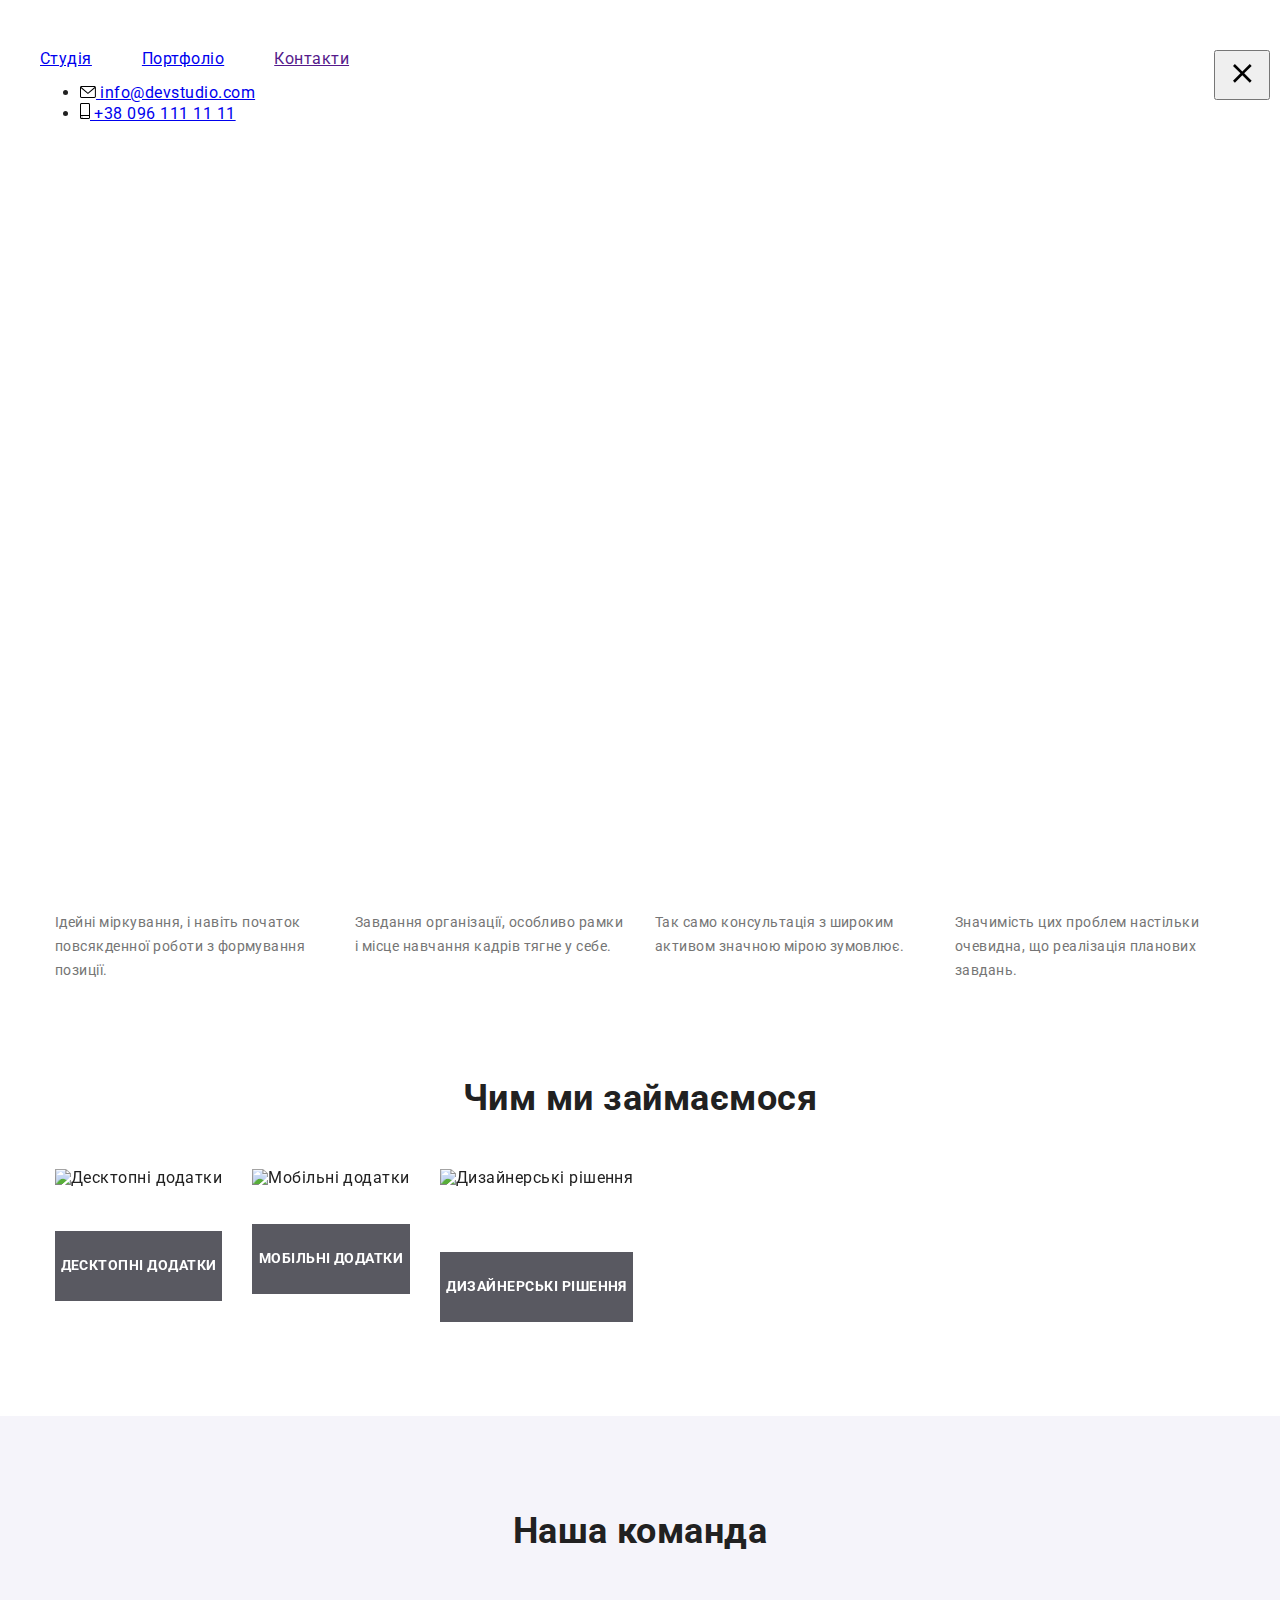
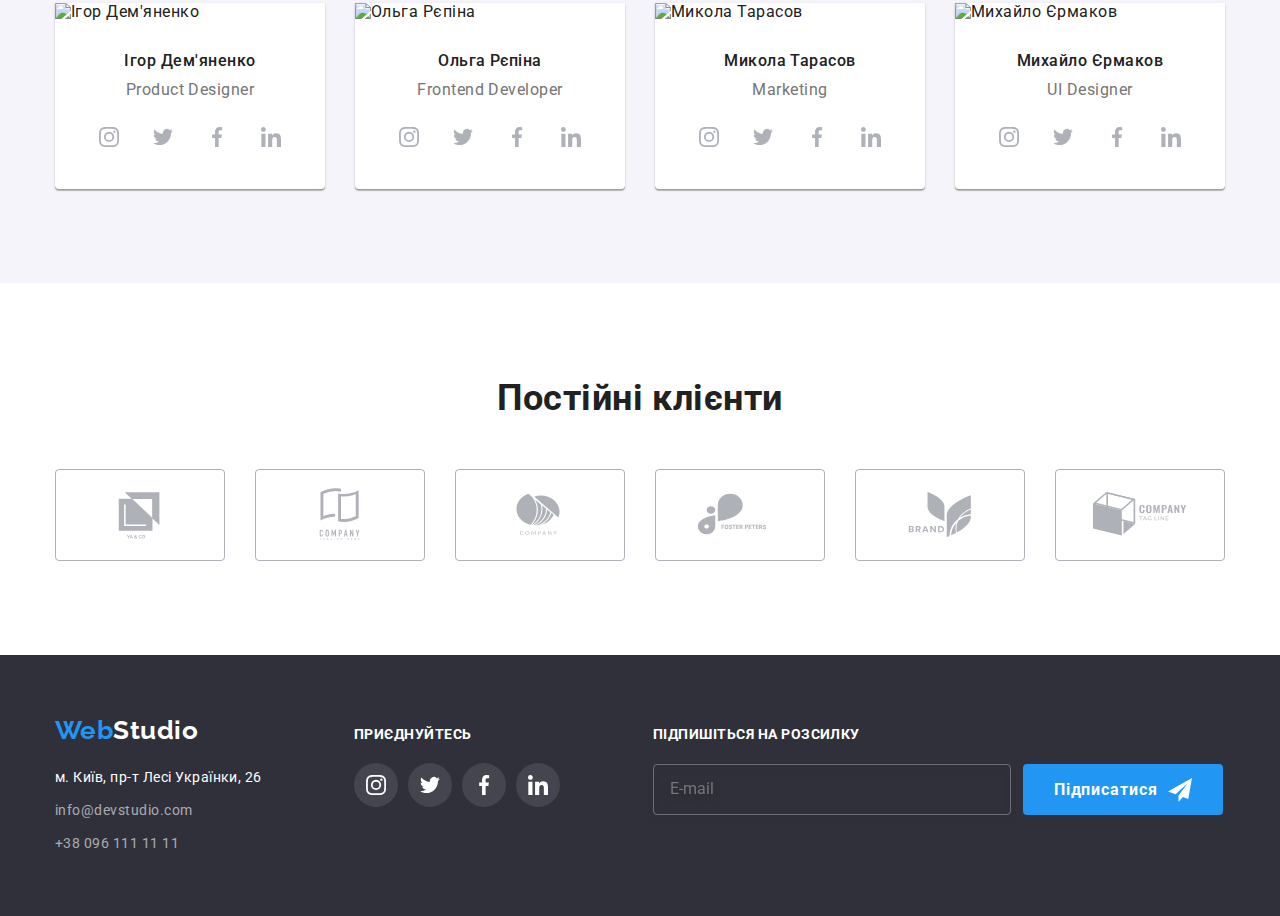
==== index.html @ 5c696492 "Добавляет адаптив" ====
<!DOCTYPE html>
<html lang="uk">
  <head>
    <meta charset="UTF-8" />
    <meta http-equiv="X-UA-Compatible" content="IE=edge" />
    <meta name="viewport" content="width=device-width, initial-scale=1.0" />
    <title>WebStudio</title>
    <link rel="preconnect" href="https://fonts.googleapis.com" />
    <link rel="preconnect" href="https://fonts.gstatic.com" crossorigin />
    <link
      href="https://fonts.googleapis.com/css2?family=Raleway:wght@700&family=Roboto:wght@400;500;700;900&display=swap"
      rel="stylesheet"
    />
    <link
      rel="stylesheet"
      href="https://cdnjs.cloudflare.com/ajax/libs/modern-normalize/1.1.0/modern-normalize.min.css"
    />
    <link rel="stylesheet" href="./css/main.min.css" />
  </head>

  <body>
    <!--Шапка сайту-->
    <header class="header">
      <div class="container header__menu">
        <a class="logo header__logo" href="./index.html" lang="en"
          ><span class="logo__web logo__web--accent">Web</span>Studio</a
        >

        <nav class="nav">
          <ul class="nav__list">
            <li class="nav__item">
              <a class="nav__link nav__link--current" href="./index.html"
                >Студія</a
              >
            </li>
            <li class="nav__item">
              <a class="nav__link" href="./portfolio.html">Портфоліо</a>
            </li>
            <li class="nav__item"><a class="nav__link" href="">Контакти</a></li>
          </ul>
        </nav>

        <ul class="contacts">
          <li class="contacts__item">
            <a class="contacts__link" href="mailto:info@devstudio.com">
              <svg class="contacts__icon" width="16" height="12">
                <use href="./images/symbol-defs.svg#icon-envelope"></use>
              </svg>
              info@devstudio.com</a
            >
          </li>
          <li class="contacts__item">
            <a class="contacts__link" href="tel:+380961111111">
              <svg class="contacts__icon" width="10" height="16">
                <use href="./images/symbol-defs.svg#icon-smartphone"></use>
              </svg>
              +38 096 111 11 11</a
            >
          </li>
        </ul>

        <button type="button" class="menu-open-btn">
          <svg width="40" height="40">
            <use class="icon-menu" href="./images/symbol-defs.svg#icon-menu_40px"></use>
          </svg>
        </button>
        </div>
<div class="menu-mobile">

        <button type="button" class="menu-close-btn">
          <svg width="40" height="40">
            <use class="icon-close" href="./images/symbol-defs.svg#icon-close_40px"></use>
          </svg>
        </button>

            <nav class="mob-nav">
          <ul class="mob-nav__list">
            <li class="mob-nav__item">
              <a class="mob-nav__link mob-nav__link--current" href="./index.html"
                >Студія</a
              >
            </li>
            <li class="mob-nav__item">
              <a class="mob-nav__link" href="./portfolio.html">Портфоліо</a>
            </li>
            <li class="mob-nav__item"><a class="mob-nav__link" href="">Контакти</a></li>
          </ul>
        </nav>

        <div class="contacts-menu-links">
          <ul class="mob-contacts">
          <li class="mob-contacts__item">
            <a class="mob-contacts__link contacts__link--font-mail" href="mailto:info@devstudio.com">
              <svg class="mob-contacts__icon contacts__icon--mail" width="16" height="12">
                <use href="./images/symbol-defs.svg#icon-envelope"></use>
              </svg>
              info@devstudio.com</a
            >
          </li>
          <li class="mob-contacts__item">
            <a class="mob-contacts__link contacts__link--font-tel" href="tel:+380961111111">
              <svg class="mob-contacts__icon contacts__icon--phone" width="10" height="16">
                <use href="./images/symbol-defs.svg#icon-smartphone"></use>
              </svg>
              +38 096 111 11 11</a
            >
          </li>
        </ul>

        <ul class="menu-list">
          <li class="menu-list__item">
            <a class="menu-list__link" href="">Instagram</a>
          </li>
          <li class="menu-list__item">
            <a class="menu-list__link" href="">Twitter</a>
          </li>
          <li class="menu-list__item">
            <a class="menu-list__link" href="">Facebook</a>
          </li>
          <li class="menu-list__item">
            <a class="menu-list__link" href="">LinkedIn</a>
          </li>
        </ul>
        </div>
</div>
        
      </div>
    </header>

    <main>
      <!-- Герой-->
      <section class="hero">
        <div class="container">
          <h1 class="hero__title">Ефективні рішення для вашого бізнесу</h1>
          <button class="button" type="button" data-modal-open>
            Замовити послугу
          </button>
        </div>
      </section>

      <!--Особливості-->
      <section class="features section">
        <div class="container">
          <h2 class="title features__title visually-hidden">Особливості</h2>
          <ul class="benefits">
            <li class="benefits__item">
              <div class="benefits__svg-container">
                <svg width="70" height="70">
                  <use href="./images/symbol-defs.svg#icon-antenna"></use>
                </svg>
              </div>
              <h3 class="benefits__sub-title">УВАГА ДО ДЕТАЛЕЙ</h3>
              <p class="benefits__text">
                Ідейні міркування, і навіть початок повсякденної роботи з
                формування позиції.
              </p>
            </li>
            <li class="benefits__item">
              <div class="benefits__svg-container">
                <svg width="70" height="70">
                  <use href="./images/symbol-defs.svg#icon-clock"></use>
                </svg>
              </div>
              <h3 class="benefits__sub-title">ПУНКТУАЛЬНІСТЬ</h3>
              <p class="benefits__text">
                Завдання організації, особливо рамки і місце навчання кадрів
                тягне у себе.
              </p>
            </li>
            <li class="benefits__item">
              <div class="benefits__svg-container">
                <svg width="70" height="70">
                  <use href="./images/symbol-defs.svg#icon-diagram"></use>
                </svg>
              </div>
              <h3 class="benefits__sub-title">ПЛАНУВАННЯ</h3>
              <p class="benefits__text">
                Так само консультація з широким активом значною мірою зумовлює.
              </p>
            </li>
            <li class="benefits__item">
              <div class="benefits__svg-container">
                <svg width="70" height="70">
                  <use href="./images/symbol-defs.svg#icon-astronaut"></use>
                </svg>
              </div>
              <h3 class="benefits__sub-title">СУЧАСНІ ТЕХНОЛОГІЇ</h3>
              <p class="benefits__text">
                Значимість цих проблем настільки очевидна, що реалізація
                планових завдань.
              </p>
            </li>
          </ul>
        </div>
      </section>

      <!-- Чим ми займаємося -->
      <section class="activities section">
        <div class="container">
          <h2 class="title activities__title">Чим ми займаємося</h2>
          <ul class="app">
            <li class="app__item">
              <div class="app__label">
                <img
                  class="app__icon"
                  src="./images/box1.jpg"
                  alt="Десктопні додатки"
                  width="370"
                  height="294"
                />
                <h3 class="app__sub-title">Десктопні додатки</h3>
              </div>
            </li>
            <li class="app__item">
              <div class="app__label">
                <img
                  class="app__icon"
                  src="./images/box2.jpg"
                  alt="Мобільні додатки"
                  width="370"
                  height="294"
                />
                <h3 class="app__sub-title">Мобільні додатки</h3>
              </div>
            </li>
            <li class="app__item">
              <div class="app__label">
                <img
                  class="app__icon"
                  src="./images/box3.jpg"
                  alt="Дизайнерські рішення"
                  width="370"
                  height="294"
                />
                <h3 class="app__sub-title">Дизайнерські рішення</h3>
              </div>
            </li>
          </ul>
        </div>
      </section>

      <!-- Наша команда -->
      <section class="squad section">
      <div class="container">
        <h2 class="title squad__title">Наша команда</h2>
          <ul class="team">
            <li class="team__item">
              <img
                class="team__icon"
                src="./images/igor.jpg"
                alt="Ігор Дем'яненко"
                width="270"
                
              />
              <div class="team__info">
                <h3 class="team__name">Ігор Дем'яненко</h3>
                <p class="team__position" lang="en">Product Designer</p>
                <ul class="social">
                  <li class="social__item">
                    <a class="social__link" href="">
                      <svg class="social__icon" width="20" height="20">
                        <use
                          href="./images/symbol-defs.svg#icon-instagram"
                        ></use>
                      </svg>
                    </a>
                  </li>
                  <li class="social__item">
                    <a class="social__link" href="">
                      <svg class="social__icon" width="20" height="20">
                        <use href="./images/symbol-defs.svg#icon-twitter"></use>
                      </svg>
                    </a>
                  </li>
                  <li class="social__item">
                    <a class="social__link" href="">
                      <svg class="social__icon" width="20" height="20">
                        <use
                          href="./images/symbol-defs.svg#icon-facebook"
                        ></use>
                      </svg>
                    </a>
                  </li>
                  <li class="social__item">
                    <a class="social__link" href="">
                      <svg class="social__icon" width="20" height="20">
                        <use
                          href="./images/symbol-defs.svg#icon-linkedin"
                        ></use>
                      </svg>
                    </a>
                  </li>
                </ul>
              </div>
            </li>

            <li class="team__item">
              <img
                class="team__icon"
                src="./images/olga.jpg"
                alt="Ольга Рєпіна"
                width="270"
                
              />
              <div class="team__info">
                <h3 class="team__name">Ольга Рєпіна</h3>
                <p class="team__position" lang="en">Frontend Developer</p>
                <ul class="social">
                  <li class="social__item">
                    <a class="social__link" href="">
                      <svg class="social__icon" width="20" height="20">
                        <use
                          href="./images/symbol-defs.svg#icon-instagram"
                        ></use>
                      </svg>
                    </a>
                  </li>
                  <li class="social__item">
                    <a class="social__link" href="">
                      <svg class="social__icon" width="20" height="20">
                        <use href="./images/symbol-defs.svg#icon-twitter"></use>
                      </svg>
                    </a>
                  </li>
                  <li class="social__item">
                    <a class="social__link" href="">
                      <svg class="social__icon" width="20" height="20">
                        <use
                          href="./images/symbol-defs.svg#icon-facebook"
                        ></use>
                      </svg>
                    </a>
                  </li>
                  <li class="social__item">
                    <a class="social__link" href="">
                      <svg class="social__icon" width="20" height="20">
                        <use
                          href="./images/symbol-defs.svg#icon-linkedin"
                        ></use>
                      </svg>
                    </a>
                  </li>
                </ul>
              </div>
            </li>
            <li class="team__item">
              <img
                class="team__icon"
                src="./images/mykola.jpg"
                alt="Микола Тарасов"
                width="270"
                
              />
              <div class="team__info">
                <h3 class="team__name">Микола Тарасов</h3>
                <p class="team__position" lang="en">Marketing</p>
                <ul class="social">
                  <li class="social__item">
                    <a class="social__link" href="">
                      <svg class="social__icon" width="20" height="20">
                        <use
                          href="./images/symbol-defs.svg#icon-instagram"
                        ></use>
                      </svg>
                    </a>
                  </li>
                  <li class="social__item">
                    <a class="social__link" href="">
                      <svg class="social__icon" width="20" height="20">
                        <use href="./images/symbol-defs.svg#icon-twitter"></use>
                      </svg>
                    </a>
                  </li>
                  <li class="social__item">
                    <a class="social__link" href="">
                      <svg class="social__icon" width="20" height="20">
                        <use
                          href="./images/symbol-defs.svg#icon-facebook"
                        ></use>
                      </svg>
                    </a>
                  </li>
                  <li class="social__item">
                    <a class="social__link" href="">
                      <svg class="social__icon" width="20" height="20">
                        <use
                          href="./images/symbol-defs.svg#icon-linkedin"
                        ></use>
                      </svg>
                    </a>
                  </li>
                </ul>
              </div>
            </li>
            <li class="team__item">
              <img
                class="team__icon"
                src="./images/mykhailo.jpg"
                alt="Михайло Єрмаков"
                width="270"
                
              />
              <div class="team__info">
                <h3 class="team__name">Михайло Єрмаков</h3>
                <p class="team__position" lang="en">UI Designer</p>
                <ul class="social">
                  <li class="social__item">
                    <a class="social__link" href="">
                      <svg class="social__icon" width="20" height="20">
                        <use
                          href="./images/symbol-defs.svg#icon-instagram"
                        ></use>
                      </svg>
                    </a>
                  </li>
                  <li class="social__item">
                    <a class="social__link" href="">
                      <svg class="social__icon" width="20" height="20">
                        <use href="./images/symbol-defs.svg#icon-twitter"></use>
                      </svg>
                    </a>
                  </li>
                  <li class="social__item">
                    <a class="social__link" href="">
                      <svg class="social__icon" width="20" height="20">
                        <use
                          href="./images/symbol-defs.svg#icon-facebook"
                        ></use>
                      </svg>
                    </a>
                  </li>
                  <li class="social__item">
                    <a class="social__link" href="">
                      <svg class="social__icon" width="20" height="20">
                        <use
                          href="./images/symbol-defs.svg#icon-linkedin"
                        ></use>
                      </svg>
                    </a>
                  </li>
                </ul>
              </div>
            </li>
          </ul>
        </div>
      </section>

      <!-- Постійні клієнти -->
      <section class="clientele section">
        <div class="container">
          <h2 class="title clientele__title">Постійні клієнти</h2>
          <ul class="clients">
            <li class="clients__item">
              <a class="clients__link" href="">
                <svg class="clients__icon" width="106" height="60">
                  <use href="./images/symbol-defs.svg#icon-Logo1"></use>
                </svg>
              </a>
            </li>
            <li class="clients__item">
              <a class="clients__link" href="">
                <svg class="clients__icon" width="106" height="60">
                  <use href="./images/symbol-defs.svg#icon-Logo2"></use>
                </svg>
              </a>
            </li>
            <li class="clients__item">
              <a class="clients__link" href="">
                <svg class="clients__icon" width="106" height="60">
                  <use href="./images/symbol-defs.svg#icon-Logo3"></use>
                </svg>
              </a>
            </li>
            <li class="clients__item">
              <a class="clients__link" href="">
                <svg class="clients__icon" width="106" height="60">
                  <use href="./images/symbol-defs.svg#icon-Logo4"></use>
                </svg>
              </a>
            </li>
            <li class="clients__item">
              <a class="clients__link" href="">
                <svg class="clients__icon" width="106" height="60">
                  <use href="./images/symbol-defs.svg#icon-Logo5"></use>
                </svg>
              </a>
            </li>
            <li class="clients__item">
              <a class="clients__link" href="">
                <svg class="clients__icon" width="106" height="60">
                  <use href="./images/symbol-defs.svg#icon-Logo6"></use>
                </svg>
              </a>
            </li>
          </ul>
        </div>
      </section>
    </main>

    <!-- Футер -->
    <footer class="footer">
      <div class="container footer__container">
        <div class="logo-address">
          <a class="logo footer__logo" href="./index.html" lang="en"
            ><span class="logo__web logo__web--accent">Web</span>Studio</a
          >
          <address>
            <ul class="address">
              <li class="address__item">
                <p>м. Київ, пр-т Лесі Українки, 26</p>
              </li>
              <li class="address__item">
                <a class="address__link" href="mailto:info@devstudio.com"
                  >info@devstudio.com</a
                >
              </li>
              <li class="address__item">
                <a class="address__link" href="tel:+380961111111"
                  >+38 096 111 11 11</a
                >
              </li>
            </ul>
          </address>
        </div>

        <div class="join-in footer__join-in">
          <h2 class="join-in__sub-title">Приєднуйтесь</h2>
          <ul class="social">
            <li class="social__item">
              <a class="social__link social__link--gray-bcg" href="">
                <svg class="social__icon" width="20" height="20">
                  <use href="./images/symbol-defs.svg#icon-instagram"></use>
                </svg>
              </a>
            </li>
            <li class="social__item">
              <a class="social__link social__link--gray-bcg" href="">
                <svg class="social__icon" width="20" height="20">
                  <use href="./images/symbol-defs.svg#icon-twitter"></use>
                </svg>
              </a>
            </li>
            <li class="social__item">
              <a class="social__link social__link--gray-bcg" href="">
                <svg class="social__icon" width="20" height="20">
                  <use href="./images/symbol-defs.svg#icon-facebook"></use>
                </svg>
              </a>
            </li>
            <li class="social__item">
              <a class="social__link social__link--gray-bcg" href="">
                <svg class="social__icon" width="20" height="20">
                  <use href="./images/symbol-defs.svg#icon-linkedin"></use>
                </svg>
              </a>
            </li>
          </ul>
        </div>

        <div class="subscribe">
          <b class="subscribe__title">Підпишіться на розсилку</b>
          <form>
            <div class="subscribe__form">
              <input
                class="subscribe__input"
                name="email"
                type="email"
                placeholder="E-mail"
              />
              <button class="button button--secondary" type="submit">
                Підписатися
                <svg width="24" height="24">
                  <use href="./images/symbol-defs.svg#icon-send"></use>
                </svg>
              </button>
            </div>
          </form>
        </div>
      </div>
    </footer>

    <!-- Модальне вікно -->
    <div class="backdrop is-hidden" data-modal>
      <form class="modal">
        <button class="button-close" type="button" data-modal-close>
          <svg width="18" height="18">
            <use href="./images/symbol-defs.svg#icon-close"></use>
          </svg>
        </button>

        <p class="modal__title">Залиште свої дані, ми вам передзвонимо</p>

        <label class="modal__label">
          <span class="modal__text">Ім'я</span>
          <input class="modal__input" type="text" name="username" />
          <svg class="modal__svg" width="18" height="18">
            <use href="./images/symbol-defs.svg#icon-person"></use>
          </svg>
        </label>

        <label class="modal__label">
          <span class="modal__text">Телефон</span>
          <input class="modal__input" type="tel" name="phone" />
          <svg class="modal__svg" width="18" height="18">
            <use href="./images/symbol-defs.svg#icon-phone"></use>
          </svg>
        </label>

        <label class="modal__label">
          <span class="modal__text">Пошта</span>
          <input class="modal__input" type="email" name="email" />
          <svg class="modal__svg" width="18" height="18">
            <use href="./images/symbol-defs.svg#icon-email"></use>
          </svg>
        </label>

        <label class="modal__label-textarea">
          <span class="modal__text">Коментар</span>
          <textarea
            class="modal__textarea"
            name="user-text"
            placeholder="Введіть текст"
          ></textarea>
        </label>

        <label class="modal__label-checkbox">
          <input
            class="modal__input-checkbox visually-hidden"
            type="checkbox"
            name="checkbox"
          />
          <span class="modal__icon-checkbox">
            <svg width="16" height="15">
              <use href="./images/symbol-defs.svg#icon-check"></use>
            </svg>
          </span>
          Погоджуюся з розсилкою та приймаю<a
            class="modal__link modal__link--license-agree"
            href=""
            >Умови договору</a
          >
        </label>

        <button class="button button--modal" type="submit">Відправити</button>
      </form>
    </div>
    <script src="./js/modal.js"></script>
    <script src="./js/menu.js"></script>
  </body>
</html>
---- css/main.min.css ----
h1,h2,h3,h4,h5,h6,p{margin:0}img{display:block;max-width:100%;height:auto;width:100%}.visually-hidden{overflow:hidden;position:absolute;white-space:nowrap;clip:rect(0 0 0 0);-webkit-clip-path:inset(50%);clip-path:inset(50%);height:1px;width:1px}.portfolio__list,.portfolio__filters,.address,.clients,.team,.app,.benefits,.menu-list,.mob-nav__list,.contacts,.nav__list,.social{padding:0;margin:0;list-style:none}body{font-family:"Roboto",sans-serif;letter-spacing:.03em;color:#212121;background-color:#fff}.container{width:100%;padding-left:15px;padding-right:15px;margin-left:auto;margin-right:auto}@media screen and (min-width: 480px){.container{width:480px}}@media screen and (min-width: 768px){.container{width:768px}}@media screen and (min-width: 1200px){.container{width:1200px}}.section{padding:60px 0}@media screen and (min-width: 1200px){.section{padding:94px 0}}.title{font-weight:700;font-size:36px;line-height:1.17;text-align:center}.logo{transition:color 250ms cubic-bezier(0.4, 0, 0.2, 1);color:#000;font-family:"Raleway",sans-serif;font-weight:700;font-size:26px;line-height:1.19;text-decoration:none}.logo__web--accent,.logo:hover,.logo:focus{color:#2196f3}.button{transition:background-color 250ms cubic-bezier(0.4, 0, 0.2, 1);padding:10px 24px;min-width:200px;font-family:inherit;font-weight:700;font-size:16px;line-height:1.88;letter-spacing:.06em;border-radius:4px;border:none;color:#fff;background-color:#2196f3;cursor:pointer}@media screen and (min-width: 1200px){.button{padding:10px 32px;min-width:216px}}.button:hover,.button:focus{background-color:#188ce8}.social{display:flex;justify-content:center;align-items:center}.social__item:not(:last-child){margin-right:10px}.social__link{transition:color 250ms cubic-bezier(0.4, 0, 0.2, 1),background-color 250ms cubic-bezier(0.4, 0, 0.2, 1);display:flex;justify-content:center;align-items:center;width:44px;height:44px;border-radius:50%;color:#afb1b8}.social__link:hover,.social__link:focus{color:#fff;background-color:#2196f3}.social__link:not(:last-child){margin-right:10px}.social__icon{fill:currentColor}.header{position:relative;border-bottom:1px solid #ececec}.header__logo{margin-right:93px}.header__menu{display:flex;align-items:center}.nav{display:none}.nav__list{display:flex}.nav__item:not(:last-child){margin-right:50px}.nav__link{position:relative;transition:color 250ms cubic-bezier(0.4, 0, 0.2, 1);display:block;padding:32px 0;color:#212121;font-weight:500;font-size:14px;line-height:1.14;letter-spacing:.02em;text-decoration:none}.nav__link--current,.nav__link:hover,.nav__link:focus{color:#2196f3}.nav__link--current::after{position:absolute;left:0;bottom:-1px;display:inline-block;content:"";width:100%;height:4px;border-radius:2px;background-color:#2196f3}.contacts{display:flex;margin-left:auto;display:none}.contacts__item+.contacts__item{margin-left:50px}.contacts__icon{margin-right:10px;fill:currentColor}.contacts__link{transition:color 250ms cubic-bezier(0.4, 0, 0.2, 1);display:flex;align-items:center;padding:32px 0;font-weight:500;font-size:14px;line-height:1.14;letter-spacing:.02em;text-decoration:none;color:#757575}.contacts__link:hover,.contacts__link:focus{color:#2196f3}.menu-open-btn{display:inline-flex;margin:0;padding:0;border:none;background-color:rgba(0,0,0,0);margin-left:auto}.menu-mobile{position:fixed;top:0;left:0;padding:50px 40px;width:100vw;height:100vh;background-color:#fff}.menu-close-btn{position:absolute;right:10px}.mob-nav__list{margin-bottom:50px}@media screen and (min-width: 768px){.mob-nav__list{display:flex;margin-bottom:0}}.mob-nav__item:not(:last-child){margin-right:50px}@media screen and (max-width: 768px){.mob-nav__item:not(:last-child){margin-bottom:32px;margin-right:0}}.menu-list{display:flex;align-items:baseline}.menu-list__item{position:relative}.menu-list__item:not(:last-child)::before{position:absolute;right:-11px;bottom:0;display:inline-block;content:"";width:1px;height:22px;background-color:rgba(33,33,33,.2)}.menu-list__item:not(:last-child){margin-right:21px}.menu-list__link{display:block;font-weight:500;font-size:18px;line-height:1.22;letter-spacing:.02em;text-decoration:none;cursor:pointer;color:#2196f3}@media screen and (min-width: 768px){.menu-list{display:none}}.hero{padding:118px 0;margin-left:auto;margin-right:auto;max-width:480px;background-image:linear-gradient(rgba(47, 48, 58, 0.4), rgba(47, 48, 58, 0.4)),url(../images/hero-bcg.jpg);background-repeat:no-repeat;background-position:center;background-size:cover;text-align:center;background-color:#2f303a}@media screen and (min-width: 768px){.hero{max-width:768px}}@media screen and (min-width: 1200px){.hero{padding:200px 0;max-width:1600px}}.hero__title{margin:0 auto;margin-bottom:30px;max-width:360px;font-weight:900;font-size:26px;line-height:1.62;text-align:center;letter-spacing:.06em;text-transform:uppercase;color:#fff}@media screen and (min-width: 1200px){.hero__title{max-width:696px;font-weight:900;font-size:44px;line-height:1.36}}.benefits{display:flex;flex-wrap:wrap;gap:30px}.benefits__item{max-width:100%}@media screen and (min-width: 768px){.benefits__item{width:calc((100% - 30px)/2)}}@media screen and (min-width: 1200px){.benefits__item{width:calc((100% - 90px)/4)}}.benefits__svg-container{display:flex;justify-content:center;align-items:center;margin-bottom:30px;height:120px;border-radius:4px;background-color:#f5f4fa}@media screen and (min-width: 768px){.benefits__svg-container{width:354px}}@media screen and (min-width: 1200px){.benefits__svg-container{width:270px}}.benefits__sub-title{margin-bottom:10px;color:#212121;font-weight:700;font-size:14px;line-height:1.14;text-transform:uppercase}.benefits__text{font-size:14px;line-height:1.71;color:#757575}@media screen and (max-width: 1199px){.activities{display:none}}@media screen and (min-width: 1200px){.activities{display:block;padding-top:0;padding-bottom:94px}}.activities__title{margin-bottom:50px}.app{display:flex}.app__item:not(:last-child){margin-right:30px}.app__icon{display:block}.app__label{position:relative}.app__sub-title{position:absolute;bottom:0;left:0;display:flex;justify-content:center;align-items:center;width:100%;height:70px;font-weight:700;font-size:14px;line-height:1.14;text-transform:uppercase;color:#fff;background-color:rgba(47,48,58,.8)}.squad{background-color:#f5f4fa}.squad__title{margin-bottom:30px}@media screen and (min-width: 1200px){.squad__title{margin-bottom:50px}}.team{display:flex;flex-wrap:wrap;gap:30px}.team__item{max-width:100%;box-shadow:0px 1px 3px rgba(0,0,0,.12),0px 1px 1px rgba(0,0,0,.14),0px 2px 1px rgba(0,0,0,.2);border-radius:0px 0px 4px 4px;background-color:#fff}@media screen and (min-width: 768px){.team__item{width:calc((100% - 30px)/2)}}@media screen and (min-width: 1200px){.team__item{width:calc((100% - 90px)/4)}}.team__icon{display:block;width:100%}.team__info{padding:30px 122px 24px}@media screen and (min-width: 768px){.team__info{padding-left:74px;padding-right:74px}}@media screen and (min-width: 1200px){.team__info{padding:30px 32px}}.team__name{margin-bottom:10px;font-weight:500;font-size:16px;line-height:1.19;text-align:center}.team__position{margin-bottom:16px;font-size:16px;line-height:1.19;text-align:center;color:#757575}.clientele__title{margin-bottom:30px}@media screen and (min-width: 1200px){.clientele__title{margin-bottom:50px}}.clients{display:flex;justify-content:center;align-items:center;flex-wrap:wrap;gap:30px;flex-direction:row}.clients__item{width:calc((100% - 30px)/2)}@media screen and (min-width: 768px){.clients__item{width:calc((100% - 60px)/3)}}@media screen and (min-width: 1200px){.clients__item{width:calc((100% - 150px)/6)}}.clients__link{transition:color 250ms cubic-bezier(0.4, 0, 0.2, 1),border 250ms cubic-bezier(0.4, 0, 0.2, 1);display:flex;justify-content:center;align-items:center;height:92px;min-width:100%;border:1px solid #afb1b8;border-radius:4px;color:#afb1b8}.clients__link:hover,.clients__link:focus{border:1px solid #2196f3;color:#2196f3}.clients__icon{fill:currentColor}.footer{padding:60px 0;color:#fff;background-color:#2f303a}.footer__container{text-align:center}@media screen and (min-width: 768px){.footer__container{width:768px;display:flex;flex-wrap:wrap;justify-content:center;align-items:baseline}}@media screen and (min-width: 1200px){.footer__container{width:1200px;display:flex;flex-wrap:nowrap;justify-content:flex-start;align-items:baseline;text-align:start}}.footer__logo{display:block;margin-bottom:20px;color:#fff}.footer__join-in{margin-bottom:60px}@media screen and (min-width: 1200px){.footer__join-in{margin-right:93px;margin-bottom:0}}.footer .logo-address{margin-bottom:60px}@media screen and (min-width: 768px){.footer .logo-address{margin-right:165px}}@media screen and (min-width: 1200px){.footer .logo-address{margin-right:92px;margin-bottom:0}}.footer .join-in__sub-title{margin-bottom:20px;font-weight:700;font-size:14px;line-height:1.14;text-align:center;text-transform:uppercase}@media screen and (min-width: 1200px){.footer .join-in__sub-title{text-align:start}}.footer .social__link--gray-bcg{transition:background-color 250ms cubic-bezier(0.4, 0, 0.2, 1);color:#fff;background-color:#44454e}.footer .social__link--gray-bcg:hover,.footer .social__link--gray-bcg:focus{background-color:#2196f3}.address{font-size:14px;line-height:1.71;font-style:normal}.address__item:not(:last-child){margin-bottom:8px}@media screen and (min-width: 1200px){.address__item:not(:last-child){margin-bottom:9px}}.address__link{transition:color 250ms cubic-bezier(0.4, 0, 0.2, 1);text-decoration:none;color:rgba(255,255,255,.6)}.address__link:hover,.address__link:focus{color:#2196f3}.subscribe__title{display:block;margin-bottom:20px;font-weight:700;font-size:14px;line-height:1.45;text-transform:uppercase;color:#fff}@media screen and (min-width: 1200px){.subscribe__form{display:flex;gap:12px}}.subscribe__input{transition:border 250ms cubic-bezier(0.4, 0, 0.2, 1);padding:15px 16px;outline:rgba(0,0,0,0);border:1px solid rgba(255,255,255,.3);filter:drop-shadow(0px 4px 4px rgba(0, 0, 0, 0.15));border-radius:4px;background-color:rgba(0,0,0,0);margin-bottom:20px;max-width:450px;width:100%}@media screen and (min-width: 768px){.subscribe__input{width:450px}}@media screen and (min-width: 1200px){.subscribe__input{width:358px;margin-bottom:0}}.subscribe__input:focus{border:1px solid #2196f3}.button--secondary{display:flex;align-items:center;justify-content:center;gap:10px;padding:10px 28px;min-width:200px;margin:0 auto}@media screen and (min-width: 1200px){.button--secondary{margin:0 0}}.is-hidden{opacity:0;visibility:hidden;pointer-events:none}.backdrop{position:fixed;top:0;transition:opacity 250ms cubic-bezier(0.4, 0, 0.2, 1),visibility 250ms cubic-bezier(0.4, 0, 0.2, 1);width:100%;height:100%;background-color:rgba(0,0,0,.2)}.modal{position:absolute;top:50%;left:50%;transform:translate(-50%, -50%) scaleY(1);transition:transform 250ms cubic-bezier(0.4, 0, 0.2, 1);padding:40px;min-height:581px;width:528px;box-shadow:0px 1px 3px rgba(0,0,0,.12),0px 1px 1px rgba(0,0,0,.14),0px 2px 1px rgba(0,0,0,.2);border-radius:4px;background-color:#fff}.backdrop.is-hidden .modal{transform:translate(-50%, -50%) scaleY(0)}.button-close{position:absolute;top:8px;right:8px;transition:fill 250ms cubic-bezier(0.4, 0, 0.2, 1);display:flex;justify-content:center;align-items:center;padding:0;width:30px;height:30px;border-radius:50%;border:1px solid rgba(0,0,0,.1);background-color:#fff;cursor:pointer}.button-close:hover,.button-close:focus{fill:#2196f3}.modal__title{margin-bottom:12px;font-weight:700;font-size:20px;line-height:23px;text-align:center;color:#212121}.modal__label{position:relative;display:block;margin-bottom:10px}.modal__text{display:block;margin-bottom:4px;font-size:12px;line-height:1.17;letter-spacing:.01em;color:#757575}.modal__input{transition:border 250ms cubic-bezier(0.4, 0, 0.2, 1);width:100%;height:40px;padding-left:42px;border:1px solid rgba(33,33,33,.2);border-radius:4px}.modal__input:focus{outline:rgba(0,0,0,0);border:1px solid #2196f3}.modal__svg{position:absolute;top:29px;left:12px;transition:fill 250ms cubic-bezier(0.4, 0, 0.2, 1)}.modal__input:focus+.modal__svg{fill:#2196f3}.modal__svg:focus{fill:#2196f3}.modal__label-textarea{margin-bottom:20px}.modal__textarea{transition:border 250ms cubic-bezier(0.4, 0, 0.2, 1);padding:12px 16px;width:100%;height:120px;border:1px solid rgba(33,33,33,.2);border-radius:4px;resize:none}.modal__textarea:focus{outline:rgba(0,0,0,0);border:1px solid #2196f3}.modal__textarea::-moz-placeholder{font-size:12px;line-height:1.71;letter-spacing:.01em;color:rgba(117,117,117,.5)}.modal__textarea:-ms-input-placeholder{font-size:12px;line-height:1.71;letter-spacing:.01em;color:rgba(117,117,117,.5)}.modal__textarea::placeholder{font-size:12px;line-height:1.71;letter-spacing:.01em;color:rgba(117,117,117,.5)}.modal__label-checkbox{display:flex;justify-content:center;align-items:center;margin-bottom:30px;font-weight:400;font-size:14px;line-height:1.71;text-align:center;color:#757575}.modal__icon-checkbox{transition:background-color 250ms cubic-bezier(0.4, 0, 0.2, 1);display:flex;align-items:center;justify-content:center;margin-right:7px;width:16px;height:15px;border:2px solid #212121;border-radius:2px;fill:rgba(0,0,0,0)}.modal__input-checkbox:checked+.modal__icon-checkbox{background-color:#2196f3;border-color:rgba(0,0,0,0);fill:#fff}.modal__link--license-agree{margin-left:5px;font-size:14px;line-height:1.71;-webkit-text-decoration-line:underline;text-decoration-line:underline;color:#2196f3;cursor:pointer}.button--modal{display:block;margin:0 auto;padding:10px 52px;min-width:200px;box-shadow:0px 4px 4px rgba(0,0,0,.15)}.portfolio__filters{display:flex;justify-content:center;padding-bottom:50px}.portfolio__filter-item:not(:last-child){margin-right:8px}.portfolio__button{transition:color 250ms cubic-bezier(0.4, 0, 0.2, 1),box-shadow 250ms cubic-bezier(0.4, 0, 0.2, 1);display:block;padding:6px 22px;min-width:73px;font-family:inherit;font-weight:500;font-size:16px;line-height:1.62;letter-spacing:.03em;border:none;border-radius:4px;color:#212121;background-color:#f5f4fa;cursor:pointer}.portfolio__button:hover,.portfolio__button:focus{box-shadow:0px 3px 1px rgba(0,0,0,.1),0px 1px 2px rgba(0,0,0,.08),0px 2px 2px rgba(0,0,0,.12);color:#fff;background-color:#2196f3}.portfolio__list{display:flex;flex-wrap:wrap}.portfolio__item{transition:box-shadow 250ms cubic-bezier(0.4, 0, 0.2, 1);margin-right:30px;margin-bottom:30px;width:calc((100% - 60px)/3)}.portfolio__item:hover,.portfolio__item:focus{box-shadow:0px 1px 1px rgba(0,0,0,.12),0px 4px 4px rgba(0,0,0,.06),1px 4px 6px rgba(0,0,0,.16)}.portfolio__item:nth-child(3n){margin-right:0}.project{text-decoration:none;color:#212121}.project__thumb{position:relative;overflow:hidden}.project__img{display:block;width:100%}.project__thumb-text{display:inline-block;position:absolute;top:0;left:0;transform:translateY(100%);transition:transform 250ms cubic-bezier(0.4, 0, 0.2, 1);width:100%;height:100%;padding:63px 24px;font-size:18px;line-height:1.56;color:#fff;background-color:rgba(33,150,243,.9)}.project:hover .project__thumb-text,.project:focus .project__thumb-text{transform:translateY(0)}.project__content{padding:20px 24px;border-bottom:1px solid #eee;border-right:1px solid #eee;border-left:1px solid #eee}.project__title{margin-bottom:4px;font-weight:700;font-size:18px;line-height:2;letter-spacing:.06em}.project__works{font-size:16px;line-height:1.88;color:#757575}/*# sourceMappingURL=main.min.css.map */
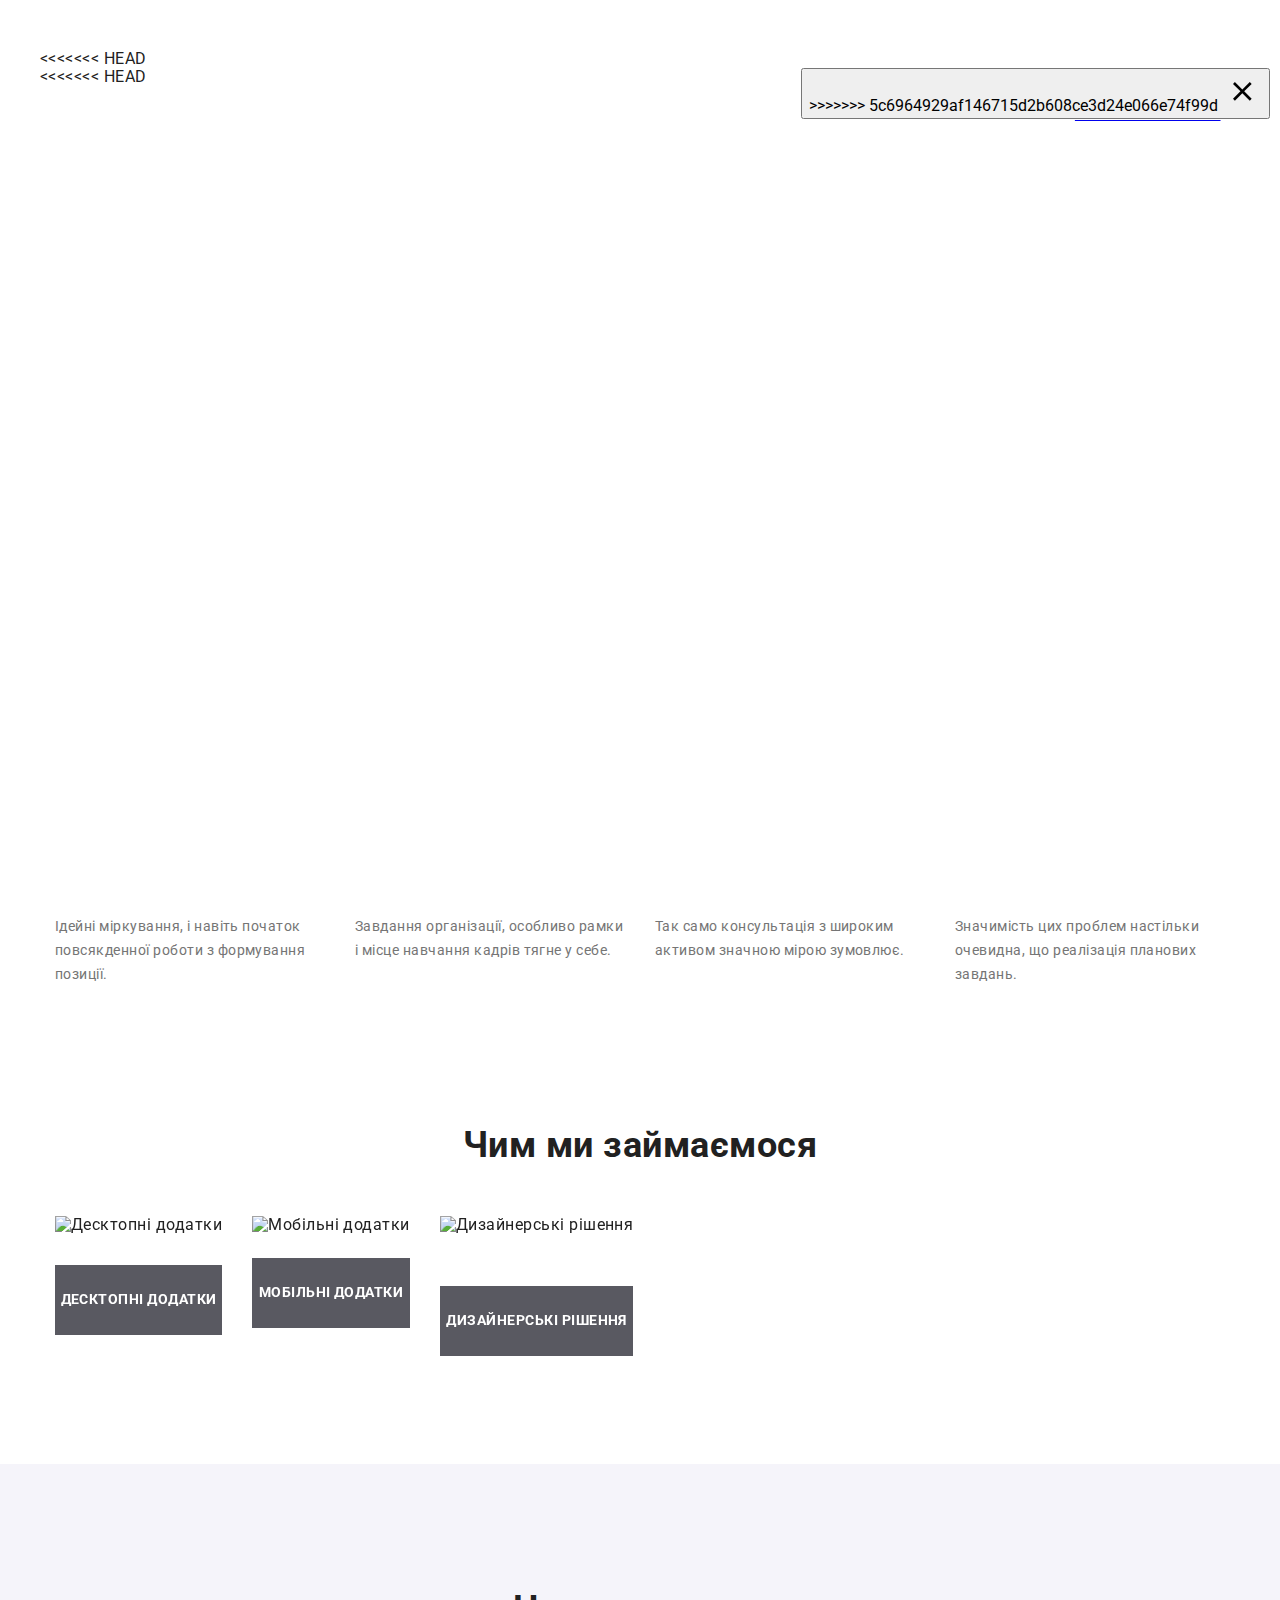
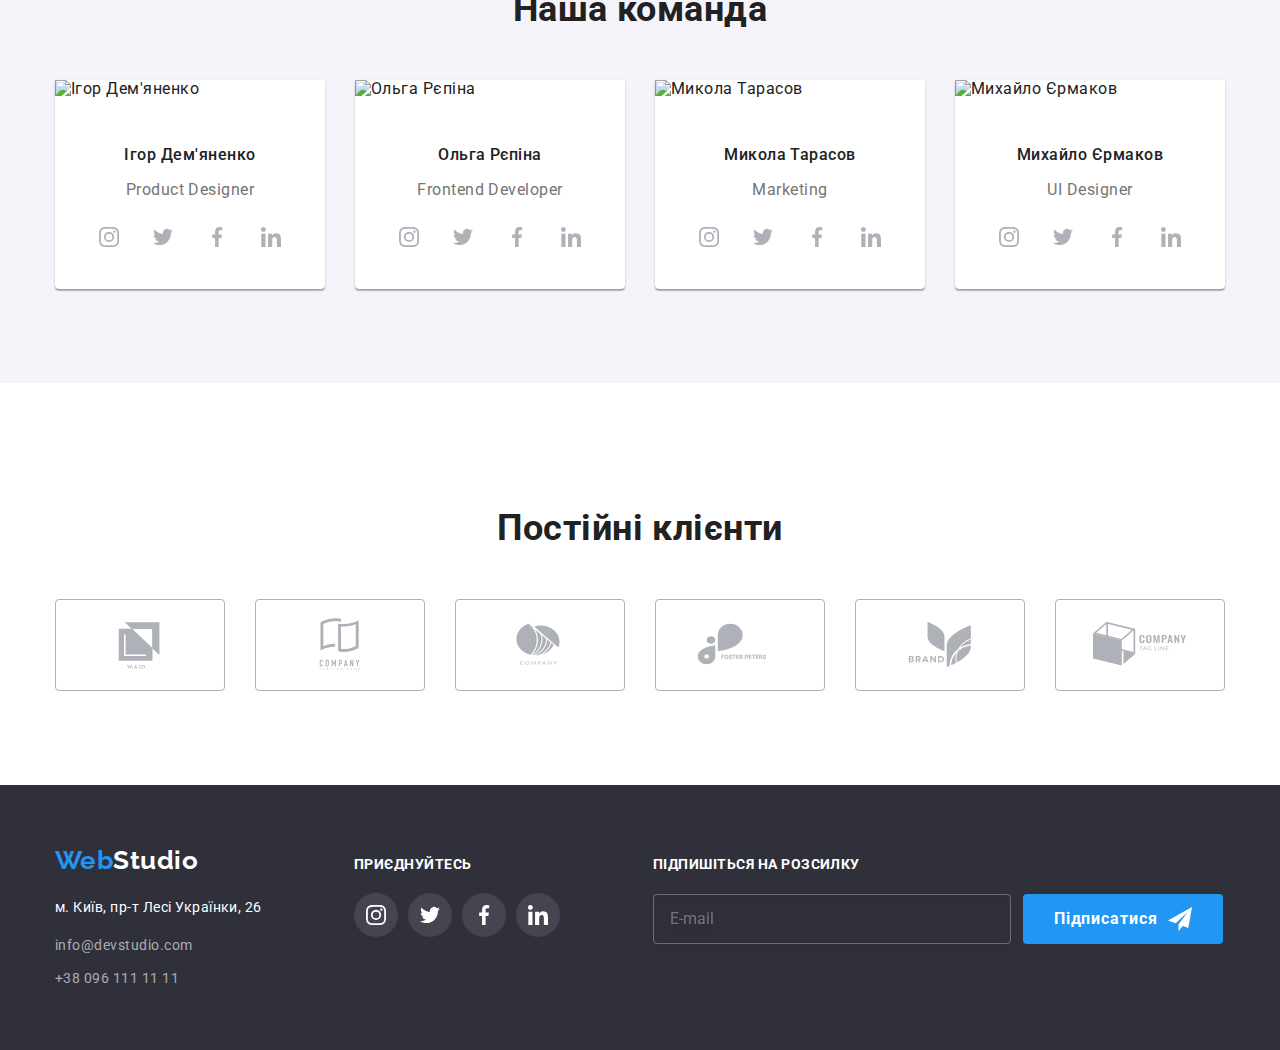
==== commit 56216a78: "Добавляет адаптив" ====
--- a/index.html
+++ b/index.html
@@ -26,6 +26,9 @@
           ><span class="logo__web logo__web--accent">Web</span>Studio</a
         >
 
+<<<<<<< HEAD
+        <button type="button" class="menu-button-open" aria-controls="menu-container" data-menu-open>
+=======
         <nav class="nav">
           <ul class="nav__list">
             <li class="nav__item">
@@ -60,6 +63,7 @@
         </ul>
 
         <button type="button" class="menu-open-btn">
+>>>>>>> 5c6964929af146715d2b608ce3d24e066e74f99d
           <svg width="40" height="40">
             <use class="icon-menu" href="./images/symbol-defs.svg#icon-menu_40px"></use>
           </svg>
@@ -67,16 +71,28 @@
         </div>
 <div class="menu-mobile">
 
+<<<<<<< HEAD
+        <div class="menu-container hidden" id="menu-container" data-menu>
+        <button type="button" class="menu-button-close" data-menu-close>
+=======
         <button type="button" class="menu-close-btn">
+>>>>>>> 5c6964929af146715d2b608ce3d24e066e74f99d
           <svg width="40" height="40">
             <use class="icon-close" href="./images/symbol-defs.svg#icon-close_40px"></use>
           </svg>
         </button>
 
+<<<<<<< HEAD
+            <nav class="nav">
+          <ul class="nav__list">
+            <li class="nav__item">
+              <a class="nav__link nav__link--current" href="./index.html"
+=======
             <nav class="mob-nav">
           <ul class="mob-nav__list">
             <li class="mob-nav__item">
               <a class="mob-nav__link mob-nav__link--current" href="./index.html"
+>>>>>>> 5c6964929af146715d2b608ce3d24e066e74f99d
                 >Студія</a
               >
             </li>
--- a/css/main.min.css
+++ b/css/main.min.css
@@ -1 +1,5 @@
-h1,h2,h3,h4,h5,h6,p{margin:0}img{display:block;max-width:100%;height:auto;width:100%}.visually-hidden{overflow:hidden;position:absolute;white-space:nowrap;clip:rect(0 0 0 0);-webkit-clip-path:inset(50%);clip-path:inset(50%);height:1px;width:1px}.portfolio__list,.portfolio__filters,.address,.clients,.team,.app,.benefits,.menu-list,.mob-nav__list,.contacts,.nav__list,.social{padding:0;margin:0;list-style:none}body{font-family:"Roboto",sans-serif;letter-spacing:.03em;color:#212121;background-color:#fff}.container{width:100%;padding-left:15px;padding-right:15px;margin-left:auto;margin-right:auto}@media screen and (min-width: 480px){.container{width:480px}}@media screen and (min-width: 768px){.container{width:768px}}@media screen and (min-width: 1200px){.container{width:1200px}}.section{padding:60px 0}@media screen and (min-width: 1200px){.section{padding:94px 0}}.title{font-weight:700;font-size:36px;line-height:1.17;text-align:center}.logo{transition:color 250ms cubic-bezier(0.4, 0, 0.2, 1);color:#000;font-family:"Raleway",sans-serif;font-weight:700;font-size:26px;line-height:1.19;text-decoration:none}.logo__web--accent,.logo:hover,.logo:focus{color:#2196f3}.button{transition:background-color 250ms cubic-bezier(0.4, 0, 0.2, 1);padding:10px 24px;min-width:200px;font-family:inherit;font-weight:700;font-size:16px;line-height:1.88;letter-spacing:.06em;border-radius:4px;border:none;color:#fff;background-color:#2196f3;cursor:pointer}@media screen and (min-width: 1200px){.button{padding:10px 32px;min-width:216px}}.button:hover,.button:focus{background-color:#188ce8}.social{display:flex;justify-content:center;align-items:center}.social__item:not(:last-child){margin-right:10px}.social__link{transition:color 250ms cubic-bezier(0.4, 0, 0.2, 1),background-color 250ms cubic-bezier(0.4, 0, 0.2, 1);display:flex;justify-content:center;align-items:center;width:44px;height:44px;border-radius:50%;color:#afb1b8}.social__link:hover,.social__link:focus{color:#fff;background-color:#2196f3}.social__link:not(:last-child){margin-right:10px}.social__icon{fill:currentColor}.header{position:relative;border-bottom:1px solid #ececec}.header__logo{margin-right:93px}.header__menu{display:flex;align-items:center}.nav{display:none}.nav__list{display:flex}.nav__item:not(:last-child){margin-right:50px}.nav__link{position:relative;transition:color 250ms cubic-bezier(0.4, 0, 0.2, 1);display:block;padding:32px 0;color:#212121;font-weight:500;font-size:14px;line-height:1.14;letter-spacing:.02em;text-decoration:none}.nav__link--current,.nav__link:hover,.nav__link:focus{color:#2196f3}.nav__link--current::after{position:absolute;left:0;bottom:-1px;display:inline-block;content:"";width:100%;height:4px;border-radius:2px;background-color:#2196f3}.contacts{display:flex;margin-left:auto;display:none}.contacts__item+.contacts__item{margin-left:50px}.contacts__icon{margin-right:10px;fill:currentColor}.contacts__link{transition:color 250ms cubic-bezier(0.4, 0, 0.2, 1);display:flex;align-items:center;padding:32px 0;font-weight:500;font-size:14px;line-height:1.14;letter-spacing:.02em;text-decoration:none;color:#757575}.contacts__link:hover,.contacts__link:focus{color:#2196f3}.menu-open-btn{display:inline-flex;margin:0;padding:0;border:none;background-color:rgba(0,0,0,0);margin-left:auto}.menu-mobile{position:fixed;top:0;left:0;padding:50px 40px;width:100vw;height:100vh;background-color:#fff}.menu-close-btn{position:absolute;right:10px}.mob-nav__list{margin-bottom:50px}@media screen and (min-width: 768px){.mob-nav__list{display:flex;margin-bottom:0}}.mob-nav__item:not(:last-child){margin-right:50px}@media screen and (max-width: 768px){.mob-nav__item:not(:last-child){margin-bottom:32px;margin-right:0}}.menu-list{display:flex;align-items:baseline}.menu-list__item{position:relative}.menu-list__item:not(:last-child)::before{position:absolute;right:-11px;bottom:0;display:inline-block;content:"";width:1px;height:22px;background-color:rgba(33,33,33,.2)}.menu-list__item:not(:last-child){margin-right:21px}.menu-list__link{display:block;font-weight:500;font-size:18px;line-height:1.22;letter-spacing:.02em;text-decoration:none;cursor:pointer;color:#2196f3}@media screen and (min-width: 768px){.menu-list{display:none}}.hero{padding:118px 0;margin-left:auto;margin-right:auto;max-width:480px;background-image:linear-gradient(rgba(47, 48, 58, 0.4), rgba(47, 48, 58, 0.4)),url(../images/hero-bcg.jpg);background-repeat:no-repeat;background-position:center;background-size:cover;text-align:center;background-color:#2f303a}@media screen and (min-width: 768px){.hero{max-width:768px}}@media screen and (min-width: 1200px){.hero{padding:200px 0;max-width:1600px}}.hero__title{margin:0 auto;margin-bottom:30px;max-width:360px;font-weight:900;font-size:26px;line-height:1.62;text-align:center;letter-spacing:.06em;text-transform:uppercase;color:#fff}@media screen and (min-width: 1200px){.hero__title{max-width:696px;font-weight:900;font-size:44px;line-height:1.36}}.benefits{display:flex;flex-wrap:wrap;gap:30px}.benefits__item{max-width:100%}@media screen and (min-width: 768px){.benefits__item{width:calc((100% - 30px)/2)}}@media screen and (min-width: 1200px){.benefits__item{width:calc((100% - 90px)/4)}}.benefits__svg-container{display:flex;justify-content:center;align-items:center;margin-bottom:30px;height:120px;border-radius:4px;background-color:#f5f4fa}@media screen and (min-width: 768px){.benefits__svg-container{width:354px}}@media screen and (min-width: 1200px){.benefits__svg-container{width:270px}}.benefits__sub-title{margin-bottom:10px;color:#212121;font-weight:700;font-size:14px;line-height:1.14;text-transform:uppercase}.benefits__text{font-size:14px;line-height:1.71;color:#757575}@media screen and (max-width: 1199px){.activities{display:none}}@media screen and (min-width: 1200px){.activities{display:block;padding-top:0;padding-bottom:94px}}.activities__title{margin-bottom:50px}.app{display:flex}.app__item:not(:last-child){margin-right:30px}.app__icon{display:block}.app__label{position:relative}.app__sub-title{position:absolute;bottom:0;left:0;display:flex;justify-content:center;align-items:center;width:100%;height:70px;font-weight:700;font-size:14px;line-height:1.14;text-transform:uppercase;color:#fff;background-color:rgba(47,48,58,.8)}.squad{background-color:#f5f4fa}.squad__title{margin-bottom:30px}@media screen and (min-width: 1200px){.squad__title{margin-bottom:50px}}.team{display:flex;flex-wrap:wrap;gap:30px}.team__item{max-width:100%;box-shadow:0px 1px 3px rgba(0,0,0,.12),0px 1px 1px rgba(0,0,0,.14),0px 2px 1px rgba(0,0,0,.2);border-radius:0px 0px 4px 4px;background-color:#fff}@media screen and (min-width: 768px){.team__item{width:calc((100% - 30px)/2)}}@media screen and (min-width: 1200px){.team__item{width:calc((100% - 90px)/4)}}.team__icon{display:block;width:100%}.team__info{padding:30px 122px 24px}@media screen and (min-width: 768px){.team__info{padding-left:74px;padding-right:74px}}@media screen and (min-width: 1200px){.team__info{padding:30px 32px}}.team__name{margin-bottom:10px;font-weight:500;font-size:16px;line-height:1.19;text-align:center}.team__position{margin-bottom:16px;font-size:16px;line-height:1.19;text-align:center;color:#757575}.clientele__title{margin-bottom:30px}@media screen and (min-width: 1200px){.clientele__title{margin-bottom:50px}}.clients{display:flex;justify-content:center;align-items:center;flex-wrap:wrap;gap:30px;flex-direction:row}.clients__item{width:calc((100% - 30px)/2)}@media screen and (min-width: 768px){.clients__item{width:calc((100% - 60px)/3)}}@media screen and (min-width: 1200px){.clients__item{width:calc((100% - 150px)/6)}}.clients__link{transition:color 250ms cubic-bezier(0.4, 0, 0.2, 1),border 250ms cubic-bezier(0.4, 0, 0.2, 1);display:flex;justify-content:center;align-items:center;height:92px;min-width:100%;border:1px solid #afb1b8;border-radius:4px;color:#afb1b8}.clients__link:hover,.clients__link:focus{border:1px solid #2196f3;color:#2196f3}.clients__icon{fill:currentColor}.footer{padding:60px 0;color:#fff;background-color:#2f303a}.footer__container{text-align:center}@media screen and (min-width: 768px){.footer__container{width:768px;display:flex;flex-wrap:wrap;justify-content:center;align-items:baseline}}@media screen and (min-width: 1200px){.footer__container{width:1200px;display:flex;flex-wrap:nowrap;justify-content:flex-start;align-items:baseline;text-align:start}}.footer__logo{display:block;margin-bottom:20px;color:#fff}.footer__join-in{margin-bottom:60px}@media screen and (min-width: 1200px){.footer__join-in{margin-right:93px;margin-bottom:0}}.footer .logo-address{margin-bottom:60px}@media screen and (min-width: 768px){.footer .logo-address{margin-right:165px}}@media screen and (min-width: 1200px){.footer .logo-address{margin-right:92px;margin-bottom:0}}.footer .join-in__sub-title{margin-bottom:20px;font-weight:700;font-size:14px;line-height:1.14;text-align:center;text-transform:uppercase}@media screen and (min-width: 1200px){.footer .join-in__sub-title{text-align:start}}.footer .social__link--gray-bcg{transition:background-color 250ms cubic-bezier(0.4, 0, 0.2, 1);color:#fff;background-color:#44454e}.footer .social__link--gray-bcg:hover,.footer .social__link--gray-bcg:focus{background-color:#2196f3}.address{font-size:14px;line-height:1.71;font-style:normal}.address__item:not(:last-child){margin-bottom:8px}@media screen and (min-width: 1200px){.address__item:not(:last-child){margin-bottom:9px}}.address__link{transition:color 250ms cubic-bezier(0.4, 0, 0.2, 1);text-decoration:none;color:rgba(255,255,255,.6)}.address__link:hover,.address__link:focus{color:#2196f3}.subscribe__title{display:block;margin-bottom:20px;font-weight:700;font-size:14px;line-height:1.45;text-transform:uppercase;color:#fff}@media screen and (min-width: 1200px){.subscribe__form{display:flex;gap:12px}}.subscribe__input{transition:border 250ms cubic-bezier(0.4, 0, 0.2, 1);padding:15px 16px;outline:rgba(0,0,0,0);border:1px solid rgba(255,255,255,.3);filter:drop-shadow(0px 4px 4px rgba(0, 0, 0, 0.15));border-radius:4px;background-color:rgba(0,0,0,0);margin-bottom:20px;max-width:450px;width:100%}@media screen and (min-width: 768px){.subscribe__input{width:450px}}@media screen and (min-width: 1200px){.subscribe__input{width:358px;margin-bottom:0}}.subscribe__input:focus{border:1px solid #2196f3}.button--secondary{display:flex;align-items:center;justify-content:center;gap:10px;padding:10px 28px;min-width:200px;margin:0 auto}@media screen and (min-width: 1200px){.button--secondary{margin:0 0}}.is-hidden{opacity:0;visibility:hidden;pointer-events:none}.backdrop{position:fixed;top:0;transition:opacity 250ms cubic-bezier(0.4, 0, 0.2, 1),visibility 250ms cubic-bezier(0.4, 0, 0.2, 1);width:100%;height:100%;background-color:rgba(0,0,0,.2)}.modal{position:absolute;top:50%;left:50%;transform:translate(-50%, -50%) scaleY(1);transition:transform 250ms cubic-bezier(0.4, 0, 0.2, 1);padding:40px;min-height:581px;width:528px;box-shadow:0px 1px 3px rgba(0,0,0,.12),0px 1px 1px rgba(0,0,0,.14),0px 2px 1px rgba(0,0,0,.2);border-radius:4px;background-color:#fff}.backdrop.is-hidden .modal{transform:translate(-50%, -50%) scaleY(0)}.button-close{position:absolute;top:8px;right:8px;transition:fill 250ms cubic-bezier(0.4, 0, 0.2, 1);display:flex;justify-content:center;align-items:center;padding:0;width:30px;height:30px;border-radius:50%;border:1px solid rgba(0,0,0,.1);background-color:#fff;cursor:pointer}.button-close:hover,.button-close:focus{fill:#2196f3}.modal__title{margin-bottom:12px;font-weight:700;font-size:20px;line-height:23px;text-align:center;color:#212121}.modal__label{position:relative;display:block;margin-bottom:10px}.modal__text{display:block;margin-bottom:4px;font-size:12px;line-height:1.17;letter-spacing:.01em;color:#757575}.modal__input{transition:border 250ms cubic-bezier(0.4, 0, 0.2, 1);width:100%;height:40px;padding-left:42px;border:1px solid rgba(33,33,33,.2);border-radius:4px}.modal__input:focus{outline:rgba(0,0,0,0);border:1px solid #2196f3}.modal__svg{position:absolute;top:29px;left:12px;transition:fill 250ms cubic-bezier(0.4, 0, 0.2, 1)}.modal__input:focus+.modal__svg{fill:#2196f3}.modal__svg:focus{fill:#2196f3}.modal__label-textarea{margin-bottom:20px}.modal__textarea{transition:border 250ms cubic-bezier(0.4, 0, 0.2, 1);padding:12px 16px;width:100%;height:120px;border:1px solid rgba(33,33,33,.2);border-radius:4px;resize:none}.modal__textarea:focus{outline:rgba(0,0,0,0);border:1px solid #2196f3}.modal__textarea::-moz-placeholder{font-size:12px;line-height:1.71;letter-spacing:.01em;color:rgba(117,117,117,.5)}.modal__textarea:-ms-input-placeholder{font-size:12px;line-height:1.71;letter-spacing:.01em;color:rgba(117,117,117,.5)}.modal__textarea::placeholder{font-size:12px;line-height:1.71;letter-spacing:.01em;color:rgba(117,117,117,.5)}.modal__label-checkbox{display:flex;justify-content:center;align-items:center;margin-bottom:30px;font-weight:400;font-size:14px;line-height:1.71;text-align:center;color:#757575}.modal__icon-checkbox{transition:background-color 250ms cubic-bezier(0.4, 0, 0.2, 1);display:flex;align-items:center;justify-content:center;margin-right:7px;width:16px;height:15px;border:2px solid #212121;border-radius:2px;fill:rgba(0,0,0,0)}.modal__input-checkbox:checked+.modal__icon-checkbox{background-color:#2196f3;border-color:rgba(0,0,0,0);fill:#fff}.modal__link--license-agree{margin-left:5px;font-size:14px;line-height:1.71;-webkit-text-decoration-line:underline;text-decoration-line:underline;color:#2196f3;cursor:pointer}.button--modal{display:block;margin:0 auto;padding:10px 52px;min-width:200px;box-shadow:0px 4px 4px rgba(0,0,0,.15)}.portfolio__filters{display:flex;justify-content:center;padding-bottom:50px}.portfolio__filter-item:not(:last-child){margin-right:8px}.portfolio__button{transition:color 250ms cubic-bezier(0.4, 0, 0.2, 1),box-shadow 250ms cubic-bezier(0.4, 0, 0.2, 1);display:block;padding:6px 22px;min-width:73px;font-family:inherit;font-weight:500;font-size:16px;line-height:1.62;letter-spacing:.03em;border:none;border-radius:4px;color:#212121;background-color:#f5f4fa;cursor:pointer}.portfolio__button:hover,.portfolio__button:focus{box-shadow:0px 3px 1px rgba(0,0,0,.1),0px 1px 2px rgba(0,0,0,.08),0px 2px 2px rgba(0,0,0,.12);color:#fff;background-color:#2196f3}.portfolio__list{display:flex;flex-wrap:wrap}.portfolio__item{transition:box-shadow 250ms cubic-bezier(0.4, 0, 0.2, 1);margin-right:30px;margin-bottom:30px;width:calc((100% - 60px)/3)}.portfolio__item:hover,.portfolio__item:focus{box-shadow:0px 1px 1px rgba(0,0,0,.12),0px 4px 4px rgba(0,0,0,.06),1px 4px 6px rgba(0,0,0,.16)}.portfolio__item:nth-child(3n){margin-right:0}.project{text-decoration:none;color:#212121}.project__thumb{position:relative;overflow:hidden}.project__img{display:block;width:100%}.project__thumb-text{display:inline-block;position:absolute;top:0;left:0;transform:translateY(100%);transition:transform 250ms cubic-bezier(0.4, 0, 0.2, 1);width:100%;height:100%;padding:63px 24px;font-size:18px;line-height:1.56;color:#fff;background-color:rgba(33,150,243,.9)}.project:hover .project__thumb-text,.project:focus .project__thumb-text{transform:translateY(0)}.project__content{padding:20px 24px;border-bottom:1px solid #eee;border-right:1px solid #eee;border-left:1px solid #eee}.project__title{margin-bottom:4px;font-weight:700;font-size:18px;line-height:2;letter-spacing:.06em}.project__works{font-size:16px;line-height:1.88;color:#757575}/*# sourceMappingURL=main.min.css.map */+<<<<<<< HEAD
+h1,h2,h3,h4,h5,h6,p{margin:0}img{display:block;max-width:100%;height:auto;width:100%}.visually-hidden{overflow:hidden;position:absolute;white-space:nowrap;clip:rect(0 0 0 0);-webkit-clip-path:inset(50%);clip-path:inset(50%);height:1px;width:1px}.portfolio__list,.portfolio__filters,.address,.clients,.team,.app,.benefits,.menu-list,.contacts,.nav__list,.social{padding:0;margin:0;list-style:none}body{font-family:"Roboto",sans-serif;letter-spacing:.03em;color:#212121;background-color:#fff}.no-scroll{overflow:hidden}.container{width:100%;padding-left:15px;padding-right:15px;margin-left:auto;margin-right:auto}@media screen and (min-width: 480px){.container{width:480px}}@media screen and (min-width: 768px){.container{width:768px}}@media screen and (min-width: 1200px){.container{width:1200px}}.section{padding:60px 0}@media screen and (min-width: 1200px){.section{padding:94px 0}}.title{font-weight:700;font-size:36px;line-height:1.17;text-align:center}.logo{transition:color 250ms cubic-bezier(0.4, 0, 0.2, 1);color:#000;font-family:"Raleway",sans-serif;font-weight:700;font-size:26px;line-height:1.19;text-decoration:none}.logo__web--accent,.logo:hover,.logo:focus{color:#2196f3}.button{transition:background-color 250ms cubic-bezier(0.4, 0, 0.2, 1);padding:10px 24px;min-width:200px;font-family:inherit;font-weight:700;font-size:16px;line-height:1.88;letter-spacing:.06em;border-radius:4px;border:none;color:#fff;background-color:#2196f3;cursor:pointer}@media screen and (min-width: 1200px){.button{padding:10px 32px;min-width:216px}}.button:hover,.button:focus{background-color:#188ce8}.social{display:flex;justify-content:center;align-items:center}.social__item:not(:last-child){margin-right:10px}.social__link{transition:color 250ms cubic-bezier(0.4, 0, 0.2, 1),background-color 250ms cubic-bezier(0.4, 0, 0.2, 1);display:flex;justify-content:center;align-items:center;width:44px;height:44px;border-radius:50%;color:#afb1b8}.social__link:hover,.social__link:focus{color:#fff;background-color:#2196f3}.social__link:not(:last-child){margin-right:10px}.social__icon{fill:currentColor}.header{position:relative;border-bottom:1px solid #ececec}@media screen and (min-width: 768px){.header__logo{margin-right:88px}}@media screen and (min-width: 768px){.header__logo{margin-right:93px}}.header__menu{display:flex;justify-content:space-between;align-items:center}.menu-button-open{display:inline-flex;margin:0;padding:0;border:none;background-color:rgba(0,0,0,0)}@media screen and (min-width: 768px){.menu-button-open{display:none}}.menu-button-close{position:absolute;top:10px;right:15px;display:inline-flex;margin:0;padding:0;border:none;background-color:rgba(0,0,0,0)}@media screen and (min-width: 768px){.menu-button-close{display:none}}.menu-container{display:flex;justify-content:space-between;flex-direction:column;padding:50px 40px;width:100%;overflow-y:scroll;background-color:#fff}@media screen and (max-width: 767px){.menu-container{position:fixed;top:0;left:50%;transform:translateX(-50%);flex-direction:column;justify-content:space-between;width:100vw;height:100vh}}@media screen and (min-width: 768px){.menu-container{padding:0;flex-direction:row;overflow-y:visible}}@media screen and (max-width: 767px){.hidden{opacity:0;visibility:hidden;pointer-events:none}}.nav__list{margin-bottom:50px}@media screen and (min-width: 768px){.nav__list{display:flex;margin-bottom:0}}.nav__item:not(:last-child){margin-right:50px}@media screen and (max-width: 768px){.nav__item:not(:last-child){margin-bottom:32px;margin-right:0}}.nav__link{position:relative;transition:color 250ms cubic-bezier(0.4, 0, 0.2, 1);display:block;color:#212121;font-weight:500;font-size:14px;line-height:1.14;letter-spacing:.02em;text-decoration:none}@media screen and (max-width: 768px){.nav__link{font-size:40px;line-height:1.18}}@media screen and (min-width: 768px){.nav__link{padding:32px 0}}.nav__link--current,.nav__link:hover,.nav__link:focus{color:#2196f3}.nav__link--current::after{display:none}@media screen and (min-width: 768px){.nav__link--current::after{position:absolute;left:0;bottom:-1px;display:inline-block;content:"";width:100%;height:4px;border-radius:2px;background-color:#2196f3}}@media screen and (min-width: 768px){.contacts-menu-links{margin-left:auto}}.contacts{display:flex;flex-direction:column-reverse}@media screen and (max-width: 767px){.contacts__item:not(:last-child){margin-top:32px;margin-bottom:64px}}@media screen and (min-width: 768px){.contacts__item:not(:last-child){margin-bottom:10px}}@media screen and (min-width: 1200px){.contacts__item:not(:last-child){margin-bottom:0;margin-right:30px}}@media screen and (min-width: 768px){.contacts{display:flex;flex-direction:column;padding-top:21px;padding-bottom:21px;width:auto}}@media screen and (min-width: 1200px){.contacts{padding-top:32px;padding-bottom:32px;flex-direction:row}}.contacts__icon{margin-right:10px;fill:currentColor}@media screen and (max-width: 768px){.contacts__icon{display:none}}.contacts__icon--mail{height:10px}@media screen and (min-width: 1200px){.contacts__icon--mail{height:12px}}.contacts__icon--phone{height:14px}@media screen and (min-width: 1200px){.contacts__icon--phone{height:16px}}.contacts__link{transition:color 250ms cubic-bezier(0.4, 0, 0.2, 1);display:flex;flex-wrap:wrap;align-items:center;font-weight:500;font-size:12px;line-height:1.17;letter-spacing:.02em;text-decoration:none;color:#757575}@media screen and (max-width: 767px){.contacts__link{font-size:34px;line-height:1.18;letter-spacing:.02em}}@media screen and (min-width: 1200px){.contacts__link{font-size:14px;line-height:1.14;letter-spacing:.02em}}.contacts__link:hover,.contacts__link:focus{color:#2196f3}.menu-list{display:flex;flex-wrap:wrap;align-items:baseline}.menu-list__item{position:relative}.menu-list__item:not(:last-child)::before{position:absolute;right:-11px;bottom:0;display:inline-block;content:"";width:1px;height:22px;background-color:rgba(33,33,33,.2)}.menu-list__item:not(:last-child){margin-right:21px}.menu-list__link{display:block;font-weight:500;font-size:18px;line-height:1.22;letter-spacing:.02em;text-decoration:none;cursor:pointer;color:#2196f3}@media screen and (min-width: 768px){.menu-list{display:none}}.hero{padding:118px 0;margin-left:auto;margin-right:auto;max-width:480px;background-image:linear-gradient(rgba(47, 48, 58, 0.4), rgba(47, 48, 58, 0.4)),url(../images/hero-bcg.jpg);background-repeat:no-repeat;background-position:center;background-size:cover;text-align:center;background-color:#2f303a}@media screen and (min-width: 768px){.hero{max-width:768px}}@media screen and (min-width: 1200px){.hero{padding:200px 0;max-width:1600px}}.hero__title{margin:0 auto;margin-bottom:30px;max-width:360px;font-weight:900;font-size:26px;line-height:1.62;text-align:center;letter-spacing:.06em;text-transform:uppercase;color:#fff}@media screen and (min-width: 1200px){.hero__title{max-width:696px;font-weight:900;font-size:44px;line-height:1.36}}.benefits{display:flex;flex-wrap:wrap;gap:30px}.benefits__item{max-width:100%}@media screen and (min-width: 768px){.benefits__item{width:calc((100% - 30px)/2)}}@media screen and (min-width: 1200px){.benefits__item{width:calc((100% - 90px)/4)}}.benefits__svg-container{display:flex;justify-content:center;align-items:center;margin-bottom:30px;height:120px;border-radius:4px;background-color:#f5f4fa}@media screen and (min-width: 768px){.benefits__svg-container{width:354px}}@media screen and (min-width: 1200px){.benefits__svg-container{width:270px}}.benefits__sub-title{margin-bottom:10px;color:#212121;font-weight:700;font-size:14px;line-height:1.14;text-transform:uppercase}.benefits__text{font-size:14px;line-height:1.71;color:#757575}@media screen and (max-width: 1199px){.activities{display:none}}@media screen and (min-width: 1200px){.activities{display:block;padding-top:0;padding-bottom:94px}}.activities__title{margin-bottom:50px}.app{display:flex}.app__item:not(:last-child){margin-right:30px}.app__icon{display:block}.app__label{position:relative}.app__sub-title{position:absolute;bottom:0;left:0;display:flex;justify-content:center;align-items:center;width:100%;height:70px;font-weight:700;font-size:14px;line-height:1.14;text-transform:uppercase;color:#fff;background-color:rgba(47,48,58,.8)}.squad{background-color:#f5f4fa}.squad__title{margin-bottom:30px}@media screen and (min-width: 1200px){.squad__title{margin-bottom:50px}}.team{display:flex;flex-wrap:wrap;gap:30px}.team__item{max-width:100%;box-shadow:0px 1px 3px rgba(0,0,0,.12),0px 1px 1px rgba(0,0,0,.14),0px 2px 1px rgba(0,0,0,.2);border-radius:0px 0px 4px 4px;background-color:#fff}@media screen and (min-width: 768px){.team__item{width:calc((100% - 30px)/2)}}@media screen and (min-width: 1200px){.team__item{width:calc((100% - 90px)/4)}}.team__icon{display:block;width:100%}.team__info{padding:30px 122px 24px}@media screen and (min-width: 768px){.team__info{padding-left:74px;padding-right:74px}}@media screen and (min-width: 1200px){.team__info{padding:30px 32px}}.team__name{margin-bottom:10px;font-weight:500;font-size:16px;line-height:1.19;text-align:center}.team__position{margin-bottom:16px;font-size:16px;line-height:1.19;text-align:center;color:#757575}.clientele__title{margin-bottom:30px}@media screen and (min-width: 1200px){.clientele__title{margin-bottom:50px}}.clients{display:flex;justify-content:center;align-items:center;flex-wrap:wrap;gap:30px;flex-direction:row}.clients__item{width:calc((100% - 30px)/2)}@media screen and (min-width: 768px){.clients__item{width:calc((100% - 60px)/3)}}@media screen and (min-width: 1200px){.clients__item{width:calc((100% - 150px)/6)}}.clients__link{transition:color 250ms cubic-bezier(0.4, 0, 0.2, 1),border 250ms cubic-bezier(0.4, 0, 0.2, 1);display:flex;justify-content:center;align-items:center;height:92px;min-width:100%;border:1px solid #afb1b8;border-radius:4px;color:#afb1b8}.clients__link:hover,.clients__link:focus{border:1px solid #2196f3;color:#2196f3}.clients__icon{fill:currentColor}.footer{padding:60px 0;color:#fff;background-color:#2f303a}.footer__container{text-align:center}@media screen and (min-width: 768px){.footer__container{width:768px;display:flex;flex-wrap:wrap;justify-content:center;align-items:baseline}}@media screen and (min-width: 1200px){.footer__container{width:1200px;display:flex;flex-wrap:nowrap;justify-content:flex-start;align-items:baseline;text-align:start}}.footer__logo{display:block;margin-bottom:20px;color:#fff}.footer__join-in{margin-bottom:60px}@media screen and (min-width: 1200px){.footer__join-in{margin-right:93px;margin-bottom:0}}.footer .logo-address{margin-bottom:60px}@media screen and (min-width: 768px){.footer .logo-address{margin-right:165px}}@media screen and (min-width: 1200px){.footer .logo-address{margin-right:92px;margin-bottom:0}}.footer .join-in__sub-title{margin-bottom:20px;font-weight:700;font-size:14px;line-height:1.14;text-align:center;text-transform:uppercase}@media screen and (min-width: 1200px){.footer .join-in__sub-title{text-align:start}}.footer .social__link--gray-bcg{transition:background-color 250ms cubic-bezier(0.4, 0, 0.2, 1);color:#fff;background-color:#44454e}.footer .social__link--gray-bcg:hover,.footer .social__link--gray-bcg:focus{background-color:#2196f3}.address{font-size:14px;line-height:1.71;font-style:normal}.address__item:not(:last-child){margin-bottom:8px}@media screen and (min-width: 1200px){.address__item:not(:last-child){margin-bottom:9px}}.address__link{transition:color 250ms cubic-bezier(0.4, 0, 0.2, 1);text-decoration:none;color:rgba(255,255,255,.6)}.address__link:hover,.address__link:focus{color:#2196f3}.subscribe__title{display:block;margin-bottom:20px;font-weight:700;font-size:14px;line-height:1.45;text-transform:uppercase;color:#fff}@media screen and (min-width: 1200px){.subscribe__form{display:flex;gap:12px}}.subscribe__input{transition:border 250ms cubic-bezier(0.4, 0, 0.2, 1);padding:15px 16px;outline:rgba(0,0,0,0);border:1px solid rgba(255,255,255,.3);filter:drop-shadow(0px 4px 4px rgba(0, 0, 0, 0.15));border-radius:4px;background-color:rgba(0,0,0,0);margin-bottom:20px;max-width:450px;width:100%}@media screen and (min-width: 768px){.subscribe__input{width:450px}}@media screen and (min-width: 1200px){.subscribe__input{width:358px;margin-bottom:0}}.subscribe__input:focus{border:1px solid #2196f3}.button--secondary{display:flex;align-items:center;justify-content:center;gap:10px;padding:10px 28px;min-width:200px;margin:0 auto}@media screen and (min-width: 1200px){.button--secondary{margin:0 0}}.is-hidden{opacity:0;visibility:hidden;pointer-events:none}.backdrop{position:fixed;top:0;transition:opacity 250ms cubic-bezier(0.4, 0, 0.2, 1),visibility 250ms cubic-bezier(0.4, 0, 0.2, 1);width:100%;height:100%;background-color:rgba(0,0,0,.2)}.modal{position:absolute;top:50%;left:50%;transform:translate(-50%, -50%) scaleY(1);transition:transform 250ms cubic-bezier(0.4, 0, 0.2, 1);padding:40px;height:609px;width:450px;box-shadow:0px 1px 3px rgba(0,0,0,.12),0px 1px 1px rgba(0,0,0,.14),0px 2px 1px rgba(0,0,0,.2);border-radius:4px;background-color:#fff}@media screen and (min-width: 1200px){.modal{height:581px;width:528px}}.backdrop.is-hidden .modal{transform:translate(-50%, -50%) scaleY(0)}.button-close{position:absolute;top:8px;right:8px;transition:fill 250ms cubic-bezier(0.4, 0, 0.2, 1);display:flex;justify-content:center;align-items:center;padding:0;width:30px;height:30px;border-radius:50%;border:1px solid rgba(0,0,0,.1);background-color:#fff;cursor:pointer}.button-close:hover,.button-close:focus{fill:#2196f3}.modal__title{margin-bottom:12px;font-weight:700;font-size:20px;line-height:23px;text-align:center;color:#212121}.modal__label{position:relative;display:block;margin-bottom:10px}.modal__text{display:block;margin-bottom:4px;font-size:12px;line-height:1.17;letter-spacing:.01em;color:#757575}.modal__input{transition:border 250ms cubic-bezier(0.4, 0, 0.2, 1);width:100%;height:40px;padding-left:42px;border:1px solid rgba(33,33,33,.2);border-radius:4px}.modal__input:focus{outline:rgba(0,0,0,0);border:1px solid #2196f3}.modal__svg{position:absolute;top:29px;left:12px;transition:fill 250ms cubic-bezier(0.4, 0, 0.2, 1)}.modal__input:focus+.modal__svg{fill:#2196f3}.modal__svg:focus{fill:#2196f3}.modal__label-textarea{margin-bottom:20px}.modal__textarea{transition:border 250ms cubic-bezier(0.4, 0, 0.2, 1);padding:12px 16px;width:100%;height:120px;border:1px solid rgba(33,33,33,.2);border-radius:4px;resize:none}.modal__textarea:focus{outline:rgba(0,0,0,0);border:1px solid #2196f3}.modal__textarea::-moz-placeholder{font-size:12px;line-height:1.71;letter-spacing:.01em;color:rgba(117,117,117,.5)}.modal__textarea:-ms-input-placeholder{font-size:12px;line-height:1.71;letter-spacing:.01em;color:rgba(117,117,117,.5)}.modal__textarea::placeholder{font-size:12px;line-height:1.71;letter-spacing:.01em;color:rgba(117,117,117,.5)}.modal__label-checkbox{display:flex;justify-content:center;align-items:center;margin-bottom:30px;font-weight:400;font-size:14px;line-height:1.71;text-align:center;color:#757575}@media screen and (max-width: 1199px){.modal__label-checkbox{justify-content:flex-start;font-size:12px;line-height:1.17}}.modal__icon-checkbox{transition:background-color 250ms cubic-bezier(0.4, 0, 0.2, 1);display:flex;align-items:center;justify-content:center;margin-right:7px;width:16px;height:15px;border:2px solid #212121;border-radius:2px;fill:rgba(0,0,0,0)}.modal__input-checkbox:checked+.modal__icon-checkbox{background-color:#2196f3;border-color:rgba(0,0,0,0);fill:#fff}.modal__link--license-agree{margin-left:5px;font-size:14px;line-height:1.71;-webkit-text-decoration-line:underline;text-decoration-line:underline;color:#2196f3;cursor:pointer}@media screen and (max-width: 1199px){.modal__link--license-agree{font-size:12px;line-height:1.17}}.button--modal{display:block;margin:0 auto;padding:10px 52px;min-width:200px;box-shadow:0px 4px 4px rgba(0,0,0,.15)}.portfolio__filters{display:flex;justify-content:center;padding-bottom:50px}.portfolio__filter-item:not(:last-child){margin-right:8px}.portfolio__button{transition:color 250ms cubic-bezier(0.4, 0, 0.2, 1),box-shadow 250ms cubic-bezier(0.4, 0, 0.2, 1);display:block;padding:6px 22px;min-width:73px;font-family:inherit;font-weight:500;font-size:16px;line-height:1.62;letter-spacing:.03em;border:none;border-radius:4px;color:#212121;background-color:#f5f4fa;cursor:pointer}.portfolio__button:hover,.portfolio__button:focus{box-shadow:0px 3px 1px rgba(0,0,0,.1),0px 1px 2px rgba(0,0,0,.08),0px 2px 2px rgba(0,0,0,.12);color:#fff;background-color:#2196f3}.portfolio__list{display:flex;flex-wrap:wrap}.portfolio__item{transition:box-shadow 250ms cubic-bezier(0.4, 0, 0.2, 1);margin-right:30px;margin-bottom:30px;width:calc((100% - 60px)/3)}.portfolio__item:hover,.portfolio__item:focus{box-shadow:0px 1px 1px rgba(0,0,0,.12),0px 4px 4px rgba(0,0,0,.06),1px 4px 6px rgba(0,0,0,.16)}.portfolio__item:nth-child(3n){margin-right:0}.project{text-decoration:none;color:#212121}.project__thumb{position:relative;overflow:hidden}.project__img{display:block;width:100%}.project__thumb-text{display:inline-block;position:absolute;top:0;left:0;transform:translateY(100%);transition:transform 250ms cubic-bezier(0.4, 0, 0.2, 1);width:100%;height:100%;padding:63px 24px;font-size:18px;line-height:1.56;color:#fff;background-color:rgba(33,150,243,.9)}.project:hover .project__thumb-text,.project:focus .project__thumb-text{transform:translateY(0)}.project__content{padding:20px 24px;border-bottom:1px solid #eee;border-right:1px solid #eee;border-left:1px solid #eee}.project__title{margin-bottom:4px;font-weight:700;font-size:18px;line-height:2;letter-spacing:.06em}.project__works{font-size:16px;line-height:1.88;color:#757575}/*# sourceMappingURL=main.min.css.map */
+=======
+h1,h2,h3,h4,h5,h6,p{margin:0}img{display:block;max-width:100%;height:auto;width:100%}.visually-hidden{overflow:hidden;position:absolute;white-space:nowrap;clip:rect(0 0 0 0);-webkit-clip-path:inset(50%);clip-path:inset(50%);height:1px;width:1px}.portfolio__list,.portfolio__filters,.address,.clients,.team,.app,.benefits,.menu-list,.mob-nav__list,.contacts,.nav__list,.social{padding:0;margin:0;list-style:none}body{font-family:"Roboto",sans-serif;letter-spacing:.03em;color:#212121;background-color:#fff}.container{width:100%;padding-left:15px;padding-right:15px;margin-left:auto;margin-right:auto}@media screen and (min-width: 480px){.container{width:480px}}@media screen and (min-width: 768px){.container{width:768px}}@media screen and (min-width: 1200px){.container{width:1200px}}.section{padding:60px 0}@media screen and (min-width: 1200px){.section{padding:94px 0}}.title{font-weight:700;font-size:36px;line-height:1.17;text-align:center}.logo{transition:color 250ms cubic-bezier(0.4, 0, 0.2, 1);color:#000;font-family:"Raleway",sans-serif;font-weight:700;font-size:26px;line-height:1.19;text-decoration:none}.logo__web--accent,.logo:hover,.logo:focus{color:#2196f3}.button{transition:background-color 250ms cubic-bezier(0.4, 0, 0.2, 1);padding:10px 24px;min-width:200px;font-family:inherit;font-weight:700;font-size:16px;line-height:1.88;letter-spacing:.06em;border-radius:4px;border:none;color:#fff;background-color:#2196f3;cursor:pointer}@media screen and (min-width: 1200px){.button{padding:10px 32px;min-width:216px}}.button:hover,.button:focus{background-color:#188ce8}.social{display:flex;justify-content:center;align-items:center}.social__item:not(:last-child){margin-right:10px}.social__link{transition:color 250ms cubic-bezier(0.4, 0, 0.2, 1),background-color 250ms cubic-bezier(0.4, 0, 0.2, 1);display:flex;justify-content:center;align-items:center;width:44px;height:44px;border-radius:50%;color:#afb1b8}.social__link:hover,.social__link:focus{color:#fff;background-color:#2196f3}.social__link:not(:last-child){margin-right:10px}.social__icon{fill:currentColor}.header{position:relative;border-bottom:1px solid #ececec}.header__logo{margin-right:93px}.header__menu{display:flex;align-items:center}.nav{display:none}.nav__list{display:flex}.nav__item:not(:last-child){margin-right:50px}.nav__link{position:relative;transition:color 250ms cubic-bezier(0.4, 0, 0.2, 1);display:block;padding:32px 0;color:#212121;font-weight:500;font-size:14px;line-height:1.14;letter-spacing:.02em;text-decoration:none}.nav__link--current,.nav__link:hover,.nav__link:focus{color:#2196f3}.nav__link--current::after{position:absolute;left:0;bottom:-1px;display:inline-block;content:"";width:100%;height:4px;border-radius:2px;background-color:#2196f3}.contacts{display:flex;margin-left:auto;display:none}.contacts__item+.contacts__item{margin-left:50px}.contacts__icon{margin-right:10px;fill:currentColor}.contacts__link{transition:color 250ms cubic-bezier(0.4, 0, 0.2, 1);display:flex;align-items:center;padding:32px 0;font-weight:500;font-size:14px;line-height:1.14;letter-spacing:.02em;text-decoration:none;color:#757575}.contacts__link:hover,.contacts__link:focus{color:#2196f3}.menu-open-btn{display:inline-flex;margin:0;padding:0;border:none;background-color:rgba(0,0,0,0);margin-left:auto}.menu-mobile{position:fixed;top:0;left:0;padding:50px 40px;width:100vw;height:100vh;background-color:#fff}.menu-close-btn{position:absolute;right:10px}.mob-nav__list{margin-bottom:50px}@media screen and (min-width: 768px){.mob-nav__list{display:flex;margin-bottom:0}}.mob-nav__item:not(:last-child){margin-right:50px}@media screen and (max-width: 768px){.mob-nav__item:not(:last-child){margin-bottom:32px;margin-right:0}}.menu-list{display:flex;align-items:baseline}.menu-list__item{position:relative}.menu-list__item:not(:last-child)::before{position:absolute;right:-11px;bottom:0;display:inline-block;content:"";width:1px;height:22px;background-color:rgba(33,33,33,.2)}.menu-list__item:not(:last-child){margin-right:21px}.menu-list__link{display:block;font-weight:500;font-size:18px;line-height:1.22;letter-spacing:.02em;text-decoration:none;cursor:pointer;color:#2196f3}@media screen and (min-width: 768px){.menu-list{display:none}}.hero{padding:118px 0;margin-left:auto;margin-right:auto;max-width:480px;background-image:linear-gradient(rgba(47, 48, 58, 0.4), rgba(47, 48, 58, 0.4)),url(../images/hero-bcg.jpg);background-repeat:no-repeat;background-position:center;background-size:cover;text-align:center;background-color:#2f303a}@media screen and (min-width: 768px){.hero{max-width:768px}}@media screen and (min-width: 1200px){.hero{padding:200px 0;max-width:1600px}}.hero__title{margin:0 auto;margin-bottom:30px;max-width:360px;font-weight:900;font-size:26px;line-height:1.62;text-align:center;letter-spacing:.06em;text-transform:uppercase;color:#fff}@media screen and (min-width: 1200px){.hero__title{max-width:696px;font-weight:900;font-size:44px;line-height:1.36}}.benefits{display:flex;flex-wrap:wrap;gap:30px}.benefits__item{max-width:100%}@media screen and (min-width: 768px){.benefits__item{width:calc((100% - 30px)/2)}}@media screen and (min-width: 1200px){.benefits__item{width:calc((100% - 90px)/4)}}.benefits__svg-container{display:flex;justify-content:center;align-items:center;margin-bottom:30px;height:120px;border-radius:4px;background-color:#f5f4fa}@media screen and (min-width: 768px){.benefits__svg-container{width:354px}}@media screen and (min-width: 1200px){.benefits__svg-container{width:270px}}.benefits__sub-title{margin-bottom:10px;color:#212121;font-weight:700;font-size:14px;line-height:1.14;text-transform:uppercase}.benefits__text{font-size:14px;line-height:1.71;color:#757575}@media screen and (max-width: 1199px){.activities{display:none}}@media screen and (min-width: 1200px){.activities{display:block;padding-top:0;padding-bottom:94px}}.activities__title{margin-bottom:50px}.app{display:flex}.app__item:not(:last-child){margin-right:30px}.app__icon{display:block}.app__label{position:relative}.app__sub-title{position:absolute;bottom:0;left:0;display:flex;justify-content:center;align-items:center;width:100%;height:70px;font-weight:700;font-size:14px;line-height:1.14;text-transform:uppercase;color:#fff;background-color:rgba(47,48,58,.8)}.squad{background-color:#f5f4fa}.squad__title{margin-bottom:30px}@media screen and (min-width: 1200px){.squad__title{margin-bottom:50px}}.team{display:flex;flex-wrap:wrap;gap:30px}.team__item{max-width:100%;box-shadow:0px 1px 3px rgba(0,0,0,.12),0px 1px 1px rgba(0,0,0,.14),0px 2px 1px rgba(0,0,0,.2);border-radius:0px 0px 4px 4px;background-color:#fff}@media screen and (min-width: 768px){.team__item{width:calc((100% - 30px)/2)}}@media screen and (min-width: 1200px){.team__item{width:calc((100% - 90px)/4)}}.team__icon{display:block;width:100%}.team__info{padding:30px 122px 24px}@media screen and (min-width: 768px){.team__info{padding-left:74px;padding-right:74px}}@media screen and (min-width: 1200px){.team__info{padding:30px 32px}}.team__name{margin-bottom:10px;font-weight:500;font-size:16px;line-height:1.19;text-align:center}.team__position{margin-bottom:16px;font-size:16px;line-height:1.19;text-align:center;color:#757575}.clientele__title{margin-bottom:30px}@media screen and (min-width: 1200px){.clientele__title{margin-bottom:50px}}.clients{display:flex;justify-content:center;align-items:center;flex-wrap:wrap;gap:30px;flex-direction:row}.clients__item{width:calc((100% - 30px)/2)}@media screen and (min-width: 768px){.clients__item{width:calc((100% - 60px)/3)}}@media screen and (min-width: 1200px){.clients__item{width:calc((100% - 150px)/6)}}.clients__link{transition:color 250ms cubic-bezier(0.4, 0, 0.2, 1),border 250ms cubic-bezier(0.4, 0, 0.2, 1);display:flex;justify-content:center;align-items:center;height:92px;min-width:100%;border:1px solid #afb1b8;border-radius:4px;color:#afb1b8}.clients__link:hover,.clients__link:focus{border:1px solid #2196f3;color:#2196f3}.clients__icon{fill:currentColor}.footer{padding:60px 0;color:#fff;background-color:#2f303a}.footer__container{text-align:center}@media screen and (min-width: 768px){.footer__container{width:768px;display:flex;flex-wrap:wrap;justify-content:center;align-items:baseline}}@media screen and (min-width: 1200px){.footer__container{width:1200px;display:flex;flex-wrap:nowrap;justify-content:flex-start;align-items:baseline;text-align:start}}.footer__logo{display:block;margin-bottom:20px;color:#fff}.footer__join-in{margin-bottom:60px}@media screen and (min-width: 1200px){.footer__join-in{margin-right:93px;margin-bottom:0}}.footer .logo-address{margin-bottom:60px}@media screen and (min-width: 768px){.footer .logo-address{margin-right:165px}}@media screen and (min-width: 1200px){.footer .logo-address{margin-right:92px;margin-bottom:0}}.footer .join-in__sub-title{margin-bottom:20px;font-weight:700;font-size:14px;line-height:1.14;text-align:center;text-transform:uppercase}@media screen and (min-width: 1200px){.footer .join-in__sub-title{text-align:start}}.footer .social__link--gray-bcg{transition:background-color 250ms cubic-bezier(0.4, 0, 0.2, 1);color:#fff;background-color:#44454e}.footer .social__link--gray-bcg:hover,.footer .social__link--gray-bcg:focus{background-color:#2196f3}.address{font-size:14px;line-height:1.71;font-style:normal}.address__item:not(:last-child){margin-bottom:8px}@media screen and (min-width: 1200px){.address__item:not(:last-child){margin-bottom:9px}}.address__link{transition:color 250ms cubic-bezier(0.4, 0, 0.2, 1);text-decoration:none;color:rgba(255,255,255,.6)}.address__link:hover,.address__link:focus{color:#2196f3}.subscribe__title{display:block;margin-bottom:20px;font-weight:700;font-size:14px;line-height:1.45;text-transform:uppercase;color:#fff}@media screen and (min-width: 1200px){.subscribe__form{display:flex;gap:12px}}.subscribe__input{transition:border 250ms cubic-bezier(0.4, 0, 0.2, 1);padding:15px 16px;outline:rgba(0,0,0,0);border:1px solid rgba(255,255,255,.3);filter:drop-shadow(0px 4px 4px rgba(0, 0, 0, 0.15));border-radius:4px;background-color:rgba(0,0,0,0);margin-bottom:20px;max-width:450px;width:100%}@media screen and (min-width: 768px){.subscribe__input{width:450px}}@media screen and (min-width: 1200px){.subscribe__input{width:358px;margin-bottom:0}}.subscribe__input:focus{border:1px solid #2196f3}.button--secondary{display:flex;align-items:center;justify-content:center;gap:10px;padding:10px 28px;min-width:200px;margin:0 auto}@media screen and (min-width: 1200px){.button--secondary{margin:0 0}}.is-hidden{opacity:0;visibility:hidden;pointer-events:none}.backdrop{position:fixed;top:0;transition:opacity 250ms cubic-bezier(0.4, 0, 0.2, 1),visibility 250ms cubic-bezier(0.4, 0, 0.2, 1);width:100%;height:100%;background-color:rgba(0,0,0,.2)}.modal{position:absolute;top:50%;left:50%;transform:translate(-50%, -50%) scaleY(1);transition:transform 250ms cubic-bezier(0.4, 0, 0.2, 1);padding:40px;min-height:581px;width:528px;box-shadow:0px 1px 3px rgba(0,0,0,.12),0px 1px 1px rgba(0,0,0,.14),0px 2px 1px rgba(0,0,0,.2);border-radius:4px;background-color:#fff}.backdrop.is-hidden .modal{transform:translate(-50%, -50%) scaleY(0)}.button-close{position:absolute;top:8px;right:8px;transition:fill 250ms cubic-bezier(0.4, 0, 0.2, 1);display:flex;justify-content:center;align-items:center;padding:0;width:30px;height:30px;border-radius:50%;border:1px solid rgba(0,0,0,.1);background-color:#fff;cursor:pointer}.button-close:hover,.button-close:focus{fill:#2196f3}.modal__title{margin-bottom:12px;font-weight:700;font-size:20px;line-height:23px;text-align:center;color:#212121}.modal__label{position:relative;display:block;margin-bottom:10px}.modal__text{display:block;margin-bottom:4px;font-size:12px;line-height:1.17;letter-spacing:.01em;color:#757575}.modal__input{transition:border 250ms cubic-bezier(0.4, 0, 0.2, 1);width:100%;height:40px;padding-left:42px;border:1px solid rgba(33,33,33,.2);border-radius:4px}.modal__input:focus{outline:rgba(0,0,0,0);border:1px solid #2196f3}.modal__svg{position:absolute;top:29px;left:12px;transition:fill 250ms cubic-bezier(0.4, 0, 0.2, 1)}.modal__input:focus+.modal__svg{fill:#2196f3}.modal__svg:focus{fill:#2196f3}.modal__label-textarea{margin-bottom:20px}.modal__textarea{transition:border 250ms cubic-bezier(0.4, 0, 0.2, 1);padding:12px 16px;width:100%;height:120px;border:1px solid rgba(33,33,33,.2);border-radius:4px;resize:none}.modal__textarea:focus{outline:rgba(0,0,0,0);border:1px solid #2196f3}.modal__textarea::-moz-placeholder{font-size:12px;line-height:1.71;letter-spacing:.01em;color:rgba(117,117,117,.5)}.modal__textarea:-ms-input-placeholder{font-size:12px;line-height:1.71;letter-spacing:.01em;color:rgba(117,117,117,.5)}.modal__textarea::placeholder{font-size:12px;line-height:1.71;letter-spacing:.01em;color:rgba(117,117,117,.5)}.modal__label-checkbox{display:flex;justify-content:center;align-items:center;margin-bottom:30px;font-weight:400;font-size:14px;line-height:1.71;text-align:center;color:#757575}.modal__icon-checkbox{transition:background-color 250ms cubic-bezier(0.4, 0, 0.2, 1);display:flex;align-items:center;justify-content:center;margin-right:7px;width:16px;height:15px;border:2px solid #212121;border-radius:2px;fill:rgba(0,0,0,0)}.modal__input-checkbox:checked+.modal__icon-checkbox{background-color:#2196f3;border-color:rgba(0,0,0,0);fill:#fff}.modal__link--license-agree{margin-left:5px;font-size:14px;line-height:1.71;-webkit-text-decoration-line:underline;text-decoration-line:underline;color:#2196f3;cursor:pointer}.button--modal{display:block;margin:0 auto;padding:10px 52px;min-width:200px;box-shadow:0px 4px 4px rgba(0,0,0,.15)}.portfolio__filters{display:flex;justify-content:center;padding-bottom:50px}.portfolio__filter-item:not(:last-child){margin-right:8px}.portfolio__button{transition:color 250ms cubic-bezier(0.4, 0, 0.2, 1),box-shadow 250ms cubic-bezier(0.4, 0, 0.2, 1);display:block;padding:6px 22px;min-width:73px;font-family:inherit;font-weight:500;font-size:16px;line-height:1.62;letter-spacing:.03em;border:none;border-radius:4px;color:#212121;background-color:#f5f4fa;cursor:pointer}.portfolio__button:hover,.portfolio__button:focus{box-shadow:0px 3px 1px rgba(0,0,0,.1),0px 1px 2px rgba(0,0,0,.08),0px 2px 2px rgba(0,0,0,.12);color:#fff;background-color:#2196f3}.portfolio__list{display:flex;flex-wrap:wrap}.portfolio__item{transition:box-shadow 250ms cubic-bezier(0.4, 0, 0.2, 1);margin-right:30px;margin-bottom:30px;width:calc((100% - 60px)/3)}.portfolio__item:hover,.portfolio__item:focus{box-shadow:0px 1px 1px rgba(0,0,0,.12),0px 4px 4px rgba(0,0,0,.06),1px 4px 6px rgba(0,0,0,.16)}.portfolio__item:nth-child(3n){margin-right:0}.project{text-decoration:none;color:#212121}.project__thumb{position:relative;overflow:hidden}.project__img{display:block;width:100%}.project__thumb-text{display:inline-block;position:absolute;top:0;left:0;transform:translateY(100%);transition:transform 250ms cubic-bezier(0.4, 0, 0.2, 1);width:100%;height:100%;padding:63px 24px;font-size:18px;line-height:1.56;color:#fff;background-color:rgba(33,150,243,.9)}.project:hover .project__thumb-text,.project:focus .project__thumb-text{transform:translateY(0)}.project__content{padding:20px 24px;border-bottom:1px solid #eee;border-right:1px solid #eee;border-left:1px solid #eee}.project__title{margin-bottom:4px;font-weight:700;font-size:18px;line-height:2;letter-spacing:.06em}.project__works{font-size:16px;line-height:1.88;color:#757575}/*# sourceMappingURL=main.min.css.map */
+>>>>>>> 5c6964929af146715d2b608ce3d24e066e74f99d
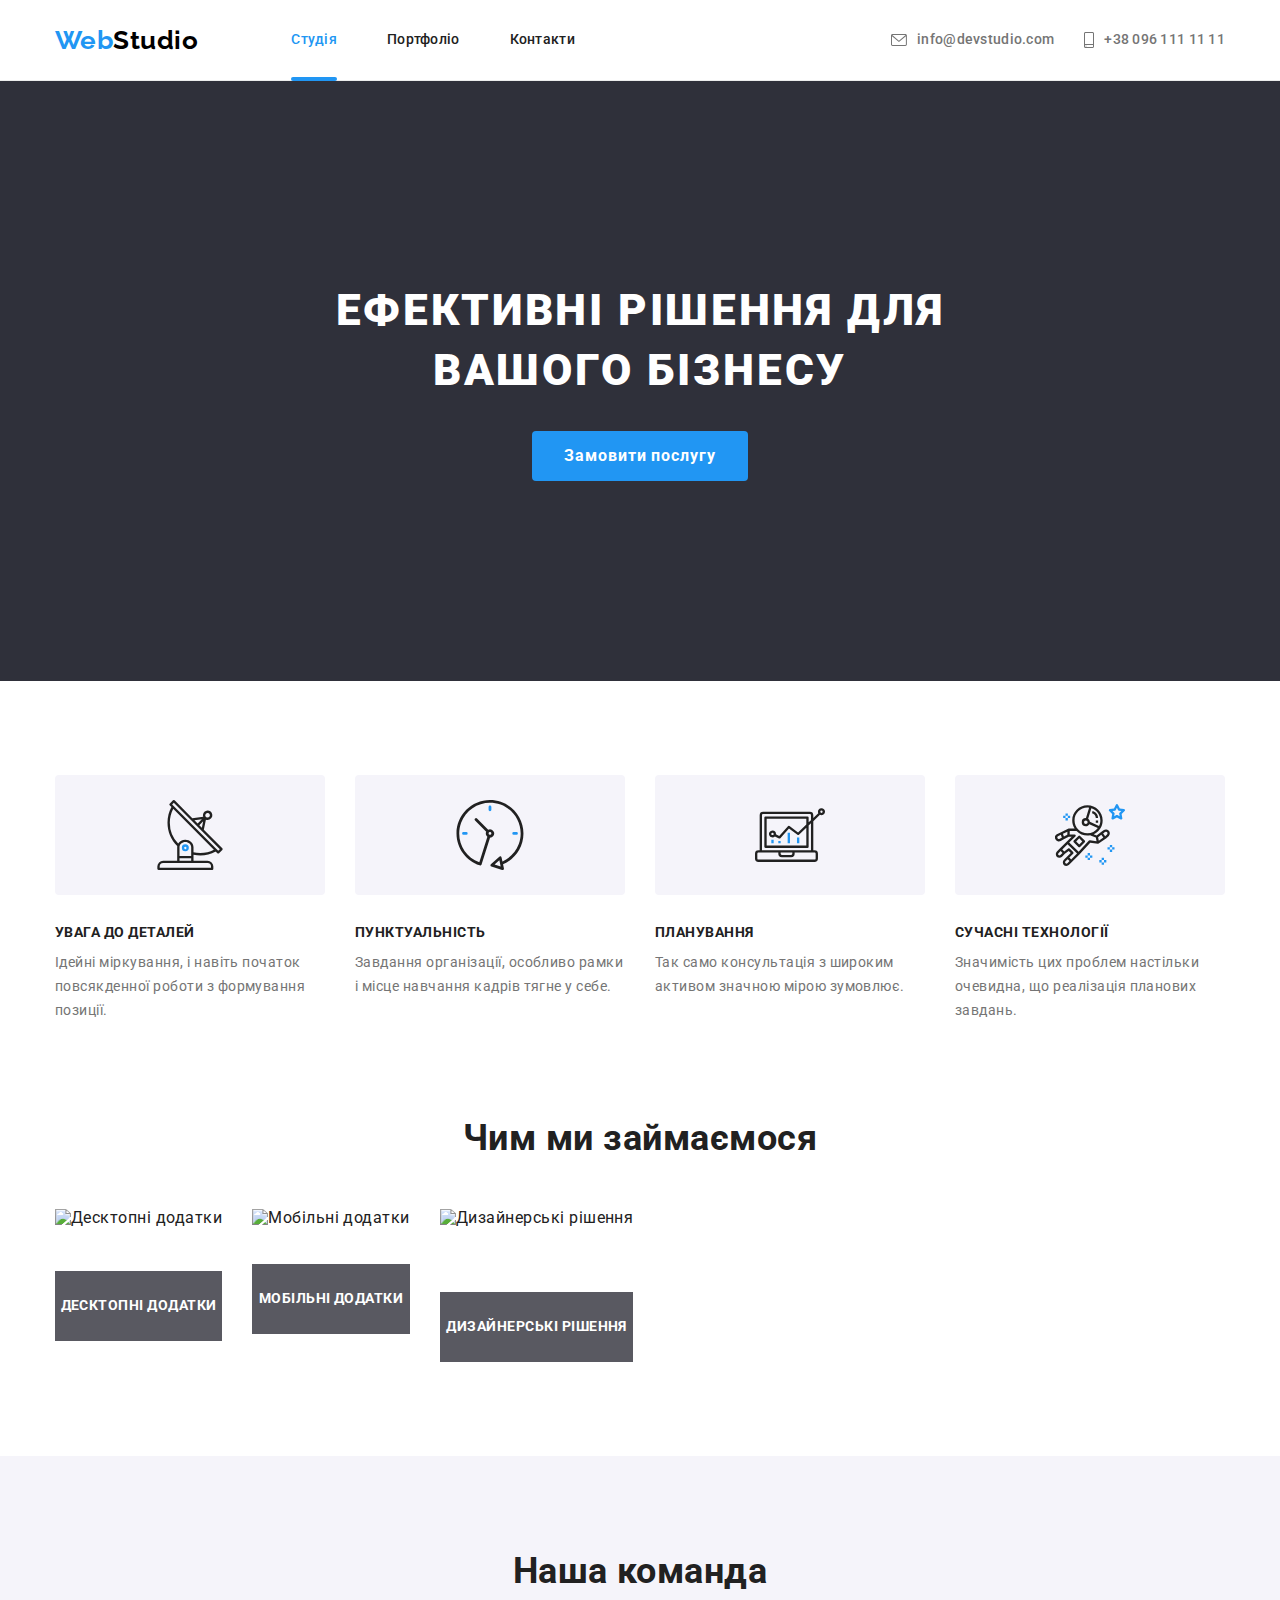
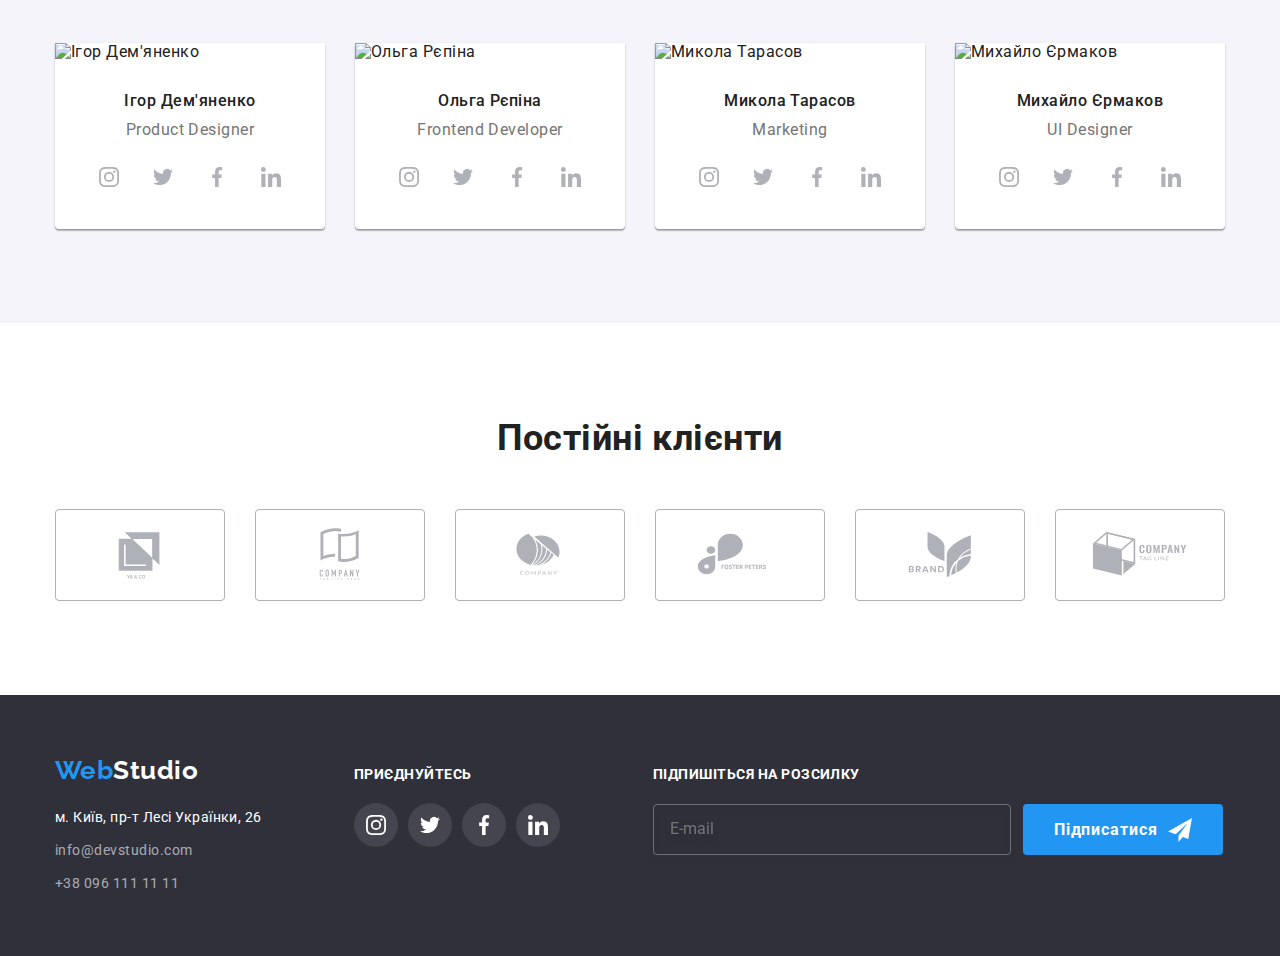
==== commit 9029e42d: "Добавляет адаптив" ====
--- a/index.html
+++ b/index.html
@@ -26,10 +26,20 @@
           ><span class="logo__web logo__web--accent">Web</span>Studio</a
         >
 
-<<<<<<< HEAD
         <button type="button" class="menu-button-open" aria-controls="menu-container" data-menu-open>
-=======
-        <nav class="nav">
+          <svg width="40" height="40">
+            <use class="icon-menu" href="./images/symbol-defs.svg#icon-menu_40px"></use>
+          </svg>
+        </button>
+
+        <div class="menu-container hidden" id="menu-container" data-menu>
+        <button type="button" class="menu-button-close" data-menu-close>
+          <svg width="40" height="40">
+            <use class="icon-close" href="./images/symbol-defs.svg#icon-close_40px"></use>
+          </svg>
+        </button>
+
+            <nav class="nav">
           <ul class="nav__list">
             <li class="nav__item">
               <a class="nav__link nav__link--current" href="./index.html"
@@ -43,79 +53,19 @@
           </ul>
         </nav>
 
-        <ul class="contacts">
+        <div class="contacts-menu-links">
+          <ul class="contacts">
           <li class="contacts__item">
-            <a class="contacts__link" href="mailto:info@devstudio.com">
-              <svg class="contacts__icon" width="16" height="12">
+            <a class="contacts__link contacts__link--font-mail" href="mailto:info@devstudio.com">
+              <svg class="contacts__icon contacts__icon--mail" width="16" height="12">
                 <use href="./images/symbol-defs.svg#icon-envelope"></use>
               </svg>
               info@devstudio.com</a
             >
           </li>
           <li class="contacts__item">
-            <a class="contacts__link" href="tel:+380961111111">
-              <svg class="contacts__icon" width="10" height="16">
-                <use href="./images/symbol-defs.svg#icon-smartphone"></use>
-              </svg>
-              +38 096 111 11 11</a
-            >
-          </li>
-        </ul>
-
-        <button type="button" class="menu-open-btn">
->>>>>>> 5c6964929af146715d2b608ce3d24e066e74f99d
-          <svg width="40" height="40">
-            <use class="icon-menu" href="./images/symbol-defs.svg#icon-menu_40px"></use>
-          </svg>
-        </button>
-        </div>
-<div class="menu-mobile">
-
-<<<<<<< HEAD
-        <div class="menu-container hidden" id="menu-container" data-menu>
-        <button type="button" class="menu-button-close" data-menu-close>
-=======
-        <button type="button" class="menu-close-btn">
->>>>>>> 5c6964929af146715d2b608ce3d24e066e74f99d
-          <svg width="40" height="40">
-            <use class="icon-close" href="./images/symbol-defs.svg#icon-close_40px"></use>
-          </svg>
-        </button>
-
-<<<<<<< HEAD
-            <nav class="nav">
-          <ul class="nav__list">
-            <li class="nav__item">
-              <a class="nav__link nav__link--current" href="./index.html"
-=======
-            <nav class="mob-nav">
-          <ul class="mob-nav__list">
-            <li class="mob-nav__item">
-              <a class="mob-nav__link mob-nav__link--current" href="./index.html"
->>>>>>> 5c6964929af146715d2b608ce3d24e066e74f99d
-                >Студія</a
-              >
-            </li>
-            <li class="mob-nav__item">
-              <a class="mob-nav__link" href="./portfolio.html">Портфоліо</a>
-            </li>
-            <li class="mob-nav__item"><a class="mob-nav__link" href="">Контакти</a></li>
-          </ul>
-        </nav>
-
-        <div class="contacts-menu-links">
-          <ul class="mob-contacts">
-          <li class="mob-contacts__item">
-            <a class="mob-contacts__link contacts__link--font-mail" href="mailto:info@devstudio.com">
-              <svg class="mob-contacts__icon contacts__icon--mail" width="16" height="12">
-                <use href="./images/symbol-defs.svg#icon-envelope"></use>
-              </svg>
-              info@devstudio.com</a
-            >
-          </li>
-          <li class="mob-contacts__item">
-            <a class="mob-contacts__link contacts__link--font-tel" href="tel:+380961111111">
-              <svg class="mob-contacts__icon contacts__icon--phone" width="10" height="16">
+            <a class="contacts__link contacts__link--font-tel" href="tel:+380961111111">
+              <svg class="contacts__icon contacts__icon--phone" width="10" height="16">
                 <use href="./images/symbol-defs.svg#icon-smartphone"></use>
               </svg>
               +38 096 111 11 11</a
@@ -138,8 +88,8 @@
           </li>
         </ul>
         </div>
-</div>
-        
+        </div>
+        </div>
       </div>
     </header>
 
@@ -653,8 +603,7 @@
           Погоджуюся з розсилкою та приймаю<a
             class="modal__link modal__link--license-agree"
             href=""
-            >Умови договору</a
-          >
+            >Умови договору</a>
         </label>
 
         <button class="button button--modal" type="submit">Відправити</button>
--- a/css/main.min.css
+++ b/css/main.min.css
@@ -1,5 +1 @@
-<<<<<<< HEAD
-h1,h2,h3,h4,h5,h6,p{margin:0}img{display:block;max-width:100%;height:auto;width:100%}.visually-hidden{overflow:hidden;position:absolute;white-space:nowrap;clip:rect(0 0 0 0);-webkit-clip-path:inset(50%);clip-path:inset(50%);height:1px;width:1px}.portfolio__list,.portfolio__filters,.address,.clients,.team,.app,.benefits,.menu-list,.contacts,.nav__list,.social{padding:0;margin:0;list-style:none}body{font-family:"Roboto",sans-serif;letter-spacing:.03em;color:#212121;background-color:#fff}.no-scroll{overflow:hidden}.container{width:100%;padding-left:15px;padding-right:15px;margin-left:auto;margin-right:auto}@media screen and (min-width: 480px){.container{width:480px}}@media screen and (min-width: 768px){.container{width:768px}}@media screen and (min-width: 1200px){.container{width:1200px}}.section{padding:60px 0}@media screen and (min-width: 1200px){.section{padding:94px 0}}.title{font-weight:700;font-size:36px;line-height:1.17;text-align:center}.logo{transition:color 250ms cubic-bezier(0.4, 0, 0.2, 1);color:#000;font-family:"Raleway",sans-serif;font-weight:700;font-size:26px;line-height:1.19;text-decoration:none}.logo__web--accent,.logo:hover,.logo:focus{color:#2196f3}.button{transition:background-color 250ms cubic-bezier(0.4, 0, 0.2, 1);padding:10px 24px;min-width:200px;font-family:inherit;font-weight:700;font-size:16px;line-height:1.88;letter-spacing:.06em;border-radius:4px;border:none;color:#fff;background-color:#2196f3;cursor:pointer}@media screen and (min-width: 1200px){.button{padding:10px 32px;min-width:216px}}.button:hover,.button:focus{background-color:#188ce8}.social{display:flex;justify-content:center;align-items:center}.social__item:not(:last-child){margin-right:10px}.social__link{transition:color 250ms cubic-bezier(0.4, 0, 0.2, 1),background-color 250ms cubic-bezier(0.4, 0, 0.2, 1);display:flex;justify-content:center;align-items:center;width:44px;height:44px;border-radius:50%;color:#afb1b8}.social__link:hover,.social__link:focus{color:#fff;background-color:#2196f3}.social__link:not(:last-child){margin-right:10px}.social__icon{fill:currentColor}.header{position:relative;border-bottom:1px solid #ececec}@media screen and (min-width: 768px){.header__logo{margin-right:88px}}@media screen and (min-width: 768px){.header__logo{margin-right:93px}}.header__menu{display:flex;justify-content:space-between;align-items:center}.menu-button-open{display:inline-flex;margin:0;padding:0;border:none;background-color:rgba(0,0,0,0)}@media screen and (min-width: 768px){.menu-button-open{display:none}}.menu-button-close{position:absolute;top:10px;right:15px;display:inline-flex;margin:0;padding:0;border:none;background-color:rgba(0,0,0,0)}@media screen and (min-width: 768px){.menu-button-close{display:none}}.menu-container{display:flex;justify-content:space-between;flex-direction:column;padding:50px 40px;width:100%;overflow-y:scroll;background-color:#fff}@media screen and (max-width: 767px){.menu-container{position:fixed;top:0;left:50%;transform:translateX(-50%);flex-direction:column;justify-content:space-between;width:100vw;height:100vh}}@media screen and (min-width: 768px){.menu-container{padding:0;flex-direction:row;overflow-y:visible}}@media screen and (max-width: 767px){.hidden{opacity:0;visibility:hidden;pointer-events:none}}.nav__list{margin-bottom:50px}@media screen and (min-width: 768px){.nav__list{display:flex;margin-bottom:0}}.nav__item:not(:last-child){margin-right:50px}@media screen and (max-width: 768px){.nav__item:not(:last-child){margin-bottom:32px;margin-right:0}}.nav__link{position:relative;transition:color 250ms cubic-bezier(0.4, 0, 0.2, 1);display:block;color:#212121;font-weight:500;font-size:14px;line-height:1.14;letter-spacing:.02em;text-decoration:none}@media screen and (max-width: 768px){.nav__link{font-size:40px;line-height:1.18}}@media screen and (min-width: 768px){.nav__link{padding:32px 0}}.nav__link--current,.nav__link:hover,.nav__link:focus{color:#2196f3}.nav__link--current::after{display:none}@media screen and (min-width: 768px){.nav__link--current::after{position:absolute;left:0;bottom:-1px;display:inline-block;content:"";width:100%;height:4px;border-radius:2px;background-color:#2196f3}}@media screen and (min-width: 768px){.contacts-menu-links{margin-left:auto}}.contacts{display:flex;flex-direction:column-reverse}@media screen and (max-width: 767px){.contacts__item:not(:last-child){margin-top:32px;margin-bottom:64px}}@media screen and (min-width: 768px){.contacts__item:not(:last-child){margin-bottom:10px}}@media screen and (min-width: 1200px){.contacts__item:not(:last-child){margin-bottom:0;margin-right:30px}}@media screen and (min-width: 768px){.contacts{display:flex;flex-direction:column;padding-top:21px;padding-bottom:21px;width:auto}}@media screen and (min-width: 1200px){.contacts{padding-top:32px;padding-bottom:32px;flex-direction:row}}.contacts__icon{margin-right:10px;fill:currentColor}@media screen and (max-width: 768px){.contacts__icon{display:none}}.contacts__icon--mail{height:10px}@media screen and (min-width: 1200px){.contacts__icon--mail{height:12px}}.contacts__icon--phone{height:14px}@media screen and (min-width: 1200px){.contacts__icon--phone{height:16px}}.contacts__link{transition:color 250ms cubic-bezier(0.4, 0, 0.2, 1);display:flex;flex-wrap:wrap;align-items:center;font-weight:500;font-size:12px;line-height:1.17;letter-spacing:.02em;text-decoration:none;color:#757575}@media screen and (max-width: 767px){.contacts__link{font-size:34px;line-height:1.18;letter-spacing:.02em}}@media screen and (min-width: 1200px){.contacts__link{font-size:14px;line-height:1.14;letter-spacing:.02em}}.contacts__link:hover,.contacts__link:focus{color:#2196f3}.menu-list{display:flex;flex-wrap:wrap;align-items:baseline}.menu-list__item{position:relative}.menu-list__item:not(:last-child)::before{position:absolute;right:-11px;bottom:0;display:inline-block;content:"";width:1px;height:22px;background-color:rgba(33,33,33,.2)}.menu-list__item:not(:last-child){margin-right:21px}.menu-list__link{display:block;font-weight:500;font-size:18px;line-height:1.22;letter-spacing:.02em;text-decoration:none;cursor:pointer;color:#2196f3}@media screen and (min-width: 768px){.menu-list{display:none}}.hero{padding:118px 0;margin-left:auto;margin-right:auto;max-width:480px;background-image:linear-gradient(rgba(47, 48, 58, 0.4), rgba(47, 48, 58, 0.4)),url(../images/hero-bcg.jpg);background-repeat:no-repeat;background-position:center;background-size:cover;text-align:center;background-color:#2f303a}@media screen and (min-width: 768px){.hero{max-width:768px}}@media screen and (min-width: 1200px){.hero{padding:200px 0;max-width:1600px}}.hero__title{margin:0 auto;margin-bottom:30px;max-width:360px;font-weight:900;font-size:26px;line-height:1.62;text-align:center;letter-spacing:.06em;text-transform:uppercase;color:#fff}@media screen and (min-width: 1200px){.hero__title{max-width:696px;font-weight:900;font-size:44px;line-height:1.36}}.benefits{display:flex;flex-wrap:wrap;gap:30px}.benefits__item{max-width:100%}@media screen and (min-width: 768px){.benefits__item{width:calc((100% - 30px)/2)}}@media screen and (min-width: 1200px){.benefits__item{width:calc((100% - 90px)/4)}}.benefits__svg-container{display:flex;justify-content:center;align-items:center;margin-bottom:30px;height:120px;border-radius:4px;background-color:#f5f4fa}@media screen and (min-width: 768px){.benefits__svg-container{width:354px}}@media screen and (min-width: 1200px){.benefits__svg-container{width:270px}}.benefits__sub-title{margin-bottom:10px;color:#212121;font-weight:700;font-size:14px;line-height:1.14;text-transform:uppercase}.benefits__text{font-size:14px;line-height:1.71;color:#757575}@media screen and (max-width: 1199px){.activities{display:none}}@media screen and (min-width: 1200px){.activities{display:block;padding-top:0;padding-bottom:94px}}.activities__title{margin-bottom:50px}.app{display:flex}.app__item:not(:last-child){margin-right:30px}.app__icon{display:block}.app__label{position:relative}.app__sub-title{position:absolute;bottom:0;left:0;display:flex;justify-content:center;align-items:center;width:100%;height:70px;font-weight:700;font-size:14px;line-height:1.14;text-transform:uppercase;color:#fff;background-color:rgba(47,48,58,.8)}.squad{background-color:#f5f4fa}.squad__title{margin-bottom:30px}@media screen and (min-width: 1200px){.squad__title{margin-bottom:50px}}.team{display:flex;flex-wrap:wrap;gap:30px}.team__item{max-width:100%;box-shadow:0px 1px 3px rgba(0,0,0,.12),0px 1px 1px rgba(0,0,0,.14),0px 2px 1px rgba(0,0,0,.2);border-radius:0px 0px 4px 4px;background-color:#fff}@media screen and (min-width: 768px){.team__item{width:calc((100% - 30px)/2)}}@media screen and (min-width: 1200px){.team__item{width:calc((100% - 90px)/4)}}.team__icon{display:block;width:100%}.team__info{padding:30px 122px 24px}@media screen and (min-width: 768px){.team__info{padding-left:74px;padding-right:74px}}@media screen and (min-width: 1200px){.team__info{padding:30px 32px}}.team__name{margin-bottom:10px;font-weight:500;font-size:16px;line-height:1.19;text-align:center}.team__position{margin-bottom:16px;font-size:16px;line-height:1.19;text-align:center;color:#757575}.clientele__title{margin-bottom:30px}@media screen and (min-width: 1200px){.clientele__title{margin-bottom:50px}}.clients{display:flex;justify-content:center;align-items:center;flex-wrap:wrap;gap:30px;flex-direction:row}.clients__item{width:calc((100% - 30px)/2)}@media screen and (min-width: 768px){.clients__item{width:calc((100% - 60px)/3)}}@media screen and (min-width: 1200px){.clients__item{width:calc((100% - 150px)/6)}}.clients__link{transition:color 250ms cubic-bezier(0.4, 0, 0.2, 1),border 250ms cubic-bezier(0.4, 0, 0.2, 1);display:flex;justify-content:center;align-items:center;height:92px;min-width:100%;border:1px solid #afb1b8;border-radius:4px;color:#afb1b8}.clients__link:hover,.clients__link:focus{border:1px solid #2196f3;color:#2196f3}.clients__icon{fill:currentColor}.footer{padding:60px 0;color:#fff;background-color:#2f303a}.footer__container{text-align:center}@media screen and (min-width: 768px){.footer__container{width:768px;display:flex;flex-wrap:wrap;justify-content:center;align-items:baseline}}@media screen and (min-width: 1200px){.footer__container{width:1200px;display:flex;flex-wrap:nowrap;justify-content:flex-start;align-items:baseline;text-align:start}}.footer__logo{display:block;margin-bottom:20px;color:#fff}.footer__join-in{margin-bottom:60px}@media screen and (min-width: 1200px){.footer__join-in{margin-right:93px;margin-bottom:0}}.footer .logo-address{margin-bottom:60px}@media screen and (min-width: 768px){.footer .logo-address{margin-right:165px}}@media screen and (min-width: 1200px){.footer .logo-address{margin-right:92px;margin-bottom:0}}.footer .join-in__sub-title{margin-bottom:20px;font-weight:700;font-size:14px;line-height:1.14;text-align:center;text-transform:uppercase}@media screen and (min-width: 1200px){.footer .join-in__sub-title{text-align:start}}.footer .social__link--gray-bcg{transition:background-color 250ms cubic-bezier(0.4, 0, 0.2, 1);color:#fff;background-color:#44454e}.footer .social__link--gray-bcg:hover,.footer .social__link--gray-bcg:focus{background-color:#2196f3}.address{font-size:14px;line-height:1.71;font-style:normal}.address__item:not(:last-child){margin-bottom:8px}@media screen and (min-width: 1200px){.address__item:not(:last-child){margin-bottom:9px}}.address__link{transition:color 250ms cubic-bezier(0.4, 0, 0.2, 1);text-decoration:none;color:rgba(255,255,255,.6)}.address__link:hover,.address__link:focus{color:#2196f3}.subscribe__title{display:block;margin-bottom:20px;font-weight:700;font-size:14px;line-height:1.45;text-transform:uppercase;color:#fff}@media screen and (min-width: 1200px){.subscribe__form{display:flex;gap:12px}}.subscribe__input{transition:border 250ms cubic-bezier(0.4, 0, 0.2, 1);padding:15px 16px;outline:rgba(0,0,0,0);border:1px solid rgba(255,255,255,.3);filter:drop-shadow(0px 4px 4px rgba(0, 0, 0, 0.15));border-radius:4px;background-color:rgba(0,0,0,0);margin-bottom:20px;max-width:450px;width:100%}@media screen and (min-width: 768px){.subscribe__input{width:450px}}@media screen and (min-width: 1200px){.subscribe__input{width:358px;margin-bottom:0}}.subscribe__input:focus{border:1px solid #2196f3}.button--secondary{display:flex;align-items:center;justify-content:center;gap:10px;padding:10px 28px;min-width:200px;margin:0 auto}@media screen and (min-width: 1200px){.button--secondary{margin:0 0}}.is-hidden{opacity:0;visibility:hidden;pointer-events:none}.backdrop{position:fixed;top:0;transition:opacity 250ms cubic-bezier(0.4, 0, 0.2, 1),visibility 250ms cubic-bezier(0.4, 0, 0.2, 1);width:100%;height:100%;background-color:rgba(0,0,0,.2)}.modal{position:absolute;top:50%;left:50%;transform:translate(-50%, -50%) scaleY(1);transition:transform 250ms cubic-bezier(0.4, 0, 0.2, 1);padding:40px;height:609px;width:450px;box-shadow:0px 1px 3px rgba(0,0,0,.12),0px 1px 1px rgba(0,0,0,.14),0px 2px 1px rgba(0,0,0,.2);border-radius:4px;background-color:#fff}@media screen and (min-width: 1200px){.modal{height:581px;width:528px}}.backdrop.is-hidden .modal{transform:translate(-50%, -50%) scaleY(0)}.button-close{position:absolute;top:8px;right:8px;transition:fill 250ms cubic-bezier(0.4, 0, 0.2, 1);display:flex;justify-content:center;align-items:center;padding:0;width:30px;height:30px;border-radius:50%;border:1px solid rgba(0,0,0,.1);background-color:#fff;cursor:pointer}.button-close:hover,.button-close:focus{fill:#2196f3}.modal__title{margin-bottom:12px;font-weight:700;font-size:20px;line-height:23px;text-align:center;color:#212121}.modal__label{position:relative;display:block;margin-bottom:10px}.modal__text{display:block;margin-bottom:4px;font-size:12px;line-height:1.17;letter-spacing:.01em;color:#757575}.modal__input{transition:border 250ms cubic-bezier(0.4, 0, 0.2, 1);width:100%;height:40px;padding-left:42px;border:1px solid rgba(33,33,33,.2);border-radius:4px}.modal__input:focus{outline:rgba(0,0,0,0);border:1px solid #2196f3}.modal__svg{position:absolute;top:29px;left:12px;transition:fill 250ms cubic-bezier(0.4, 0, 0.2, 1)}.modal__input:focus+.modal__svg{fill:#2196f3}.modal__svg:focus{fill:#2196f3}.modal__label-textarea{margin-bottom:20px}.modal__textarea{transition:border 250ms cubic-bezier(0.4, 0, 0.2, 1);padding:12px 16px;width:100%;height:120px;border:1px solid rgba(33,33,33,.2);border-radius:4px;resize:none}.modal__textarea:focus{outline:rgba(0,0,0,0);border:1px solid #2196f3}.modal__textarea::-moz-placeholder{font-size:12px;line-height:1.71;letter-spacing:.01em;color:rgba(117,117,117,.5)}.modal__textarea:-ms-input-placeholder{font-size:12px;line-height:1.71;letter-spacing:.01em;color:rgba(117,117,117,.5)}.modal__textarea::placeholder{font-size:12px;line-height:1.71;letter-spacing:.01em;color:rgba(117,117,117,.5)}.modal__label-checkbox{display:flex;justify-content:center;align-items:center;margin-bottom:30px;font-weight:400;font-size:14px;line-height:1.71;text-align:center;color:#757575}@media screen and (max-width: 1199px){.modal__label-checkbox{justify-content:flex-start;font-size:12px;line-height:1.17}}.modal__icon-checkbox{transition:background-color 250ms cubic-bezier(0.4, 0, 0.2, 1);display:flex;align-items:center;justify-content:center;margin-right:7px;width:16px;height:15px;border:2px solid #212121;border-radius:2px;fill:rgba(0,0,0,0)}.modal__input-checkbox:checked+.modal__icon-checkbox{background-color:#2196f3;border-color:rgba(0,0,0,0);fill:#fff}.modal__link--license-agree{margin-left:5px;font-size:14px;line-height:1.71;-webkit-text-decoration-line:underline;text-decoration-line:underline;color:#2196f3;cursor:pointer}@media screen and (max-width: 1199px){.modal__link--license-agree{font-size:12px;line-height:1.17}}.button--modal{display:block;margin:0 auto;padding:10px 52px;min-width:200px;box-shadow:0px 4px 4px rgba(0,0,0,.15)}.portfolio__filters{display:flex;justify-content:center;padding-bottom:50px}.portfolio__filter-item:not(:last-child){margin-right:8px}.portfolio__button{transition:color 250ms cubic-bezier(0.4, 0, 0.2, 1),box-shadow 250ms cubic-bezier(0.4, 0, 0.2, 1);display:block;padding:6px 22px;min-width:73px;font-family:inherit;font-weight:500;font-size:16px;line-height:1.62;letter-spacing:.03em;border:none;border-radius:4px;color:#212121;background-color:#f5f4fa;cursor:pointer}.portfolio__button:hover,.portfolio__button:focus{box-shadow:0px 3px 1px rgba(0,0,0,.1),0px 1px 2px rgba(0,0,0,.08),0px 2px 2px rgba(0,0,0,.12);color:#fff;background-color:#2196f3}.portfolio__list{display:flex;flex-wrap:wrap}.portfolio__item{transition:box-shadow 250ms cubic-bezier(0.4, 0, 0.2, 1);margin-right:30px;margin-bottom:30px;width:calc((100% - 60px)/3)}.portfolio__item:hover,.portfolio__item:focus{box-shadow:0px 1px 1px rgba(0,0,0,.12),0px 4px 4px rgba(0,0,0,.06),1px 4px 6px rgba(0,0,0,.16)}.portfolio__item:nth-child(3n){margin-right:0}.project{text-decoration:none;color:#212121}.project__thumb{position:relative;overflow:hidden}.project__img{display:block;width:100%}.project__thumb-text{display:inline-block;position:absolute;top:0;left:0;transform:translateY(100%);transition:transform 250ms cubic-bezier(0.4, 0, 0.2, 1);width:100%;height:100%;padding:63px 24px;font-size:18px;line-height:1.56;color:#fff;background-color:rgba(33,150,243,.9)}.project:hover .project__thumb-text,.project:focus .project__thumb-text{transform:translateY(0)}.project__content{padding:20px 24px;border-bottom:1px solid #eee;border-right:1px solid #eee;border-left:1px solid #eee}.project__title{margin-bottom:4px;font-weight:700;font-size:18px;line-height:2;letter-spacing:.06em}.project__works{font-size:16px;line-height:1.88;color:#757575}/*# sourceMappingURL=main.min.css.map */
-=======
-h1,h2,h3,h4,h5,h6,p{margin:0}img{display:block;max-width:100%;height:auto;width:100%}.visually-hidden{overflow:hidden;position:absolute;white-space:nowrap;clip:rect(0 0 0 0);-webkit-clip-path:inset(50%);clip-path:inset(50%);height:1px;width:1px}.portfolio__list,.portfolio__filters,.address,.clients,.team,.app,.benefits,.menu-list,.mob-nav__list,.contacts,.nav__list,.social{padding:0;margin:0;list-style:none}body{font-family:"Roboto",sans-serif;letter-spacing:.03em;color:#212121;background-color:#fff}.container{width:100%;padding-left:15px;padding-right:15px;margin-left:auto;margin-right:auto}@media screen and (min-width: 480px){.container{width:480px}}@media screen and (min-width: 768px){.container{width:768px}}@media screen and (min-width: 1200px){.container{width:1200px}}.section{padding:60px 0}@media screen and (min-width: 1200px){.section{padding:94px 0}}.title{font-weight:700;font-size:36px;line-height:1.17;text-align:center}.logo{transition:color 250ms cubic-bezier(0.4, 0, 0.2, 1);color:#000;font-family:"Raleway",sans-serif;font-weight:700;font-size:26px;line-height:1.19;text-decoration:none}.logo__web--accent,.logo:hover,.logo:focus{color:#2196f3}.button{transition:background-color 250ms cubic-bezier(0.4, 0, 0.2, 1);padding:10px 24px;min-width:200px;font-family:inherit;font-weight:700;font-size:16px;line-height:1.88;letter-spacing:.06em;border-radius:4px;border:none;color:#fff;background-color:#2196f3;cursor:pointer}@media screen and (min-width: 1200px){.button{padding:10px 32px;min-width:216px}}.button:hover,.button:focus{background-color:#188ce8}.social{display:flex;justify-content:center;align-items:center}.social__item:not(:last-child){margin-right:10px}.social__link{transition:color 250ms cubic-bezier(0.4, 0, 0.2, 1),background-color 250ms cubic-bezier(0.4, 0, 0.2, 1);display:flex;justify-content:center;align-items:center;width:44px;height:44px;border-radius:50%;color:#afb1b8}.social__link:hover,.social__link:focus{color:#fff;background-color:#2196f3}.social__link:not(:last-child){margin-right:10px}.social__icon{fill:currentColor}.header{position:relative;border-bottom:1px solid #ececec}.header__logo{margin-right:93px}.header__menu{display:flex;align-items:center}.nav{display:none}.nav__list{display:flex}.nav__item:not(:last-child){margin-right:50px}.nav__link{position:relative;transition:color 250ms cubic-bezier(0.4, 0, 0.2, 1);display:block;padding:32px 0;color:#212121;font-weight:500;font-size:14px;line-height:1.14;letter-spacing:.02em;text-decoration:none}.nav__link--current,.nav__link:hover,.nav__link:focus{color:#2196f3}.nav__link--current::after{position:absolute;left:0;bottom:-1px;display:inline-block;content:"";width:100%;height:4px;border-radius:2px;background-color:#2196f3}.contacts{display:flex;margin-left:auto;display:none}.contacts__item+.contacts__item{margin-left:50px}.contacts__icon{margin-right:10px;fill:currentColor}.contacts__link{transition:color 250ms cubic-bezier(0.4, 0, 0.2, 1);display:flex;align-items:center;padding:32px 0;font-weight:500;font-size:14px;line-height:1.14;letter-spacing:.02em;text-decoration:none;color:#757575}.contacts__link:hover,.contacts__link:focus{color:#2196f3}.menu-open-btn{display:inline-flex;margin:0;padding:0;border:none;background-color:rgba(0,0,0,0);margin-left:auto}.menu-mobile{position:fixed;top:0;left:0;padding:50px 40px;width:100vw;height:100vh;background-color:#fff}.menu-close-btn{position:absolute;right:10px}.mob-nav__list{margin-bottom:50px}@media screen and (min-width: 768px){.mob-nav__list{display:flex;margin-bottom:0}}.mob-nav__item:not(:last-child){margin-right:50px}@media screen and (max-width: 768px){.mob-nav__item:not(:last-child){margin-bottom:32px;margin-right:0}}.menu-list{display:flex;align-items:baseline}.menu-list__item{position:relative}.menu-list__item:not(:last-child)::before{position:absolute;right:-11px;bottom:0;display:inline-block;content:"";width:1px;height:22px;background-color:rgba(33,33,33,.2)}.menu-list__item:not(:last-child){margin-right:21px}.menu-list__link{display:block;font-weight:500;font-size:18px;line-height:1.22;letter-spacing:.02em;text-decoration:none;cursor:pointer;color:#2196f3}@media screen and (min-width: 768px){.menu-list{display:none}}.hero{padding:118px 0;margin-left:auto;margin-right:auto;max-width:480px;background-image:linear-gradient(rgba(47, 48, 58, 0.4), rgba(47, 48, 58, 0.4)),url(../images/hero-bcg.jpg);background-repeat:no-repeat;background-position:center;background-size:cover;text-align:center;background-color:#2f303a}@media screen and (min-width: 768px){.hero{max-width:768px}}@media screen and (min-width: 1200px){.hero{padding:200px 0;max-width:1600px}}.hero__title{margin:0 auto;margin-bottom:30px;max-width:360px;font-weight:900;font-size:26px;line-height:1.62;text-align:center;letter-spacing:.06em;text-transform:uppercase;color:#fff}@media screen and (min-width: 1200px){.hero__title{max-width:696px;font-weight:900;font-size:44px;line-height:1.36}}.benefits{display:flex;flex-wrap:wrap;gap:30px}.benefits__item{max-width:100%}@media screen and (min-width: 768px){.benefits__item{width:calc((100% - 30px)/2)}}@media screen and (min-width: 1200px){.benefits__item{width:calc((100% - 90px)/4)}}.benefits__svg-container{display:flex;justify-content:center;align-items:center;margin-bottom:30px;height:120px;border-radius:4px;background-color:#f5f4fa}@media screen and (min-width: 768px){.benefits__svg-container{width:354px}}@media screen and (min-width: 1200px){.benefits__svg-container{width:270px}}.benefits__sub-title{margin-bottom:10px;color:#212121;font-weight:700;font-size:14px;line-height:1.14;text-transform:uppercase}.benefits__text{font-size:14px;line-height:1.71;color:#757575}@media screen and (max-width: 1199px){.activities{display:none}}@media screen and (min-width: 1200px){.activities{display:block;padding-top:0;padding-bottom:94px}}.activities__title{margin-bottom:50px}.app{display:flex}.app__item:not(:last-child){margin-right:30px}.app__icon{display:block}.app__label{position:relative}.app__sub-title{position:absolute;bottom:0;left:0;display:flex;justify-content:center;align-items:center;width:100%;height:70px;font-weight:700;font-size:14px;line-height:1.14;text-transform:uppercase;color:#fff;background-color:rgba(47,48,58,.8)}.squad{background-color:#f5f4fa}.squad__title{margin-bottom:30px}@media screen and (min-width: 1200px){.squad__title{margin-bottom:50px}}.team{display:flex;flex-wrap:wrap;gap:30px}.team__item{max-width:100%;box-shadow:0px 1px 3px rgba(0,0,0,.12),0px 1px 1px rgba(0,0,0,.14),0px 2px 1px rgba(0,0,0,.2);border-radius:0px 0px 4px 4px;background-color:#fff}@media screen and (min-width: 768px){.team__item{width:calc((100% - 30px)/2)}}@media screen and (min-width: 1200px){.team__item{width:calc((100% - 90px)/4)}}.team__icon{display:block;width:100%}.team__info{padding:30px 122px 24px}@media screen and (min-width: 768px){.team__info{padding-left:74px;padding-right:74px}}@media screen and (min-width: 1200px){.team__info{padding:30px 32px}}.team__name{margin-bottom:10px;font-weight:500;font-size:16px;line-height:1.19;text-align:center}.team__position{margin-bottom:16px;font-size:16px;line-height:1.19;text-align:center;color:#757575}.clientele__title{margin-bottom:30px}@media screen and (min-width: 1200px){.clientele__title{margin-bottom:50px}}.clients{display:flex;justify-content:center;align-items:center;flex-wrap:wrap;gap:30px;flex-direction:row}.clients__item{width:calc((100% - 30px)/2)}@media screen and (min-width: 768px){.clients__item{width:calc((100% - 60px)/3)}}@media screen and (min-width: 1200px){.clients__item{width:calc((100% - 150px)/6)}}.clients__link{transition:color 250ms cubic-bezier(0.4, 0, 0.2, 1),border 250ms cubic-bezier(0.4, 0, 0.2, 1);display:flex;justify-content:center;align-items:center;height:92px;min-width:100%;border:1px solid #afb1b8;border-radius:4px;color:#afb1b8}.clients__link:hover,.clients__link:focus{border:1px solid #2196f3;color:#2196f3}.clients__icon{fill:currentColor}.footer{padding:60px 0;color:#fff;background-color:#2f303a}.footer__container{text-align:center}@media screen and (min-width: 768px){.footer__container{width:768px;display:flex;flex-wrap:wrap;justify-content:center;align-items:baseline}}@media screen and (min-width: 1200px){.footer__container{width:1200px;display:flex;flex-wrap:nowrap;justify-content:flex-start;align-items:baseline;text-align:start}}.footer__logo{display:block;margin-bottom:20px;color:#fff}.footer__join-in{margin-bottom:60px}@media screen and (min-width: 1200px){.footer__join-in{margin-right:93px;margin-bottom:0}}.footer .logo-address{margin-bottom:60px}@media screen and (min-width: 768px){.footer .logo-address{margin-right:165px}}@media screen and (min-width: 1200px){.footer .logo-address{margin-right:92px;margin-bottom:0}}.footer .join-in__sub-title{margin-bottom:20px;font-weight:700;font-size:14px;line-height:1.14;text-align:center;text-transform:uppercase}@media screen and (min-width: 1200px){.footer .join-in__sub-title{text-align:start}}.footer .social__link--gray-bcg{transition:background-color 250ms cubic-bezier(0.4, 0, 0.2, 1);color:#fff;background-color:#44454e}.footer .social__link--gray-bcg:hover,.footer .social__link--gray-bcg:focus{background-color:#2196f3}.address{font-size:14px;line-height:1.71;font-style:normal}.address__item:not(:last-child){margin-bottom:8px}@media screen and (min-width: 1200px){.address__item:not(:last-child){margin-bottom:9px}}.address__link{transition:color 250ms cubic-bezier(0.4, 0, 0.2, 1);text-decoration:none;color:rgba(255,255,255,.6)}.address__link:hover,.address__link:focus{color:#2196f3}.subscribe__title{display:block;margin-bottom:20px;font-weight:700;font-size:14px;line-height:1.45;text-transform:uppercase;color:#fff}@media screen and (min-width: 1200px){.subscribe__form{display:flex;gap:12px}}.subscribe__input{transition:border 250ms cubic-bezier(0.4, 0, 0.2, 1);padding:15px 16px;outline:rgba(0,0,0,0);border:1px solid rgba(255,255,255,.3);filter:drop-shadow(0px 4px 4px rgba(0, 0, 0, 0.15));border-radius:4px;background-color:rgba(0,0,0,0);margin-bottom:20px;max-width:450px;width:100%}@media screen and (min-width: 768px){.subscribe__input{width:450px}}@media screen and (min-width: 1200px){.subscribe__input{width:358px;margin-bottom:0}}.subscribe__input:focus{border:1px solid #2196f3}.button--secondary{display:flex;align-items:center;justify-content:center;gap:10px;padding:10px 28px;min-width:200px;margin:0 auto}@media screen and (min-width: 1200px){.button--secondary{margin:0 0}}.is-hidden{opacity:0;visibility:hidden;pointer-events:none}.backdrop{position:fixed;top:0;transition:opacity 250ms cubic-bezier(0.4, 0, 0.2, 1),visibility 250ms cubic-bezier(0.4, 0, 0.2, 1);width:100%;height:100%;background-color:rgba(0,0,0,.2)}.modal{position:absolute;top:50%;left:50%;transform:translate(-50%, -50%) scaleY(1);transition:transform 250ms cubic-bezier(0.4, 0, 0.2, 1);padding:40px;min-height:581px;width:528px;box-shadow:0px 1px 3px rgba(0,0,0,.12),0px 1px 1px rgba(0,0,0,.14),0px 2px 1px rgba(0,0,0,.2);border-radius:4px;background-color:#fff}.backdrop.is-hidden .modal{transform:translate(-50%, -50%) scaleY(0)}.button-close{position:absolute;top:8px;right:8px;transition:fill 250ms cubic-bezier(0.4, 0, 0.2, 1);display:flex;justify-content:center;align-items:center;padding:0;width:30px;height:30px;border-radius:50%;border:1px solid rgba(0,0,0,.1);background-color:#fff;cursor:pointer}.button-close:hover,.button-close:focus{fill:#2196f3}.modal__title{margin-bottom:12px;font-weight:700;font-size:20px;line-height:23px;text-align:center;color:#212121}.modal__label{position:relative;display:block;margin-bottom:10px}.modal__text{display:block;margin-bottom:4px;font-size:12px;line-height:1.17;letter-spacing:.01em;color:#757575}.modal__input{transition:border 250ms cubic-bezier(0.4, 0, 0.2, 1);width:100%;height:40px;padding-left:42px;border:1px solid rgba(33,33,33,.2);border-radius:4px}.modal__input:focus{outline:rgba(0,0,0,0);border:1px solid #2196f3}.modal__svg{position:absolute;top:29px;left:12px;transition:fill 250ms cubic-bezier(0.4, 0, 0.2, 1)}.modal__input:focus+.modal__svg{fill:#2196f3}.modal__svg:focus{fill:#2196f3}.modal__label-textarea{margin-bottom:20px}.modal__textarea{transition:border 250ms cubic-bezier(0.4, 0, 0.2, 1);padding:12px 16px;width:100%;height:120px;border:1px solid rgba(33,33,33,.2);border-radius:4px;resize:none}.modal__textarea:focus{outline:rgba(0,0,0,0);border:1px solid #2196f3}.modal__textarea::-moz-placeholder{font-size:12px;line-height:1.71;letter-spacing:.01em;color:rgba(117,117,117,.5)}.modal__textarea:-ms-input-placeholder{font-size:12px;line-height:1.71;letter-spacing:.01em;color:rgba(117,117,117,.5)}.modal__textarea::placeholder{font-size:12px;line-height:1.71;letter-spacing:.01em;color:rgba(117,117,117,.5)}.modal__label-checkbox{display:flex;justify-content:center;align-items:center;margin-bottom:30px;font-weight:400;font-size:14px;line-height:1.71;text-align:center;color:#757575}.modal__icon-checkbox{transition:background-color 250ms cubic-bezier(0.4, 0, 0.2, 1);display:flex;align-items:center;justify-content:center;margin-right:7px;width:16px;height:15px;border:2px solid #212121;border-radius:2px;fill:rgba(0,0,0,0)}.modal__input-checkbox:checked+.modal__icon-checkbox{background-color:#2196f3;border-color:rgba(0,0,0,0);fill:#fff}.modal__link--license-agree{margin-left:5px;font-size:14px;line-height:1.71;-webkit-text-decoration-line:underline;text-decoration-line:underline;color:#2196f3;cursor:pointer}.button--modal{display:block;margin:0 auto;padding:10px 52px;min-width:200px;box-shadow:0px 4px 4px rgba(0,0,0,.15)}.portfolio__filters{display:flex;justify-content:center;padding-bottom:50px}.portfolio__filter-item:not(:last-child){margin-right:8px}.portfolio__button{transition:color 250ms cubic-bezier(0.4, 0, 0.2, 1),box-shadow 250ms cubic-bezier(0.4, 0, 0.2, 1);display:block;padding:6px 22px;min-width:73px;font-family:inherit;font-weight:500;font-size:16px;line-height:1.62;letter-spacing:.03em;border:none;border-radius:4px;color:#212121;background-color:#f5f4fa;cursor:pointer}.portfolio__button:hover,.portfolio__button:focus{box-shadow:0px 3px 1px rgba(0,0,0,.1),0px 1px 2px rgba(0,0,0,.08),0px 2px 2px rgba(0,0,0,.12);color:#fff;background-color:#2196f3}.portfolio__list{display:flex;flex-wrap:wrap}.portfolio__item{transition:box-shadow 250ms cubic-bezier(0.4, 0, 0.2, 1);margin-right:30px;margin-bottom:30px;width:calc((100% - 60px)/3)}.portfolio__item:hover,.portfolio__item:focus{box-shadow:0px 1px 1px rgba(0,0,0,.12),0px 4px 4px rgba(0,0,0,.06),1px 4px 6px rgba(0,0,0,.16)}.portfolio__item:nth-child(3n){margin-right:0}.project{text-decoration:none;color:#212121}.project__thumb{position:relative;overflow:hidden}.project__img{display:block;width:100%}.project__thumb-text{display:inline-block;position:absolute;top:0;left:0;transform:translateY(100%);transition:transform 250ms cubic-bezier(0.4, 0, 0.2, 1);width:100%;height:100%;padding:63px 24px;font-size:18px;line-height:1.56;color:#fff;background-color:rgba(33,150,243,.9)}.project:hover .project__thumb-text,.project:focus .project__thumb-text{transform:translateY(0)}.project__content{padding:20px 24px;border-bottom:1px solid #eee;border-right:1px solid #eee;border-left:1px solid #eee}.project__title{margin-bottom:4px;font-weight:700;font-size:18px;line-height:2;letter-spacing:.06em}.project__works{font-size:16px;line-height:1.88;color:#757575}/*# sourceMappingURL=main.min.css.map */
->>>>>>> 5c6964929af146715d2b608ce3d24e066e74f99d
+h1,h2,h3,h4,h5,h6,p{margin:0}img{display:block;max-width:100%;height:auto;width:100%}.visually-hidden{overflow:hidden;position:absolute;white-space:nowrap;clip:rect(0 0 0 0);-webkit-clip-path:inset(50%);clip-path:inset(50%);height:1px;width:1px}.portfolio__list,.portfolio__filters,.address,.clients,.team,.app,.benefits,.menu-list,.contacts,.nav__list,.social{padding:0;margin:0;list-style:none}body{font-family:"Roboto",sans-serif;letter-spacing:.03em;color:#212121;background-color:#fff}.no-scroll{overflow:hidden}.container{width:100%;padding-left:15px;padding-right:15px;margin-left:auto;margin-right:auto}@media screen and (min-width: 480px){.container{width:480px}}@media screen and (min-width: 768px){.container{width:768px}}@media screen and (min-width: 1200px){.container{width:1200px}}.section{padding:60px 0}@media screen and (min-width: 1200px){.section{padding:94px 0}}.title{font-weight:700;font-size:36px;line-height:1.17;text-align:center}.logo{transition:color 250ms cubic-bezier(0.4, 0, 0.2, 1);color:#000;font-family:"Raleway",sans-serif;font-weight:700;font-size:26px;line-height:1.19;text-decoration:none}.logo__web--accent,.logo:hover,.logo:focus{color:#2196f3}.button{transition:background-color 250ms cubic-bezier(0.4, 0, 0.2, 1);padding:10px 24px;min-width:200px;font-family:inherit;font-weight:700;font-size:16px;line-height:1.88;letter-spacing:.06em;border-radius:4px;border:none;color:#fff;background-color:#2196f3;cursor:pointer}@media screen and (min-width: 1200px){.button{padding:10px 32px;min-width:216px}}.button:hover,.button:focus{background-color:#188ce8}.social{display:flex;justify-content:center;align-items:center}.social__item:not(:last-child){margin-right:10px}.social__link{transition:color 250ms cubic-bezier(0.4, 0, 0.2, 1),background-color 250ms cubic-bezier(0.4, 0, 0.2, 1);display:flex;justify-content:center;align-items:center;width:44px;height:44px;border-radius:50%;color:#afb1b8}.social__link:hover,.social__link:focus{color:#fff;background-color:#2196f3}.social__link:not(:last-child){margin-right:10px}.social__icon{fill:currentColor}.header{position:relative;border-bottom:1px solid #ececec}@media screen and (min-width: 768px){.header__logo{margin-right:88px}}@media screen and (min-width: 768px){.header__logo{margin-right:93px}}.header__menu{display:flex;justify-content:space-between;align-items:center}.menu-button-open{display:inline-flex;margin:0;padding:0;border:none;background-color:rgba(0,0,0,0)}@media screen and (min-width: 768px){.menu-button-open{display:none}}.menu-button-close{position:absolute;top:10px;right:15px;display:inline-flex;margin:0;padding:0;border:none;background-color:rgba(0,0,0,0)}@media screen and (min-width: 768px){.menu-button-close{display:none}}.menu-container{display:flex;justify-content:space-between;flex-direction:column;padding:50px 40px;width:100%;overflow-y:scroll;background-color:#fff}@media screen and (max-width: 767px){.menu-container{position:fixed;top:0;left:50%;transform:translateX(-50%);flex-direction:column;justify-content:space-between;width:100vw;height:100vh}}@media screen and (min-width: 768px){.menu-container{padding:0;flex-direction:row;overflow-y:visible}}@media screen and (max-width: 767px){.hidden{opacity:0;visibility:hidden;pointer-events:none}}.nav__list{margin-bottom:50px}@media screen and (min-width: 768px){.nav__list{display:flex;margin-bottom:0}}.nav__item:not(:last-child){margin-right:50px}@media screen and (max-width: 768px){.nav__item:not(:last-child){margin-bottom:32px;margin-right:0}}.nav__link{position:relative;transition:color 250ms cubic-bezier(0.4, 0, 0.2, 1);display:block;color:#212121;font-weight:500;font-size:14px;line-height:1.14;letter-spacing:.02em;text-decoration:none}@media screen and (max-width: 768px){.nav__link{font-size:40px;line-height:1.18}}@media screen and (min-width: 768px){.nav__link{padding:32px 0}}.nav__link--current,.nav__link:hover,.nav__link:focus{color:#2196f3}.nav__link--current::after{display:none}@media screen and (min-width: 768px){.nav__link--current::after{position:absolute;left:0;bottom:-1px;display:inline-block;content:"";width:100%;height:4px;border-radius:2px;background-color:#2196f3}}@media screen and (min-width: 768px){.contacts-menu-links{margin-left:auto}}.contacts{display:flex;flex-direction:column-reverse}@media screen and (max-width: 767px){.contacts__item:not(:last-child){margin-top:32px;margin-bottom:64px}}@media screen and (min-width: 768px){.contacts__item:not(:last-child){margin-bottom:10px}}@media screen and (min-width: 1200px){.contacts__item:not(:last-child){margin-bottom:0;margin-right:30px}}@media screen and (min-width: 768px){.contacts{display:flex;flex-direction:column;padding-top:21px;padding-bottom:21px;width:auto}}@media screen and (min-width: 1200px){.contacts{padding-top:32px;padding-bottom:32px;flex-direction:row}}.contacts__icon{margin-right:10px;fill:currentColor}@media screen and (max-width: 768px){.contacts__icon{display:none}}.contacts__icon--mail{height:10px}@media screen and (min-width: 1200px){.contacts__icon--mail{height:12px}}.contacts__icon--phone{height:14px}@media screen and (min-width: 1200px){.contacts__icon--phone{height:16px}}.contacts__link{transition:color 250ms cubic-bezier(0.4, 0, 0.2, 1);display:flex;flex-wrap:wrap;align-items:center;font-weight:500;font-size:12px;line-height:1.17;letter-spacing:.02em;text-decoration:none;color:#757575}@media screen and (max-width: 767px){.contacts__link{font-size:34px;line-height:1.18;letter-spacing:.02em}}@media screen and (min-width: 1200px){.contacts__link{font-size:14px;line-height:1.14;letter-spacing:.02em}}.contacts__link:hover,.contacts__link:focus{color:#2196f3}.menu-list{display:flex;flex-wrap:wrap;align-items:baseline}.menu-list__item{position:relative}.menu-list__item:not(:last-child)::before{position:absolute;right:-11px;bottom:0;display:inline-block;content:"";width:1px;height:22px;background-color:rgba(33,33,33,.2)}.menu-list__item:not(:last-child){margin-right:21px}.menu-list__link{display:block;font-weight:500;font-size:18px;line-height:1.22;letter-spacing:.02em;text-decoration:none;cursor:pointer;color:#2196f3}@media screen and (min-width: 768px){.menu-list{display:none}}.hero{padding:118px 0;margin-left:auto;margin-right:auto;max-width:480px;background-image:linear-gradient(rgba(47, 48, 58, 0.4), rgba(47, 48, 58, 0.4)),url(../images/hero-bcg.jpg);background-repeat:no-repeat;background-position:center;background-size:cover;text-align:center;background-color:#2f303a}@media screen and (min-width: 768px){.hero{max-width:768px}}@media screen and (min-width: 1200px){.hero{padding:200px 0;max-width:1600px}}.hero__title{margin:0 auto;margin-bottom:30px;max-width:360px;font-weight:900;font-size:26px;line-height:1.62;text-align:center;letter-spacing:.06em;text-transform:uppercase;color:#fff}@media screen and (min-width: 1200px){.hero__title{max-width:696px;font-weight:900;font-size:44px;line-height:1.36}}.benefits{display:flex;flex-wrap:wrap;gap:30px}.benefits__item{max-width:100%}@media screen and (min-width: 768px){.benefits__item{width:calc((100% - 30px)/2)}}@media screen and (min-width: 1200px){.benefits__item{width:calc((100% - 90px)/4)}}.benefits__svg-container{display:flex;justify-content:center;align-items:center;margin-bottom:30px;height:120px;border-radius:4px;background-color:#f5f4fa}@media screen and (min-width: 768px){.benefits__svg-container{width:354px}}@media screen and (min-width: 1200px){.benefits__svg-container{width:270px}}.benefits__sub-title{margin-bottom:10px;color:#212121;font-weight:700;font-size:14px;line-height:1.14;text-transform:uppercase}.benefits__text{font-size:14px;line-height:1.71;color:#757575}@media screen and (max-width: 1199px){.activities{display:none}}@media screen and (min-width: 1200px){.activities{display:block;padding-top:0;padding-bottom:94px}}.activities__title{margin-bottom:50px}.app{display:flex}.app__item:not(:last-child){margin-right:30px}.app__icon{display:block}.app__label{position:relative}.app__sub-title{position:absolute;bottom:0;left:0;display:flex;justify-content:center;align-items:center;width:100%;height:70px;font-weight:700;font-size:14px;line-height:1.14;text-transform:uppercase;color:#fff;background-color:rgba(47,48,58,.8)}.squad{background-color:#f5f4fa}.squad__title{margin-bottom:30px}@media screen and (min-width: 1200px){.squad__title{margin-bottom:50px}}.team{display:flex;flex-wrap:wrap;gap:30px}.team__item{max-width:100%;box-shadow:0px 1px 3px rgba(0,0,0,.12),0px 1px 1px rgba(0,0,0,.14),0px 2px 1px rgba(0,0,0,.2);border-radius:0px 0px 4px 4px;background-color:#fff}@media screen and (min-width: 768px){.team__item{width:calc((100% - 30px)/2)}}@media screen and (min-width: 1200px){.team__item{width:calc((100% - 90px)/4)}}.team__icon{display:block;width:100%}.team__info{padding:30px 122px 24px}@media screen and (min-width: 768px){.team__info{padding-left:74px;padding-right:74px}}@media screen and (min-width: 1200px){.team__info{padding:30px 32px}}.team__name{margin-bottom:10px;font-weight:500;font-size:16px;line-height:1.19;text-align:center}.team__position{margin-bottom:16px;font-size:16px;line-height:1.19;text-align:center;color:#757575}.clientele__title{margin-bottom:30px}@media screen and (min-width: 1200px){.clientele__title{margin-bottom:50px}}.clients{display:flex;justify-content:center;align-items:center;flex-wrap:wrap;gap:30px;flex-direction:row}.clients__item{width:calc((100% - 30px)/2)}@media screen and (min-width: 768px){.clients__item{width:calc((100% - 60px)/3)}}@media screen and (min-width: 1200px){.clients__item{width:calc((100% - 150px)/6)}}.clients__link{transition:color 250ms cubic-bezier(0.4, 0, 0.2, 1),border 250ms cubic-bezier(0.4, 0, 0.2, 1);display:flex;justify-content:center;align-items:center;height:92px;min-width:100%;border:1px solid #afb1b8;border-radius:4px;color:#afb1b8}.clients__link:hover,.clients__link:focus{border:1px solid #2196f3;color:#2196f3}.clients__icon{fill:currentColor}.footer{padding:60px 0;color:#fff;background-color:#2f303a}.footer__container{text-align:center}@media screen and (min-width: 768px){.footer__container{width:768px;display:flex;flex-wrap:wrap;justify-content:center;align-items:baseline}}@media screen and (min-width: 1200px){.footer__container{width:1200px;display:flex;flex-wrap:nowrap;justify-content:flex-start;align-items:baseline;text-align:start}}.footer__logo{display:block;margin-bottom:20px;color:#fff}.footer__join-in{margin-bottom:60px}@media screen and (min-width: 1200px){.footer__join-in{margin-right:93px;margin-bottom:0}}.footer .logo-address{margin-bottom:60px}@media screen and (min-width: 768px){.footer .logo-address{margin-right:165px}}@media screen and (min-width: 1200px){.footer .logo-address{margin-right:92px;margin-bottom:0}}.footer .join-in__sub-title{margin-bottom:20px;font-weight:700;font-size:14px;line-height:1.14;text-align:center;text-transform:uppercase}@media screen and (min-width: 1200px){.footer .join-in__sub-title{text-align:start}}.footer .social__link--gray-bcg{transition:background-color 250ms cubic-bezier(0.4, 0, 0.2, 1);color:#fff;background-color:#44454e}.footer .social__link--gray-bcg:hover,.footer .social__link--gray-bcg:focus{background-color:#2196f3}.address{font-size:14px;line-height:1.71;font-style:normal}.address__item:not(:last-child){margin-bottom:8px}@media screen and (min-width: 1200px){.address__item:not(:last-child){margin-bottom:9px}}.address__link{transition:color 250ms cubic-bezier(0.4, 0, 0.2, 1);text-decoration:none;color:rgba(255,255,255,.6)}.address__link:hover,.address__link:focus{color:#2196f3}.subscribe__title{display:block;margin-bottom:20px;font-weight:700;font-size:14px;line-height:1.45;text-transform:uppercase;color:#fff}@media screen and (min-width: 1200px){.subscribe__form{display:flex;gap:12px}}.subscribe__input{transition:border 250ms cubic-bezier(0.4, 0, 0.2, 1);padding:15px 16px;outline:rgba(0,0,0,0);border:1px solid rgba(255,255,255,.3);filter:drop-shadow(0px 4px 4px rgba(0, 0, 0, 0.15));border-radius:4px;background-color:rgba(0,0,0,0);margin-bottom:20px;max-width:450px;width:100%}@media screen and (min-width: 768px){.subscribe__input{width:450px}}@media screen and (min-width: 1200px){.subscribe__input{width:358px;margin-bottom:0}}.subscribe__input:focus{border:1px solid #2196f3}.button--secondary{display:flex;align-items:center;justify-content:center;gap:10px;padding:10px 28px;min-width:200px;margin:0 auto}@media screen and (min-width: 1200px){.button--secondary{margin:0 0}}.is-hidden{opacity:0;visibility:hidden;pointer-events:none}.backdrop{position:fixed;top:0;transition:opacity 250ms cubic-bezier(0.4, 0, 0.2, 1),visibility 250ms cubic-bezier(0.4, 0, 0.2, 1);width:100%;height:100%;background-color:rgba(0,0,0,.2)}.modal{position:absolute;top:50%;left:50%;transform:translate(-50%, -50%) scaleY(1);transition:transform 250ms cubic-bezier(0.4, 0, 0.2, 1);padding:40px;height:609px;width:450px;box-shadow:0px 1px 3px rgba(0,0,0,.12),0px 1px 1px rgba(0,0,0,.14),0px 2px 1px rgba(0,0,0,.2);border-radius:4px;background-color:#fff}@media screen and (min-width: 1200px){.modal{height:581px;width:528px}}.backdrop.is-hidden .modal{transform:translate(-50%, -50%) scaleY(0)}.button-close{position:absolute;top:8px;right:8px;transition:fill 250ms cubic-bezier(0.4, 0, 0.2, 1);display:flex;justify-content:center;align-items:center;padding:0;width:30px;height:30px;border-radius:50%;border:1px solid rgba(0,0,0,.1);background-color:#fff;cursor:pointer}.button-close:hover,.button-close:focus{fill:#2196f3}.modal__title{margin-bottom:12px;font-weight:700;font-size:20px;line-height:23px;text-align:center;color:#212121}.modal__label{position:relative;display:block;margin-bottom:10px}.modal__text{display:block;margin-bottom:4px;font-size:12px;line-height:1.17;letter-spacing:.01em;color:#757575}.modal__input{transition:border 250ms cubic-bezier(0.4, 0, 0.2, 1);width:100%;height:40px;padding-left:42px;border:1px solid rgba(33,33,33,.2);border-radius:4px}.modal__input:focus{outline:rgba(0,0,0,0);border:1px solid #2196f3}.modal__svg{position:absolute;top:29px;left:12px;transition:fill 250ms cubic-bezier(0.4, 0, 0.2, 1)}.modal__input:focus+.modal__svg{fill:#2196f3}.modal__svg:focus{fill:#2196f3}.modal__label-textarea{margin-bottom:20px}.modal__textarea{transition:border 250ms cubic-bezier(0.4, 0, 0.2, 1);padding:12px 16px;width:100%;height:120px;border:1px solid rgba(33,33,33,.2);border-radius:4px;resize:none}.modal__textarea:focus{outline:rgba(0,0,0,0);border:1px solid #2196f3}.modal__textarea::-moz-placeholder{font-size:12px;line-height:1.71;letter-spacing:.01em;color:rgba(117,117,117,.5)}.modal__textarea:-ms-input-placeholder{font-size:12px;line-height:1.71;letter-spacing:.01em;color:rgba(117,117,117,.5)}.modal__textarea::placeholder{font-size:12px;line-height:1.71;letter-spacing:.01em;color:rgba(117,117,117,.5)}.modal__label-checkbox{display:flex;justify-content:center;align-items:center;margin-bottom:30px;font-weight:400;font-size:14px;line-height:1.71;text-align:center;color:#757575}@media screen and (max-width: 1199px){.modal__label-checkbox{justify-content:flex-start;font-size:12px;line-height:1.17}}.modal__icon-checkbox{transition:background-color 250ms cubic-bezier(0.4, 0, 0.2, 1);display:flex;align-items:center;justify-content:center;margin-right:7px;width:16px;height:15px;border:2px solid #212121;border-radius:2px;fill:rgba(0,0,0,0)}.modal__input-checkbox:checked+.modal__icon-checkbox{background-color:#2196f3;border-color:rgba(0,0,0,0);fill:#fff}.modal__link--license-agree{margin-left:5px;font-size:14px;line-height:1.71;-webkit-text-decoration-line:underline;text-decoration-line:underline;color:#2196f3;cursor:pointer}@media screen and (max-width: 1199px){.modal__link--license-agree{font-size:12px;line-height:1.17}}.button--modal{display:block;margin:0 auto;padding:10px 52px;min-width:200px;box-shadow:0px 4px 4px rgba(0,0,0,.15)}.portfolio__filters{display:flex;justify-content:center;padding-bottom:50px}.portfolio__filter-item:not(:last-child){margin-right:8px}.portfolio__button{transition:color 250ms cubic-bezier(0.4, 0, 0.2, 1),box-shadow 250ms cubic-bezier(0.4, 0, 0.2, 1);display:block;padding:6px 22px;min-width:73px;font-family:inherit;font-weight:500;font-size:16px;line-height:1.62;letter-spacing:.03em;border:none;border-radius:4px;color:#212121;background-color:#f5f4fa;cursor:pointer}.portfolio__button:hover,.portfolio__button:focus{box-shadow:0px 3px 1px rgba(0,0,0,.1),0px 1px 2px rgba(0,0,0,.08),0px 2px 2px rgba(0,0,0,.12);color:#fff;background-color:#2196f3}.portfolio__list{display:flex;flex-wrap:wrap}.portfolio__item{transition:box-shadow 250ms cubic-bezier(0.4, 0, 0.2, 1);margin-right:30px;margin-bottom:30px;width:calc((100% - 60px)/3)}.portfolio__item:hover,.portfolio__item:focus{box-shadow:0px 1px 1px rgba(0,0,0,.12),0px 4px 4px rgba(0,0,0,.06),1px 4px 6px rgba(0,0,0,.16)}.portfolio__item:nth-child(3n){margin-right:0}.project{text-decoration:none;color:#212121}.project__thumb{position:relative;overflow:hidden}.project__img{display:block;width:100%}.project__thumb-text{display:inline-block;position:absolute;top:0;left:0;transform:translateY(100%);transition:transform 250ms cubic-bezier(0.4, 0, 0.2, 1);width:100%;height:100%;padding:63px 24px;font-size:18px;line-height:1.56;color:#fff;background-color:rgba(33,150,243,.9)}.project:hover .project__thumb-text,.project:focus .project__thumb-text{transform:translateY(0)}.project__content{padding:20px 24px;border-bottom:1px solid #eee;border-right:1px solid #eee;border-left:1px solid #eee}.project__title{margin-bottom:4px;font-weight:700;font-size:18px;line-height:2;letter-spacing:.06em}.project__works{font-size:16px;line-height:1.88;color:#757575}/*# sourceMappingURL=main.min.css.map */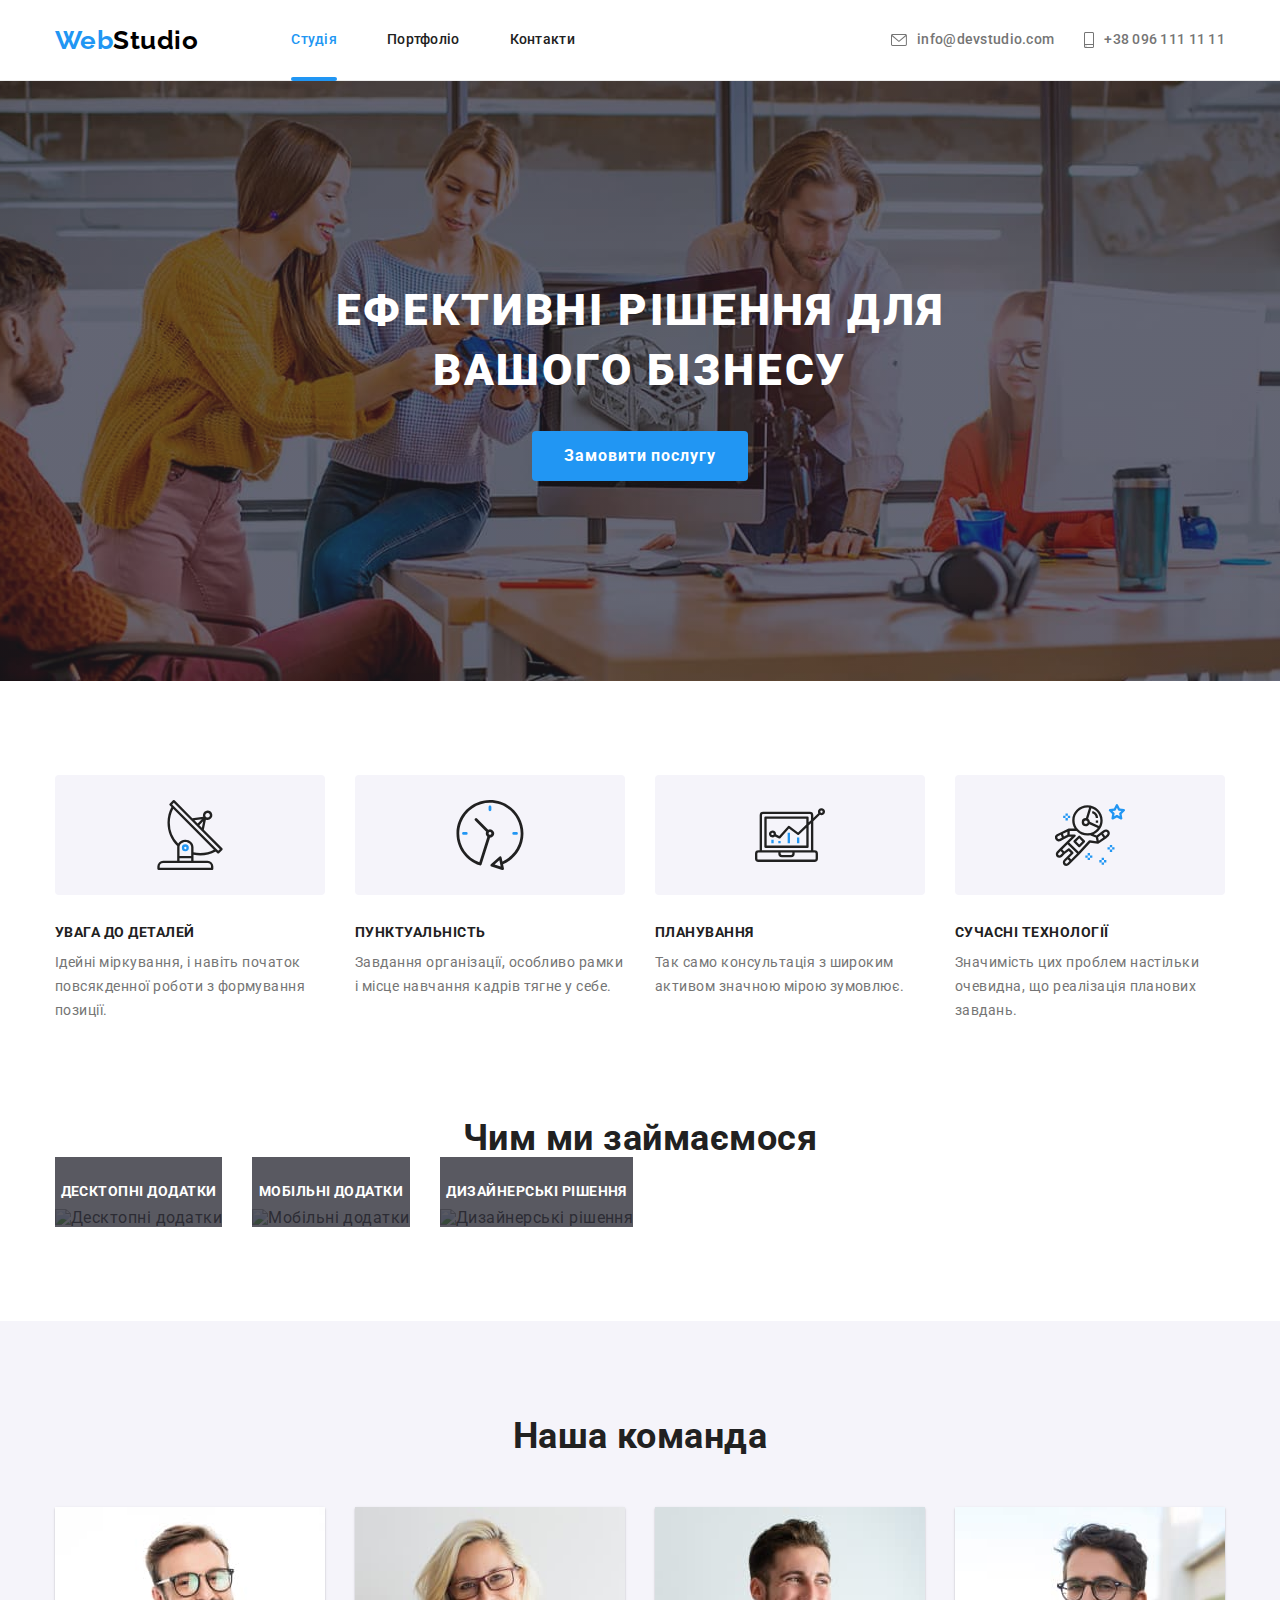
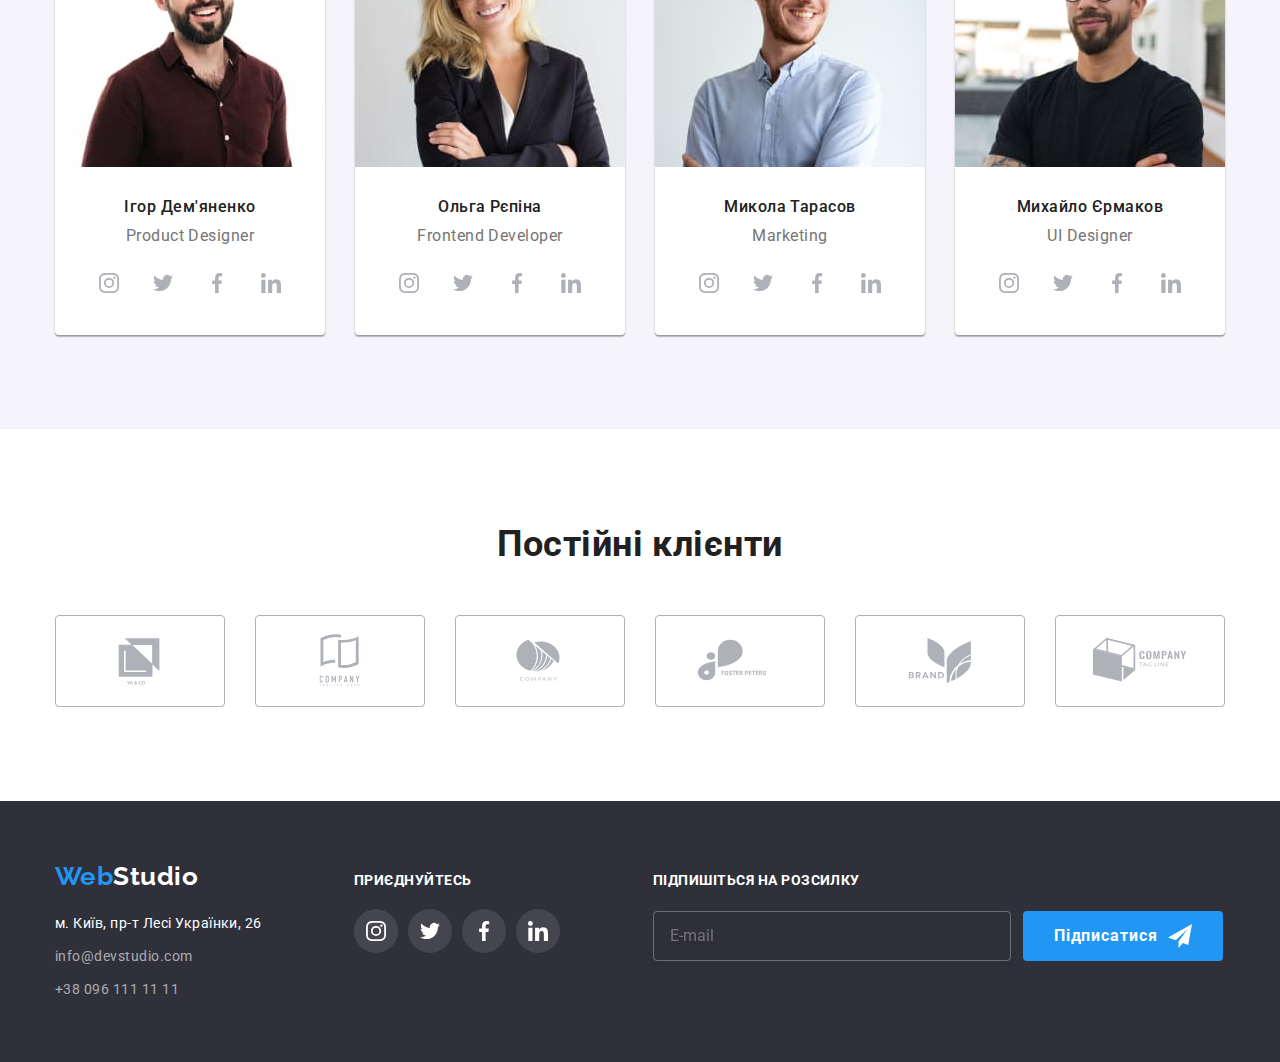
==== commit 4a4bf563: "Добавляет адаптив" ====
--- a/index.html
+++ b/index.html
@@ -26,69 +26,95 @@
           ><span class="logo__web logo__web--accent">Web</span>Studio</a
         >
 
-        <button type="button" class="menu-button-open" aria-controls="menu-container" data-menu-open>
+        <button
+          type="button"
+          class="menu-button-open"
+          aria-controls="menu-container"
+          data-menu-open
+        >
           <svg width="40" height="40">
-            <use class="icon-menu" href="./images/symbol-defs.svg#icon-menu_40px"></use>
+            <use
+              class="icon-menu"
+              href="./images/symbol-defs.svg#icon-menu_40px"
+            ></use>
           </svg>
         </button>
 
         <div class="menu-container hidden" id="menu-container" data-menu>
-        <button type="button" class="menu-button-close" data-menu-close>
-          <svg width="40" height="40">
-            <use class="icon-close" href="./images/symbol-defs.svg#icon-close_40px"></use>
-          </svg>
-        </button>
-
-            <nav class="nav">
-          <ul class="nav__list">
-            <li class="nav__item">
-              <a class="nav__link nav__link--current" href="./index.html"
-                >Студія</a
-              >
-            </li>
-            <li class="nav__item">
-              <a class="nav__link" href="./portfolio.html">Портфоліо</a>
-            </li>
-            <li class="nav__item"><a class="nav__link" href="">Контакти</a></li>
-          </ul>
-        </nav>
-
-        <div class="contacts-menu-links">
-          <ul class="contacts">
-          <li class="contacts__item">
-            <a class="contacts__link contacts__link--font-mail" href="mailto:info@devstudio.com">
-              <svg class="contacts__icon contacts__icon--mail" width="16" height="12">
-                <use href="./images/symbol-defs.svg#icon-envelope"></use>
-              </svg>
-              info@devstudio.com</a
-            >
-          </li>
-          <li class="contacts__item">
-            <a class="contacts__link contacts__link--font-tel" href="tel:+380961111111">
-              <svg class="contacts__icon contacts__icon--phone" width="10" height="16">
-                <use href="./images/symbol-defs.svg#icon-smartphone"></use>
-              </svg>
-              +38 096 111 11 11</a
-            >
-          </li>
-        </ul>
-
-        <ul class="menu-list">
-          <li class="menu-list__item">
-            <a class="menu-list__link" href="">Instagram</a>
-          </li>
-          <li class="menu-list__item">
-            <a class="menu-list__link" href="">Twitter</a>
-          </li>
-          <li class="menu-list__item">
-            <a class="menu-list__link" href="">Facebook</a>
-          </li>
-          <li class="menu-list__item">
-            <a class="menu-list__link" href="">LinkedIn</a>
-          </li>
-        </ul>
-        </div>
-        </div>
+          <button type="button" class="menu-button-close" data-menu-close>
+            <svg width="40" height="40">
+              <use
+                class="icon-close"
+                href="./images/symbol-defs.svg#icon-close_40px"
+              ></use>
+            </svg>
+          </button>
+
+          <nav class="nav">
+            <ul class="nav__list">
+              <li class="nav__item">
+                <a class="nav__link nav__link--current" href="./index.html"
+                  >Студія</a
+                >
+              </li>
+              <li class="nav__item">
+                <a class="nav__link" href="./portfolio.html">Портфоліо</a>
+              </li>
+              <li class="nav__item">
+                <a class="nav__link" href="">Контакти</a>
+              </li>
+            </ul>
+          </nav>
+
+          <div class="contacts-menu-links">
+            <ul class="contacts">
+              <li class="contacts__item">
+                <a
+                  class="contacts__link contacts__link--font-mail"
+                  href="mailto:info@devstudio.com"
+                >
+                  <svg
+                    class="contacts__icon contacts__icon--mail"
+                    width="16"
+                    height="12"
+                  >
+                    <use href="./images/symbol-defs.svg#icon-envelope"></use>
+                  </svg>
+                  info@devstudio.com</a
+                >
+              </li>
+              <li class="contacts__item">
+                <a
+                  class="contacts__link contacts__link--font-tel"
+                  href="tel:+380961111111"
+                >
+                  <svg
+                    class="contacts__icon contacts__icon--phone"
+                    width="10"
+                    height="16"
+                  >
+                    <use href="./images/symbol-defs.svg#icon-smartphone"></use>
+                  </svg>
+                  +38 096 111 11 11</a
+                >
+              </li>
+            </ul>
+
+            <ul class="menu-list">
+              <li class="menu-list__item">
+                <a class="menu-list__link" href="">Instagram</a>
+              </li>
+              <li class="menu-list__item">
+                <a class="menu-list__link" href="">Twitter</a>
+              </li>
+              <li class="menu-list__item">
+                <a class="menu-list__link" href="">Facebook</a>
+              </li>
+              <li class="menu-list__item">
+                <a class="menu-list__link" href="">LinkedIn</a>
+              </li>
+            </ul>
+          </div>
         </div>
       </div>
     </header>
@@ -167,37 +193,50 @@
           <ul class="app">
             <li class="app__item">
               <div class="app__label">
-                <img
+                <picture>
+                  <source srcset="
+                  ./images/box1.jpg 1x,
+                  ./images/box1@2x.jpg 2x
+                  ">
+                  <img
                   class="app__icon"
                   src="./images/box1.jpg"
                   alt="Десктопні додатки"
-                  width="370"
-                  height="294"
-                />
+                />
+                </picture>
+                
                 <h3 class="app__sub-title">Десктопні додатки</h3>
               </div>
             </li>
             <li class="app__item">
               <div class="app__label">
-                <img
+                <picture>
+                  <source srcset="
+                  ./images/box2.jpg 1x,
+                  ./images/box2@2x.jpg 2x
+                  ">
+                  <img
                   class="app__icon"
                   src="./images/box2.jpg"
                   alt="Мобільні додатки"
-                  width="370"
-                  height="294"
-                />
+                />
+                </picture>
                 <h3 class="app__sub-title">Мобільні додатки</h3>
               </div>
             </li>
             <li class="app__item">
               <div class="app__label">
-                <img
+                <picture>
+                  <source srcset="
+                  ./images/box3.jpg 1x,
+                  ./images/box3@2x.jpg 2x
+                  ">
+                  <img
                   class="app__icon"
                   src="./images/box3.jpg"
                   alt="Дизайнерські рішення"
-                  width="370"
-                  height="294"
-                />
+                />
+                </picture>
                 <h3 class="app__sub-title">Дизайнерські рішення</h3>
               </div>
             </li>
@@ -207,17 +246,39 @@
 
       <!-- Наша команда -->
       <section class="squad section">
-      <div class="container">
-        <h2 class="title squad__title">Наша команда</h2>
+        <div class="container">
+          <h2 class="title squad__title">Наша команда</h2>
           <ul class="team">
             <li class="team__item">
-              <img
-                class="team__icon"
-                src="./images/igor.jpg"
-                alt="Ігор Дем'яненко"
-                width="270"
-                
-              />
+              <picture>
+                <source
+                  srcset="
+                    ./images/team/igor-desk.jpg 1x,
+                    ./images/team/igor-desk@2x.jpg 2x
+                  "
+                  media="(min-width: 1200px)"
+                />
+                <source
+                  srcset="
+                    ./images/team/igor-tab.jpg 1x,
+                    ./images/team/igor-tab@2x.jpg 2x
+                  "
+                  media="(min-width: 768px)"
+                />
+                <source
+                  srcset="
+                    ./images/team/igor-mob.jpg 1x,
+                    ./images/team/igor-mob@2x.jpg 2x
+                  "
+                  media="(max-width: 767px)"
+                />
+                <img
+                  class="team__icon"
+                  src="./images/team/igor-desk.jpg"
+                  alt="Ігор Дем'яненко"
+                  width="450px"
+                />
+              </picture>
               <div class="team__info">
                 <h3 class="team__name">Ігор Дем'яненко</h3>
                 <p class="team__position" lang="en">Product Designer</p>
@@ -261,13 +322,35 @@
             </li>
 
             <li class="team__item">
-              <img
-                class="team__icon"
-                src="./images/olga.jpg"
-                alt="Ольга Рєпіна"
-                width="270"
-                
-              />
+              <picture>
+                <source
+                  srcset="
+                    ./images/team/olga-desk.jpg 1x,
+                    ./images/team/olga-desk@2x.jpg 2x
+                  "
+                  media="(min-width: 1200px)"
+                />
+                <source
+                  srcset="
+                    ./images/team/olga-tab.jpg 1x,
+                    ./images/team/olga-tab@2x.jpg 2x
+                  "
+                  media="(min-width: 768px)"
+                />
+                <source
+                  srcset="
+                    ./images/team/olga-mob.jpg 1x,
+                    ./images/team/olga-mob@2x.jpg 2x
+                  "
+                  media="(max-width: 767px)"
+                />
+                <img
+                  class="team__icon"
+                  src="./images/team/olga-desk.jpg"
+                  alt="Ольга Рєпіна"
+                  width="450px"
+                />
+              </picture>
               <div class="team__info">
                 <h3 class="team__name">Ольга Рєпіна</h3>
                 <p class="team__position" lang="en">Frontend Developer</p>
@@ -310,13 +393,35 @@
               </div>
             </li>
             <li class="team__item">
-              <img
-                class="team__icon"
-                src="./images/mykola.jpg"
-                alt="Микола Тарасов"
-                width="270"
-                
-              />
+              <picture>
+                <source
+                  srcset="
+                    ./images/team/mykola-desk.jpg 1x,
+                    ./images/team/mykola-desk@2x.jpg 2x
+                  "
+                  media="(min-width: 1200px)"
+                />
+                <source
+                  srcset="
+                    ./images/team/mykola-tab.jpg 1x,
+                    ./images/team/mykola-tab@2x.jpg 2x
+                  "
+                  media="(min-width: 768px)"
+                />
+                <source
+                  srcset="
+                    ./images/team/mykola-mob.jpg 1x,
+                    ./images/team/mykola-mob@2x.jpg 2x
+                  "
+                  media="(max-width: 767px)"
+                />
+                <img
+                  class="team__icon"
+                  src="./images/team/mykola-desk.jpg"
+                  alt="Микола Тарасов"
+                  width="450px"
+                />
+              </picture>
               <div class="team__info">
                 <h3 class="team__name">Микола Тарасов</h3>
                 <p class="team__position" lang="en">Marketing</p>
@@ -359,13 +464,35 @@
               </div>
             </li>
             <li class="team__item">
-              <img
-                class="team__icon"
-                src="./images/mykhailo.jpg"
-                alt="Михайло Єрмаков"
-                width="270"
-                
-              />
+              <picture>
+                <source
+                  srcset="
+                    ./images/team/mykhailo-desk.jpg 1x,
+                    ./images/team/mykhailo-desk@2x.jpg 2x
+                  "
+                  media="(min-width: 1200px)"
+                />
+                <source
+                  srcset="
+                    ./images/team/mykhailo-tab.jpg 1x,
+                    ./images/team/mykhailo-tab@2x.jpg 2x
+                  "
+                  media="(min-width: 768px)"
+                />
+                <source
+                  srcset="
+                    ./images/team/mykhailo-mob.jpg 1x,
+                    ./images/team/mykhailo-mob@2x.jpg 2x
+                  "
+                  media="(max-width: 767px)"
+                />
+                <img
+                  class="team__icon"
+                  src="./images/team/mykhailo-desk.jpg"
+                  alt="Михайло Єрмаков"
+                  width="450px"
+                />
+              </picture>
               <div class="team__info">
                 <h3 class="team__name">Михайло Єрмаков</h3>
                 <p class="team__position" lang="en">UI Designer</p>
@@ -603,7 +730,8 @@
           Погоджуюся з розсилкою та приймаю<a
             class="modal__link modal__link--license-agree"
             href=""
-            >Умови договору</a>
+            >Умови договору</a
+          >
         </label>
 
         <button class="button button--modal" type="submit">Відправити</button>
--- a/css/main.min.css
+++ b/css/main.min.css
@@ -1 +1 @@
-h1,h2,h3,h4,h5,h6,p{margin:0}img{display:block;max-width:100%;height:auto;width:100%}.visually-hidden{overflow:hidden;position:absolute;white-space:nowrap;clip:rect(0 0 0 0);-webkit-clip-path:inset(50%);clip-path:inset(50%);height:1px;width:1px}.portfolio__list,.portfolio__filters,.address,.clients,.team,.app,.benefits,.menu-list,.contacts,.nav__list,.social{padding:0;margin:0;list-style:none}body{font-family:"Roboto",sans-serif;letter-spacing:.03em;color:#212121;background-color:#fff}.no-scroll{overflow:hidden}.container{width:100%;padding-left:15px;padding-right:15px;margin-left:auto;margin-right:auto}@media screen and (min-width: 480px){.container{width:480px}}@media screen and (min-width: 768px){.container{width:768px}}@media screen and (min-width: 1200px){.container{width:1200px}}.section{padding:60px 0}@media screen and (min-width: 1200px){.section{padding:94px 0}}.title{font-weight:700;font-size:36px;line-height:1.17;text-align:center}.logo{transition:color 250ms cubic-bezier(0.4, 0, 0.2, 1);color:#000;font-family:"Raleway",sans-serif;font-weight:700;font-size:26px;line-height:1.19;text-decoration:none}.logo__web--accent,.logo:hover,.logo:focus{color:#2196f3}.button{transition:background-color 250ms cubic-bezier(0.4, 0, 0.2, 1);padding:10px 24px;min-width:200px;font-family:inherit;font-weight:700;font-size:16px;line-height:1.88;letter-spacing:.06em;border-radius:4px;border:none;color:#fff;background-color:#2196f3;cursor:pointer}@media screen and (min-width: 1200px){.button{padding:10px 32px;min-width:216px}}.button:hover,.button:focus{background-color:#188ce8}.social{display:flex;justify-content:center;align-items:center}.social__item:not(:last-child){margin-right:10px}.social__link{transition:color 250ms cubic-bezier(0.4, 0, 0.2, 1),background-color 250ms cubic-bezier(0.4, 0, 0.2, 1);display:flex;justify-content:center;align-items:center;width:44px;height:44px;border-radius:50%;color:#afb1b8}.social__link:hover,.social__link:focus{color:#fff;background-color:#2196f3}.social__link:not(:last-child){margin-right:10px}.social__icon{fill:currentColor}.header{position:relative;border-bottom:1px solid #ececec}@media screen and (min-width: 768px){.header__logo{margin-right:88px}}@media screen and (min-width: 768px){.header__logo{margin-right:93px}}.header__menu{display:flex;justify-content:space-between;align-items:center}.menu-button-open{display:inline-flex;margin:0;padding:0;border:none;background-color:rgba(0,0,0,0)}@media screen and (min-width: 768px){.menu-button-open{display:none}}.menu-button-close{position:absolute;top:10px;right:15px;display:inline-flex;margin:0;padding:0;border:none;background-color:rgba(0,0,0,0)}@media screen and (min-width: 768px){.menu-button-close{display:none}}.menu-container{display:flex;justify-content:space-between;flex-direction:column;padding:50px 40px;width:100%;overflow-y:scroll;background-color:#fff}@media screen and (max-width: 767px){.menu-container{position:fixed;top:0;left:50%;transform:translateX(-50%);flex-direction:column;justify-content:space-between;width:100vw;height:100vh}}@media screen and (min-width: 768px){.menu-container{padding:0;flex-direction:row;overflow-y:visible}}@media screen and (max-width: 767px){.hidden{opacity:0;visibility:hidden;pointer-events:none}}.nav__list{margin-bottom:50px}@media screen and (min-width: 768px){.nav__list{display:flex;margin-bottom:0}}.nav__item:not(:last-child){margin-right:50px}@media screen and (max-width: 768px){.nav__item:not(:last-child){margin-bottom:32px;margin-right:0}}.nav__link{position:relative;transition:color 250ms cubic-bezier(0.4, 0, 0.2, 1);display:block;color:#212121;font-weight:500;font-size:14px;line-height:1.14;letter-spacing:.02em;text-decoration:none}@media screen and (max-width: 768px){.nav__link{font-size:40px;line-height:1.18}}@media screen and (min-width: 768px){.nav__link{padding:32px 0}}.nav__link--current,.nav__link:hover,.nav__link:focus{color:#2196f3}.nav__link--current::after{display:none}@media screen and (min-width: 768px){.nav__link--current::after{position:absolute;left:0;bottom:-1px;display:inline-block;content:"";width:100%;height:4px;border-radius:2px;background-color:#2196f3}}@media screen and (min-width: 768px){.contacts-menu-links{margin-left:auto}}.contacts{display:flex;flex-direction:column-reverse}@media screen and (max-width: 767px){.contacts__item:not(:last-child){margin-top:32px;margin-bottom:64px}}@media screen and (min-width: 768px){.contacts__item:not(:last-child){margin-bottom:10px}}@media screen and (min-width: 1200px){.contacts__item:not(:last-child){margin-bottom:0;margin-right:30px}}@media screen and (min-width: 768px){.contacts{display:flex;flex-direction:column;padding-top:21px;padding-bottom:21px;width:auto}}@media screen and (min-width: 1200px){.contacts{padding-top:32px;padding-bottom:32px;flex-direction:row}}.contacts__icon{margin-right:10px;fill:currentColor}@media screen and (max-width: 768px){.contacts__icon{display:none}}.contacts__icon--mail{height:10px}@media screen and (min-width: 1200px){.contacts__icon--mail{height:12px}}.contacts__icon--phone{height:14px}@media screen and (min-width: 1200px){.contacts__icon--phone{height:16px}}.contacts__link{transition:color 250ms cubic-bezier(0.4, 0, 0.2, 1);display:flex;flex-wrap:wrap;align-items:center;font-weight:500;font-size:12px;line-height:1.17;letter-spacing:.02em;text-decoration:none;color:#757575}@media screen and (max-width: 767px){.contacts__link{font-size:34px;line-height:1.18;letter-spacing:.02em}}@media screen and (min-width: 1200px){.contacts__link{font-size:14px;line-height:1.14;letter-spacing:.02em}}.contacts__link:hover,.contacts__link:focus{color:#2196f3}.menu-list{display:flex;flex-wrap:wrap;align-items:baseline}.menu-list__item{position:relative}.menu-list__item:not(:last-child)::before{position:absolute;right:-11px;bottom:0;display:inline-block;content:"";width:1px;height:22px;background-color:rgba(33,33,33,.2)}.menu-list__item:not(:last-child){margin-right:21px}.menu-list__link{display:block;font-weight:500;font-size:18px;line-height:1.22;letter-spacing:.02em;text-decoration:none;cursor:pointer;color:#2196f3}@media screen and (min-width: 768px){.menu-list{display:none}}.hero{padding:118px 0;margin-left:auto;margin-right:auto;max-width:480px;background-image:linear-gradient(rgba(47, 48, 58, 0.4), rgba(47, 48, 58, 0.4)),url(../images/hero-bcg.jpg);background-repeat:no-repeat;background-position:center;background-size:cover;text-align:center;background-color:#2f303a}@media screen and (min-width: 768px){.hero{max-width:768px}}@media screen and (min-width: 1200px){.hero{padding:200px 0;max-width:1600px}}.hero__title{margin:0 auto;margin-bottom:30px;max-width:360px;font-weight:900;font-size:26px;line-height:1.62;text-align:center;letter-spacing:.06em;text-transform:uppercase;color:#fff}@media screen and (min-width: 1200px){.hero__title{max-width:696px;font-weight:900;font-size:44px;line-height:1.36}}.benefits{display:flex;flex-wrap:wrap;gap:30px}.benefits__item{max-width:100%}@media screen and (min-width: 768px){.benefits__item{width:calc((100% - 30px)/2)}}@media screen and (min-width: 1200px){.benefits__item{width:calc((100% - 90px)/4)}}.benefits__svg-container{display:flex;justify-content:center;align-items:center;margin-bottom:30px;height:120px;border-radius:4px;background-color:#f5f4fa}@media screen and (min-width: 768px){.benefits__svg-container{width:354px}}@media screen and (min-width: 1200px){.benefits__svg-container{width:270px}}.benefits__sub-title{margin-bottom:10px;color:#212121;font-weight:700;font-size:14px;line-height:1.14;text-transform:uppercase}.benefits__text{font-size:14px;line-height:1.71;color:#757575}@media screen and (max-width: 1199px){.activities{display:none}}@media screen and (min-width: 1200px){.activities{display:block;padding-top:0;padding-bottom:94px}}.activities__title{margin-bottom:50px}.app{display:flex}.app__item:not(:last-child){margin-right:30px}.app__icon{display:block}.app__label{position:relative}.app__sub-title{position:absolute;bottom:0;left:0;display:flex;justify-content:center;align-items:center;width:100%;height:70px;font-weight:700;font-size:14px;line-height:1.14;text-transform:uppercase;color:#fff;background-color:rgba(47,48,58,.8)}.squad{background-color:#f5f4fa}.squad__title{margin-bottom:30px}@media screen and (min-width: 1200px){.squad__title{margin-bottom:50px}}.team{display:flex;flex-wrap:wrap;gap:30px}.team__item{max-width:100%;box-shadow:0px 1px 3px rgba(0,0,0,.12),0px 1px 1px rgba(0,0,0,.14),0px 2px 1px rgba(0,0,0,.2);border-radius:0px 0px 4px 4px;background-color:#fff}@media screen and (min-width: 768px){.team__item{width:calc((100% - 30px)/2)}}@media screen and (min-width: 1200px){.team__item{width:calc((100% - 90px)/4)}}.team__icon{display:block;width:100%}.team__info{padding:30px 122px 24px}@media screen and (min-width: 768px){.team__info{padding-left:74px;padding-right:74px}}@media screen and (min-width: 1200px){.team__info{padding:30px 32px}}.team__name{margin-bottom:10px;font-weight:500;font-size:16px;line-height:1.19;text-align:center}.team__position{margin-bottom:16px;font-size:16px;line-height:1.19;text-align:center;color:#757575}.clientele__title{margin-bottom:30px}@media screen and (min-width: 1200px){.clientele__title{margin-bottom:50px}}.clients{display:flex;justify-content:center;align-items:center;flex-wrap:wrap;gap:30px;flex-direction:row}.clients__item{width:calc((100% - 30px)/2)}@media screen and (min-width: 768px){.clients__item{width:calc((100% - 60px)/3)}}@media screen and (min-width: 1200px){.clients__item{width:calc((100% - 150px)/6)}}.clients__link{transition:color 250ms cubic-bezier(0.4, 0, 0.2, 1),border 250ms cubic-bezier(0.4, 0, 0.2, 1);display:flex;justify-content:center;align-items:center;height:92px;min-width:100%;border:1px solid #afb1b8;border-radius:4px;color:#afb1b8}.clients__link:hover,.clients__link:focus{border:1px solid #2196f3;color:#2196f3}.clients__icon{fill:currentColor}.footer{padding:60px 0;color:#fff;background-color:#2f303a}.footer__container{text-align:center}@media screen and (min-width: 768px){.footer__container{width:768px;display:flex;flex-wrap:wrap;justify-content:center;align-items:baseline}}@media screen and (min-width: 1200px){.footer__container{width:1200px;display:flex;flex-wrap:nowrap;justify-content:flex-start;align-items:baseline;text-align:start}}.footer__logo{display:block;margin-bottom:20px;color:#fff}.footer__join-in{margin-bottom:60px}@media screen and (min-width: 1200px){.footer__join-in{margin-right:93px;margin-bottom:0}}.footer .logo-address{margin-bottom:60px}@media screen and (min-width: 768px){.footer .logo-address{margin-right:165px}}@media screen and (min-width: 1200px){.footer .logo-address{margin-right:92px;margin-bottom:0}}.footer .join-in__sub-title{margin-bottom:20px;font-weight:700;font-size:14px;line-height:1.14;text-align:center;text-transform:uppercase}@media screen and (min-width: 1200px){.footer .join-in__sub-title{text-align:start}}.footer .social__link--gray-bcg{transition:background-color 250ms cubic-bezier(0.4, 0, 0.2, 1);color:#fff;background-color:#44454e}.footer .social__link--gray-bcg:hover,.footer .social__link--gray-bcg:focus{background-color:#2196f3}.address{font-size:14px;line-height:1.71;font-style:normal}.address__item:not(:last-child){margin-bottom:8px}@media screen and (min-width: 1200px){.address__item:not(:last-child){margin-bottom:9px}}.address__link{transition:color 250ms cubic-bezier(0.4, 0, 0.2, 1);text-decoration:none;color:rgba(255,255,255,.6)}.address__link:hover,.address__link:focus{color:#2196f3}.subscribe__title{display:block;margin-bottom:20px;font-weight:700;font-size:14px;line-height:1.45;text-transform:uppercase;color:#fff}@media screen and (min-width: 1200px){.subscribe__form{display:flex;gap:12px}}.subscribe__input{transition:border 250ms cubic-bezier(0.4, 0, 0.2, 1);padding:15px 16px;outline:rgba(0,0,0,0);border:1px solid rgba(255,255,255,.3);filter:drop-shadow(0px 4px 4px rgba(0, 0, 0, 0.15));border-radius:4px;background-color:rgba(0,0,0,0);margin-bottom:20px;max-width:450px;width:100%}@media screen and (min-width: 768px){.subscribe__input{width:450px}}@media screen and (min-width: 1200px){.subscribe__input{width:358px;margin-bottom:0}}.subscribe__input:focus{border:1px solid #2196f3}.button--secondary{display:flex;align-items:center;justify-content:center;gap:10px;padding:10px 28px;min-width:200px;margin:0 auto}@media screen and (min-width: 1200px){.button--secondary{margin:0 0}}.is-hidden{opacity:0;visibility:hidden;pointer-events:none}.backdrop{position:fixed;top:0;transition:opacity 250ms cubic-bezier(0.4, 0, 0.2, 1),visibility 250ms cubic-bezier(0.4, 0, 0.2, 1);width:100%;height:100%;background-color:rgba(0,0,0,.2)}.modal{position:absolute;top:50%;left:50%;transform:translate(-50%, -50%) scaleY(1);transition:transform 250ms cubic-bezier(0.4, 0, 0.2, 1);padding:40px;height:609px;width:450px;box-shadow:0px 1px 3px rgba(0,0,0,.12),0px 1px 1px rgba(0,0,0,.14),0px 2px 1px rgba(0,0,0,.2);border-radius:4px;background-color:#fff}@media screen and (min-width: 1200px){.modal{height:581px;width:528px}}.backdrop.is-hidden .modal{transform:translate(-50%, -50%) scaleY(0)}.button-close{position:absolute;top:8px;right:8px;transition:fill 250ms cubic-bezier(0.4, 0, 0.2, 1);display:flex;justify-content:center;align-items:center;padding:0;width:30px;height:30px;border-radius:50%;border:1px solid rgba(0,0,0,.1);background-color:#fff;cursor:pointer}.button-close:hover,.button-close:focus{fill:#2196f3}.modal__title{margin-bottom:12px;font-weight:700;font-size:20px;line-height:23px;text-align:center;color:#212121}.modal__label{position:relative;display:block;margin-bottom:10px}.modal__text{display:block;margin-bottom:4px;font-size:12px;line-height:1.17;letter-spacing:.01em;color:#757575}.modal__input{transition:border 250ms cubic-bezier(0.4, 0, 0.2, 1);width:100%;height:40px;padding-left:42px;border:1px solid rgba(33,33,33,.2);border-radius:4px}.modal__input:focus{outline:rgba(0,0,0,0);border:1px solid #2196f3}.modal__svg{position:absolute;top:29px;left:12px;transition:fill 250ms cubic-bezier(0.4, 0, 0.2, 1)}.modal__input:focus+.modal__svg{fill:#2196f3}.modal__svg:focus{fill:#2196f3}.modal__label-textarea{margin-bottom:20px}.modal__textarea{transition:border 250ms cubic-bezier(0.4, 0, 0.2, 1);padding:12px 16px;width:100%;height:120px;border:1px solid rgba(33,33,33,.2);border-radius:4px;resize:none}.modal__textarea:focus{outline:rgba(0,0,0,0);border:1px solid #2196f3}.modal__textarea::-moz-placeholder{font-size:12px;line-height:1.71;letter-spacing:.01em;color:rgba(117,117,117,.5)}.modal__textarea:-ms-input-placeholder{font-size:12px;line-height:1.71;letter-spacing:.01em;color:rgba(117,117,117,.5)}.modal__textarea::placeholder{font-size:12px;line-height:1.71;letter-spacing:.01em;color:rgba(117,117,117,.5)}.modal__label-checkbox{display:flex;justify-content:center;align-items:center;margin-bottom:30px;font-weight:400;font-size:14px;line-height:1.71;text-align:center;color:#757575}@media screen and (max-width: 1199px){.modal__label-checkbox{justify-content:flex-start;font-size:12px;line-height:1.17}}.modal__icon-checkbox{transition:background-color 250ms cubic-bezier(0.4, 0, 0.2, 1);display:flex;align-items:center;justify-content:center;margin-right:7px;width:16px;height:15px;border:2px solid #212121;border-radius:2px;fill:rgba(0,0,0,0)}.modal__input-checkbox:checked+.modal__icon-checkbox{background-color:#2196f3;border-color:rgba(0,0,0,0);fill:#fff}.modal__link--license-agree{margin-left:5px;font-size:14px;line-height:1.71;-webkit-text-decoration-line:underline;text-decoration-line:underline;color:#2196f3;cursor:pointer}@media screen and (max-width: 1199px){.modal__link--license-agree{font-size:12px;line-height:1.17}}.button--modal{display:block;margin:0 auto;padding:10px 52px;min-width:200px;box-shadow:0px 4px 4px rgba(0,0,0,.15)}.portfolio__filters{display:flex;justify-content:center;padding-bottom:50px}.portfolio__filter-item:not(:last-child){margin-right:8px}.portfolio__button{transition:color 250ms cubic-bezier(0.4, 0, 0.2, 1),box-shadow 250ms cubic-bezier(0.4, 0, 0.2, 1);display:block;padding:6px 22px;min-width:73px;font-family:inherit;font-weight:500;font-size:16px;line-height:1.62;letter-spacing:.03em;border:none;border-radius:4px;color:#212121;background-color:#f5f4fa;cursor:pointer}.portfolio__button:hover,.portfolio__button:focus{box-shadow:0px 3px 1px rgba(0,0,0,.1),0px 1px 2px rgba(0,0,0,.08),0px 2px 2px rgba(0,0,0,.12);color:#fff;background-color:#2196f3}.portfolio__list{display:flex;flex-wrap:wrap}.portfolio__item{transition:box-shadow 250ms cubic-bezier(0.4, 0, 0.2, 1);margin-right:30px;margin-bottom:30px;width:calc((100% - 60px)/3)}.portfolio__item:hover,.portfolio__item:focus{box-shadow:0px 1px 1px rgba(0,0,0,.12),0px 4px 4px rgba(0,0,0,.06),1px 4px 6px rgba(0,0,0,.16)}.portfolio__item:nth-child(3n){margin-right:0}.project{text-decoration:none;color:#212121}.project__thumb{position:relative;overflow:hidden}.project__img{display:block;width:100%}.project__thumb-text{display:inline-block;position:absolute;top:0;left:0;transform:translateY(100%);transition:transform 250ms cubic-bezier(0.4, 0, 0.2, 1);width:100%;height:100%;padding:63px 24px;font-size:18px;line-height:1.56;color:#fff;background-color:rgba(33,150,243,.9)}.project:hover .project__thumb-text,.project:focus .project__thumb-text{transform:translateY(0)}.project__content{padding:20px 24px;border-bottom:1px solid #eee;border-right:1px solid #eee;border-left:1px solid #eee}.project__title{margin-bottom:4px;font-weight:700;font-size:18px;line-height:2;letter-spacing:.06em}.project__works{font-size:16px;line-height:1.88;color:#757575}/*# sourceMappingURL=main.min.css.map */+h1,h2,h3,h4,h5,h6,p{margin:0}img{display:block;max-width:100%;height:auto}.visually-hidden{overflow:hidden;position:absolute;white-space:nowrap;clip:rect(0 0 0 0);-webkit-clip-path:inset(50%);clip-path:inset(50%);height:1px;width:1px}.portfolio__list,.portfolio__filters,.address,.clients,.team,.app,.benefits,.menu-list,.contacts,.nav__list,.social{padding:0;margin:0;list-style:none}body{font-family:"Roboto",sans-serif;letter-spacing:.03em;color:#212121;background-color:#fff}@media screen and (max-width: 767px){.no-scroll{overflow:hidden}}.container{width:100%;padding-left:15px;padding-right:15px;margin-left:auto;margin-right:auto}@media screen and (min-width: 480px){.container{width:480px}}@media screen and (min-width: 768px){.container{width:768px}}@media screen and (min-width: 1200px){.container{width:1200px}}.section{padding:60px 0}@media screen and (min-width: 1200px){.section{padding:94px 0}}.title{font-weight:700;font-size:36px;line-height:1.17;text-align:center}@media screen and (max-width: 1199px){.title{font-size:28px;line-height:1.18}}.logo{transition:color 250ms cubic-bezier(0.4, 0, 0.2, 1);color:#000;font-family:"Raleway",sans-serif;font-weight:700;font-size:26px;line-height:1.19;text-decoration:none}@media screen and (max-width: 1199px){.logo{font-size:24px;line-height:1.17}}.logo__web--accent,.logo:hover,.logo:focus{color:#2196f3}.button{transition:background-color 250ms cubic-bezier(0.4, 0, 0.2, 1);padding:10px 24px;min-width:200px;font-family:inherit;font-weight:700;font-size:16px;line-height:1.88;letter-spacing:.06em;border-radius:4px;border:none;color:#fff;background-color:#2196f3;cursor:pointer}@media screen and (min-width: 1200px){.button{padding:10px 32px;min-width:216px}}.button:hover,.button:focus{background-color:#188ce8}.social{display:flex;justify-content:center;align-items:center}.social__item:not(:last-child){margin-right:10px}.social__link{transition:color 250ms cubic-bezier(0.4, 0, 0.2, 1),background-color 250ms cubic-bezier(0.4, 0, 0.2, 1);display:flex;justify-content:center;align-items:center;width:44px;height:44px;border-radius:50%;color:#afb1b8}.social__link:hover,.social__link:focus{color:#fff;background-color:#2196f3}.social__link:not(:last-child){margin-right:10px}.social__icon{fill:currentColor}.header{position:relative;border-bottom:1px solid #ececec}@media screen and (min-width: 768px){.header__logo{margin-right:88px}}@media screen and (min-width: 768px){.header__logo{margin-right:93px}}.header__menu{display:flex;justify-content:space-between;align-items:center}.menu-button-open{display:inline-flex;margin:0;padding:0;border:none;background-color:rgba(0,0,0,0)}@media screen and (min-width: 768px){.menu-button-open{display:none}}.menu-button-close{position:absolute;top:10px;right:15px;display:inline-flex;margin:0;padding:0;border:none;background-color:rgba(0,0,0,0)}@media screen and (min-width: 768px){.menu-button-close{display:none}}.menu-container{display:flex;background-color:#fff}@media screen and (max-width: 767px){.menu-container{position:fixed;top:0;left:50%;transform:translateX(-50%);flex-direction:column;justify-content:space-between;width:100vw;height:100vh;padding:50px 40px 60px;overflow-y:scroll}}@media screen and (min-width: 768px){.menu-container{flex-direction:row;width:100%;overflow-y:visible}}@media screen and (max-width: 767px){.hidden{opacity:0;visibility:hidden;pointer-events:none}}.nav__list{margin-bottom:50px}@media screen and (min-width: 768px){.nav__list{display:flex;margin-bottom:0}}.nav__item:not(:last-child){margin-right:50px}@media screen and (max-width: 767px){.nav__item:not(:last-child){margin-bottom:32px;margin-right:0}}.nav__link{position:relative;transition:color 250ms cubic-bezier(0.4, 0, 0.2, 1);display:block;font-weight:500;font-size:14px;line-height:1.14;letter-spacing:.02em;text-decoration:none;color:#212121}@media screen and (max-width: 767px){.nav__link{font-size:40px;line-height:1.18}}@media screen and (min-width: 768px){.nav__link{padding:32px 0}}.nav__link--current,.nav__link:hover,.nav__link:focus{color:#2196f3}.nav__link--current::after{display:none}@media screen and (min-width: 768px){.nav__link--current::after{position:absolute;left:0;bottom:-1px;display:inline-block;content:"";width:100%;height:4px;border-radius:2px;background-color:#2196f3}}@media screen and (min-width: 768px){.contacts-menu-links{margin-left:auto}}.contacts{display:flex;flex-direction:column-reverse}@media screen and (max-width: 767px){.contacts{margin-bottom:64px}}@media screen and (min-width: 768px){.contacts{display:flex;flex-direction:column;padding-top:21px;padding-bottom:21px;width:auto}}@media screen and (min-width: 1200px){.contacts{padding-top:32px;padding-bottom:32px;flex-direction:row}}@media screen and (max-width: 767px){.contacts__item:not(:last-child){margin-top:32px}}@media screen and (min-width: 768px){.contacts__item:not(:last-child){margin-bottom:10px}}@media screen and (min-width: 1200px){.contacts__item:not(:last-child){margin-bottom:0;margin-right:30px}}.contacts__icon{margin-right:10px;fill:currentColor}@media screen and (max-width: 768px){.contacts__icon{display:none}}.contacts__icon--mail{height:10px}@media screen and (min-width: 1200px){.contacts__icon--mail{height:12px}}.contacts__icon--phone{height:14px}@media screen and (min-width: 1200px){.contacts__icon--phone{height:16px}}.contacts__link{transition:color 250ms cubic-bezier(0.4, 0, 0.2, 1);display:flex;flex-wrap:wrap;align-items:center;font-weight:500;font-size:34px;line-height:1.18;letter-spacing:.02em;text-decoration:none;color:#757575}@media screen and (max-width: 400px){.contacts__link{font-size:26px}}@media screen and (min-width: 768px){.contacts__link{font-size:12px;line-height:1.17}}@media screen and (min-width: 1200px){.contacts__link{font-size:14px;line-height:1.14}}.contacts__link:hover,.contacts__link:focus{color:#2196f3}.menu-list{display:flex;flex-wrap:wrap;align-items:baseline}.menu-list__item{position:relative}.menu-list__item:not(:last-child)::before{position:absolute;right:-11px;bottom:0;display:inline-block;content:"";width:1px;height:22px;background-color:rgba(33,33,33,.2)}.menu-list__item:not(:last-child){margin-right:21px}.menu-list__link{display:block;font-weight:500;font-size:18px;line-height:1.22;letter-spacing:.02em;text-decoration:none;cursor:pointer;color:#2196f3}@media screen and (min-width: 768px){.menu-list{display:none}}.hero{padding:118px 0;margin-left:auto;margin-right:auto;max-width:480px;background-image:linear-gradient(rgba(47, 48, 58, 0.4), rgba(47, 48, 58, 0.4)),url(../images/section-hero/hero-bcg-mob.jpg);background-repeat:no-repeat;background-position:center;background-size:cover;text-align:center;background-color:#2f303a}@media(min-device-pixel-ratio: 2),(-webkit-min-device-pixel-ratio: 2),(min-resolution: 192dpi),(min-resolution: 2dppx){.hero{background-image:linear-gradient(rgba(47, 48, 58, 0.4), rgba(47, 48, 58, 0.4)),url(../images/section-hero/hero-bcg-mob@2x.jpg)}}@media screen and (min-width: 768px){.hero{max-width:768px;background-image:linear-gradient(rgba(47, 48, 58, 0.4), rgba(47, 48, 58, 0.4)),url(../images/section-hero/hero-bcg-tab.jpg)}}@media screen and (min-width: 768px)and (min-device-pixel-ratio: 2),screen and (min-width: 768px)and (-webkit-min-device-pixel-ratio: 2),screen and (min-width: 768px)and (min-resolution: 192dpi),screen and (min-width: 768px)and (min-resolution: 2dppx){.hero{background-image:linear-gradient(rgba(47, 48, 58, 0.4), rgba(47, 48, 58, 0.4)),url(../images/section-hero/hero-bcg-tab@2x.jpg)}}@media screen and (min-width: 1200px){.hero{padding:200px 0;max-width:1600px;background-image:linear-gradient(rgba(47, 48, 58, 0.4), rgba(47, 48, 58, 0.4)),url(../images/section-hero/hero-bcg-desk.jpg)}}@media screen and (min-width: 1200px)and (min-device-pixel-ratio: 2),screen and (min-width: 1200px)and (-webkit-min-device-pixel-ratio: 2),screen and (min-width: 1200px)and (min-resolution: 192dpi),screen and (min-width: 1200px)and (min-resolution: 2dppx){.hero{background-image:linear-gradient(rgba(47, 48, 58, 0.4), rgba(47, 48, 58, 0.4)),url(../images/section-hero/hero-bcg-desk@2x.jpg)}}.hero__title{margin:0 auto;margin-bottom:30px;max-width:360px;font-weight:900;font-size:26px;line-height:1.62;text-align:center;letter-spacing:.06em;text-transform:uppercase;color:#fff}@media screen and (min-width: 1200px){.hero__title{max-width:696px;font-weight:900;font-size:44px;line-height:1.36}}.benefits{display:flex;flex-wrap:wrap;gap:30px}.benefits__item{max-width:100%}@media screen and (min-width: 768px){.benefits__item{width:calc((100% - 30px)/2)}}@media screen and (min-width: 1200px){.benefits__item{width:calc((100% - 90px)/4)}}.benefits__svg-container{display:flex;justify-content:center;align-items:center;margin-bottom:30px;height:120px;border-radius:4px;background-color:#f5f4fa}@media screen and (min-width: 768px){.benefits__svg-container{width:354px}}@media screen and (min-width: 1200px){.benefits__svg-container{width:270px}}.benefits__sub-title{margin-bottom:10px;color:#212121;font-weight:700;font-size:14px;line-height:1.14;text-transform:uppercase}@media screen and (max-width: 767px){.benefits__sub-title{text-align:center}}.benefits__text{font-size:14px;line-height:1.71;color:#757575}@media screen and (max-width: 1199px){.activities{display:none}}@media screen and (min-width: 1200px){.activities{display:block;padding-top:0;padding-bottom:94px}}.activities__title{margin-bottom:50px}.app{display:flex}.app__item:not(:last-child){margin-right:30px}.app__icon{display:block}.app__label{position:relative}.app__sub-title{position:absolute;bottom:0;left:0;display:flex;justify-content:center;align-items:center;width:100%;height:70px;font-weight:700;font-size:14px;line-height:1.14;text-transform:uppercase;color:#fff;background-color:rgba(47,48,58,.8)}.squad{background-color:#f5f4fa}.squad__title{margin-bottom:30px}@media screen and (min-width: 1200px){.squad__title{margin-bottom:50px}}.team{display:flex;flex-wrap:wrap;gap:30px}.team__item{max-width:100%;box-shadow:0px 1px 3px rgba(0,0,0,.12),0px 1px 1px rgba(0,0,0,.14),0px 2px 1px rgba(0,0,0,.2);border-radius:0px 0px 4px 4px;background-color:#fff}@media screen and (min-width: 768px){.team__item{width:calc((100% - 30px)/2)}}@media screen and (min-width: 1200px){.team__item{width:calc((100% - 90px)/4)}}.team__info{padding:30px 50px 24px}@media screen and (min-width: 768px){.team__info{padding-left:74px;padding-right:74px}}@media screen and (min-width: 1200px){.team__info{padding:30px 32px}}.team__name{margin-bottom:10px;font-weight:500;font-size:16px;line-height:1.19;text-align:center}.team__position{margin-bottom:16px;font-size:16px;line-height:1.19;text-align:center;color:#757575}.clientele__title{margin-bottom:30px}@media screen and (min-width: 1200px){.clientele__title{margin-bottom:50px}}.clients{display:flex;flex-wrap:wrap;gap:30px}.clients__item{width:calc((100% - 30px)/2)}@media screen and (min-width: 768px){.clients__item{width:calc((100% - 60px)/3)}}@media screen and (min-width: 1200px){.clients__item{width:calc((100% - 150px)/6)}}.clients__link{transition:color 250ms cubic-bezier(0.4, 0, 0.2, 1),border 250ms cubic-bezier(0.4, 0, 0.2, 1);display:flex;justify-content:center;align-items:center;height:92px;min-width:100%;border:1px solid #afb1b8;border-radius:4px;color:#afb1b8}.clients__link:hover,.clients__link:focus{border:1px solid #2196f3;color:#2196f3}.clients__icon{fill:currentColor}.footer{padding:60px 0;color:#fff;background-color:#2f303a}.footer__container{text-align:center}@media screen and (min-width: 768px){.footer__container{width:768px;display:flex;flex-wrap:wrap;justify-content:center;align-items:baseline}}@media screen and (min-width: 1200px){.footer__container{width:1200px;display:flex;flex-wrap:nowrap;justify-content:flex-start;align-items:baseline;text-align:start}}.footer__logo{display:block;margin-bottom:20px;color:#fff}.footer__join-in{margin-bottom:60px}@media screen and (min-width: 1200px){.footer__join-in{margin-right:93px;margin-bottom:0}}.footer .logo-address{margin-bottom:60px}@media screen and (min-width: 768px){.footer .logo-address{margin-right:165px}}@media screen and (min-width: 1200px){.footer .logo-address{margin-right:92px;margin-bottom:0}}.footer .join-in__sub-title{margin-bottom:20px;font-weight:700;font-size:14px;line-height:1.14;text-align:center;text-transform:uppercase}@media screen and (min-width: 1200px){.footer .join-in__sub-title{text-align:start}}.footer .social__link--gray-bcg{transition:background-color 250ms cubic-bezier(0.4, 0, 0.2, 1);color:#fff;background-color:#44454e}.footer .social__link--gray-bcg:hover,.footer .social__link--gray-bcg:focus{background-color:#2196f3}.address{font-size:14px;line-height:1.71;font-style:normal}.address__item:not(:last-child){margin-bottom:8px}@media screen and (min-width: 1200px){.address__item:not(:last-child){margin-bottom:9px}}.address__link{transition:color 250ms cubic-bezier(0.4, 0, 0.2, 1);text-decoration:none;color:rgba(255,255,255,.6)}.address__link:hover,.address__link:focus{color:#2196f3}.subscribe__title{display:block;margin-bottom:20px;font-weight:700;font-size:14px;line-height:1.45;text-transform:uppercase;color:#fff}@media screen and (min-width: 1200px){.subscribe__form{display:flex;gap:12px}}.subscribe__input{transition:border 250ms cubic-bezier(0.4, 0, 0.2, 1);padding:15px 16px;outline:rgba(0,0,0,0);border:1px solid rgba(255,255,255,.3);filter:drop-shadow(0px 4px 4px rgba(0, 0, 0, 0.15));border-radius:4px;background-color:rgba(0,0,0,0);margin-bottom:20px;max-width:450px;width:100%}@media screen and (min-width: 768px){.subscribe__input{width:450px}}@media screen and (min-width: 1200px){.subscribe__input{width:358px;margin-bottom:0}}.subscribe__input:focus{border:1px solid #2196f3}.button--secondary{display:flex;align-items:center;justify-content:center;gap:10px;padding:10px 28px;min-width:200px;margin:0 auto}@media screen and (min-width: 1200px){.button--secondary{margin:0 0}}.is-hidden{opacity:0;visibility:hidden;pointer-events:none}.backdrop{position:fixed;top:0;transition:opacity 250ms cubic-bezier(0.4, 0, 0.2, 1),visibility 250ms cubic-bezier(0.4, 0, 0.2, 1);width:100%;height:100%;background-color:rgba(0,0,0,.2)}.modal{position:absolute;top:50%;left:50%;transform:translate(-50%, -50%) scaleY(1);transition:transform 250ms cubic-bezier(0.4, 0, 0.2, 1);padding:40px;box-shadow:0px 1px 3px rgba(0,0,0,.12),0px 1px 1px rgba(0,0,0,.14),0px 2px 1px rgba(0,0,0,.2);border-radius:4px;background-color:#fff}@media screen and (max-width: 479px){.modal{width:100%;height:100%;max-height:609px;max-width:450px}}@media screen and (min-width: 480px){.modal{height:609px;width:450px}}@media screen and (min-width: 1200px){.modal{height:581px;width:528px}}.backdrop.is-hidden .modal{transform:translate(-50%, -50%) scaleY(0)}.button-close{position:absolute;top:8px;right:8px;transition:fill 250ms cubic-bezier(0.4, 0, 0.2, 1);display:flex;justify-content:center;align-items:center;padding:0;width:30px;height:30px;border-radius:50%;border:1px solid rgba(0,0,0,.1);background-color:#fff;cursor:pointer}.button-close:hover,.button-close:focus{fill:#2196f3}.modal__title{margin-bottom:12px;font-weight:700;font-size:20px;line-height:1.15;text-align:center;color:#212121}@media screen and (max-width: 1200px){.modal__title{line-height:1.5}}.modal__label{position:relative;display:block;margin-bottom:10px}.modal__text{display:block;margin-bottom:4px;font-size:12px;line-height:1.17;letter-spacing:.01em;color:#757575}.modal__input{transition:border 250ms cubic-bezier(0.4, 0, 0.2, 1);width:100%;height:40px;padding-left:42px;border:1px solid rgba(33,33,33,.2);border-radius:4px}.modal__input:focus{outline:rgba(0,0,0,0);border:1px solid #2196f3}.modal__svg{position:absolute;top:29px;left:12px;transition:fill 250ms cubic-bezier(0.4, 0, 0.2, 1)}.modal__input:focus+.modal__svg{fill:#2196f3}.modal__svg:focus{fill:#2196f3}.modal__label-textarea{margin-bottom:20px}.modal__textarea{transition:border 250ms cubic-bezier(0.4, 0, 0.2, 1);padding:12px 16px;width:100%;height:120px;border:1px solid rgba(33,33,33,.2);border-radius:4px;resize:none}.modal__textarea:focus{outline:rgba(0,0,0,0);border:1px solid #2196f3}.modal__textarea::-moz-placeholder{font-size:12px;line-height:1.71;letter-spacing:.01em;color:rgba(117,117,117,.5)}.modal__textarea:-ms-input-placeholder{font-size:12px;line-height:1.71;letter-spacing:.01em;color:rgba(117,117,117,.5)}.modal__textarea::placeholder{font-size:12px;line-height:1.71;letter-spacing:.01em;color:rgba(117,117,117,.5)}.modal__label-checkbox{display:flex;justify-content:center;align-items:center;margin-bottom:30px;font-weight:400;font-size:14px;line-height:1.71;text-align:center;color:#757575}@media screen and (max-width: 1199px){.modal__label-checkbox{justify-content:flex-start;font-size:12px;line-height:1.17}}.modal__icon-checkbox{transition:background-color 250ms cubic-bezier(0.4, 0, 0.2, 1);display:flex;align-items:center;justify-content:center;margin-right:7px;width:16px;height:15px;border:2px solid #212121;border-radius:2px;fill:rgba(0,0,0,0)}.modal__input-checkbox:checked+.modal__icon-checkbox{background-color:#2196f3;border-color:rgba(0,0,0,0);fill:#fff}.modal__link--license-agree{margin-left:5px;font-size:14px;line-height:1.71;-webkit-text-decoration-line:underline;text-decoration-line:underline;color:#2196f3;cursor:pointer}@media screen and (max-width: 1199px){.modal__link--license-agree{font-size:12px;line-height:1.17}}.button--modal{display:block;margin:0 auto;padding:10px 52px;min-width:200px;box-shadow:0px 4px 4px rgba(0,0,0,.15)}.portfolio__filters{display:flex;justify-content:center;padding-bottom:50px}.portfolio__filter-item:not(:last-child){margin-right:8px}.portfolio__button{transition:color 250ms cubic-bezier(0.4, 0, 0.2, 1),box-shadow 250ms cubic-bezier(0.4, 0, 0.2, 1);display:block;padding:6px 22px;min-width:73px;font-family:inherit;font-weight:500;font-size:16px;line-height:1.62;letter-spacing:.03em;border:none;border-radius:4px;color:#212121;background-color:#f5f4fa;cursor:pointer}.portfolio__button:hover,.portfolio__button:focus{box-shadow:0px 3px 1px rgba(0,0,0,.1),0px 1px 2px rgba(0,0,0,.08),0px 2px 2px rgba(0,0,0,.12);color:#fff;background-color:#2196f3}.portfolio__list{display:flex;flex-wrap:wrap}.portfolio__item{transition:box-shadow 250ms cubic-bezier(0.4, 0, 0.2, 1);margin-right:30px;margin-bottom:30px;width:calc((100% - 60px)/3)}.portfolio__item:hover,.portfolio__item:focus{box-shadow:0px 1px 1px rgba(0,0,0,.12),0px 4px 4px rgba(0,0,0,.06),1px 4px 6px rgba(0,0,0,.16)}.portfolio__item:nth-child(3n){margin-right:0}.project{text-decoration:none;color:#212121}.project__thumb{position:relative;overflow:hidden}.project__img{display:block;width:100%}.project__thumb-text{display:inline-block;position:absolute;top:0;left:0;transform:translateY(100%);transition:transform 250ms cubic-bezier(0.4, 0, 0.2, 1);width:100%;height:100%;padding:63px 24px;font-size:18px;line-height:1.56;color:#fff;background-color:rgba(33,150,243,.9)}.project:hover .project__thumb-text,.project:focus .project__thumb-text{transform:translateY(0)}.project__content{padding:20px 24px;border-bottom:1px solid #eee;border-right:1px solid #eee;border-left:1px solid #eee}.project__title{margin-bottom:4px;font-weight:700;font-size:18px;line-height:2;letter-spacing:.06em}.project__works{font-size:16px;line-height:1.88;color:#757575}/*# sourceMappingURL=main.min.css.map */